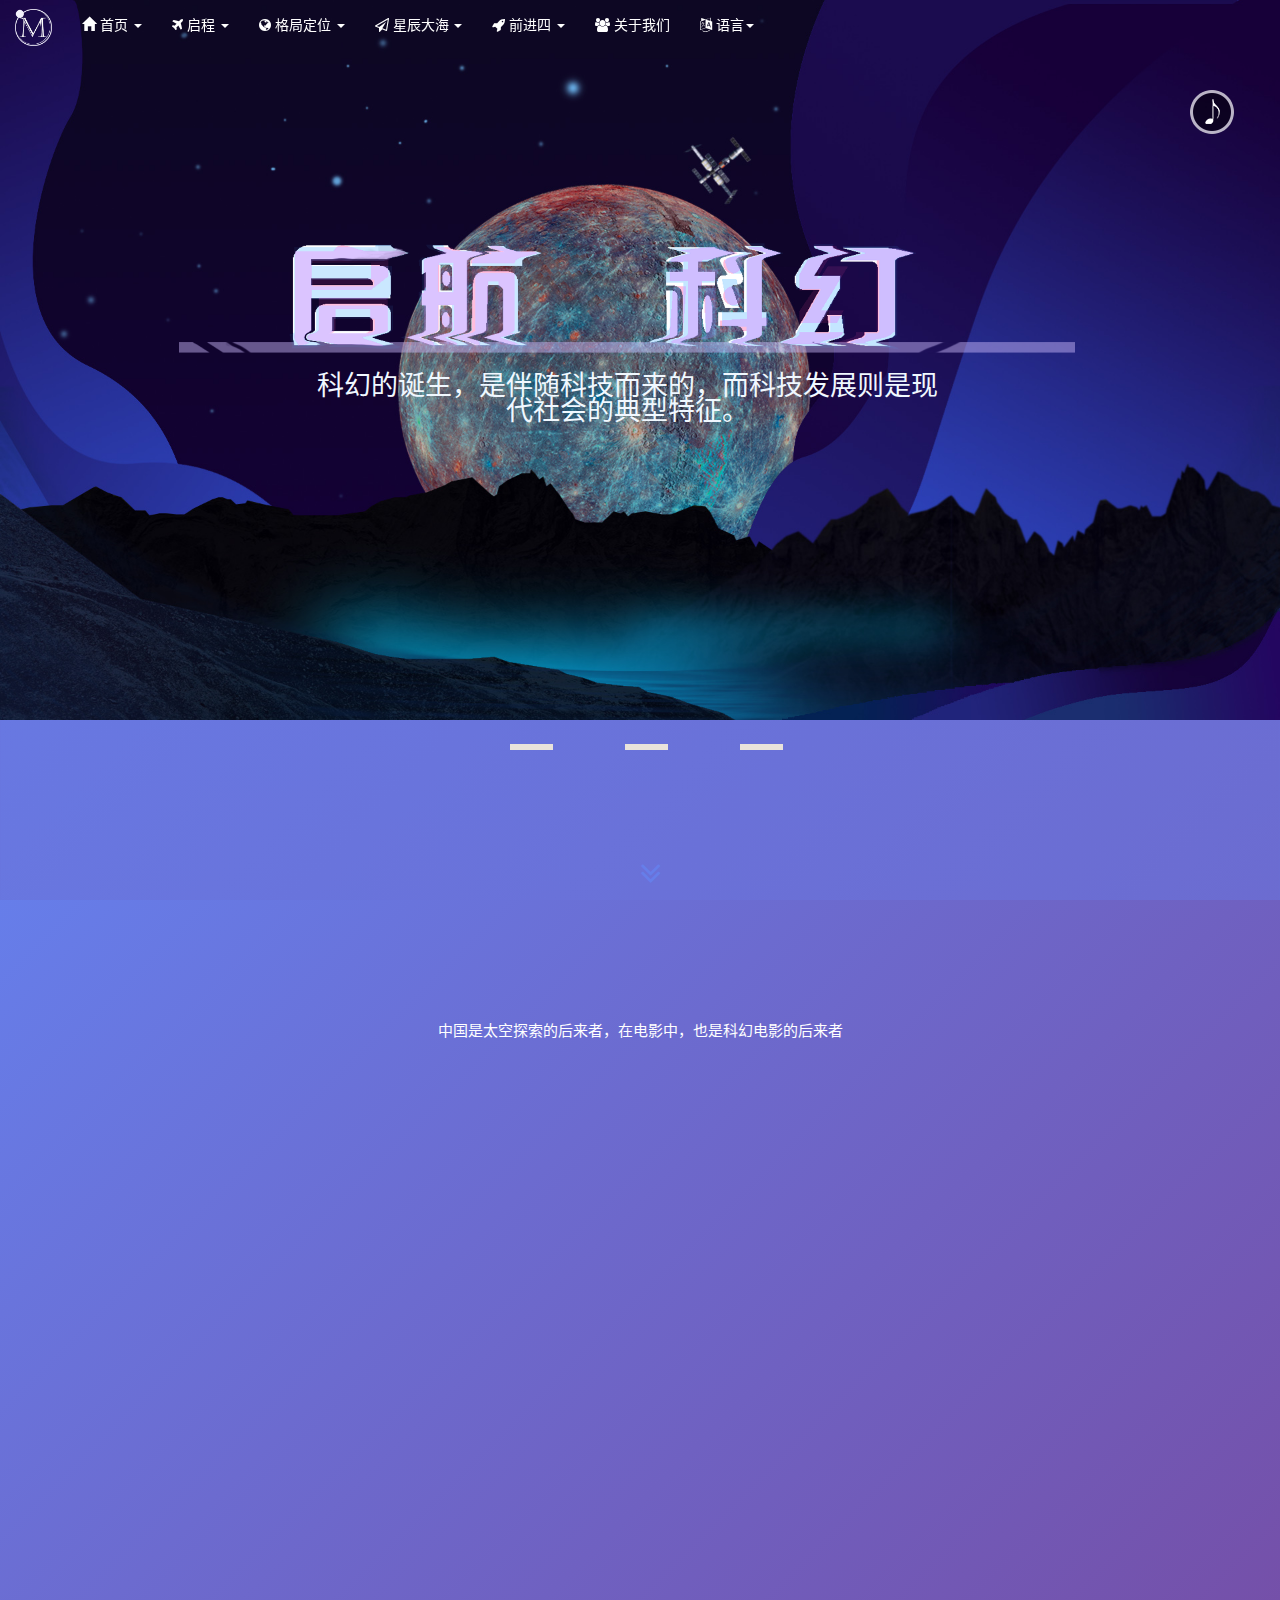
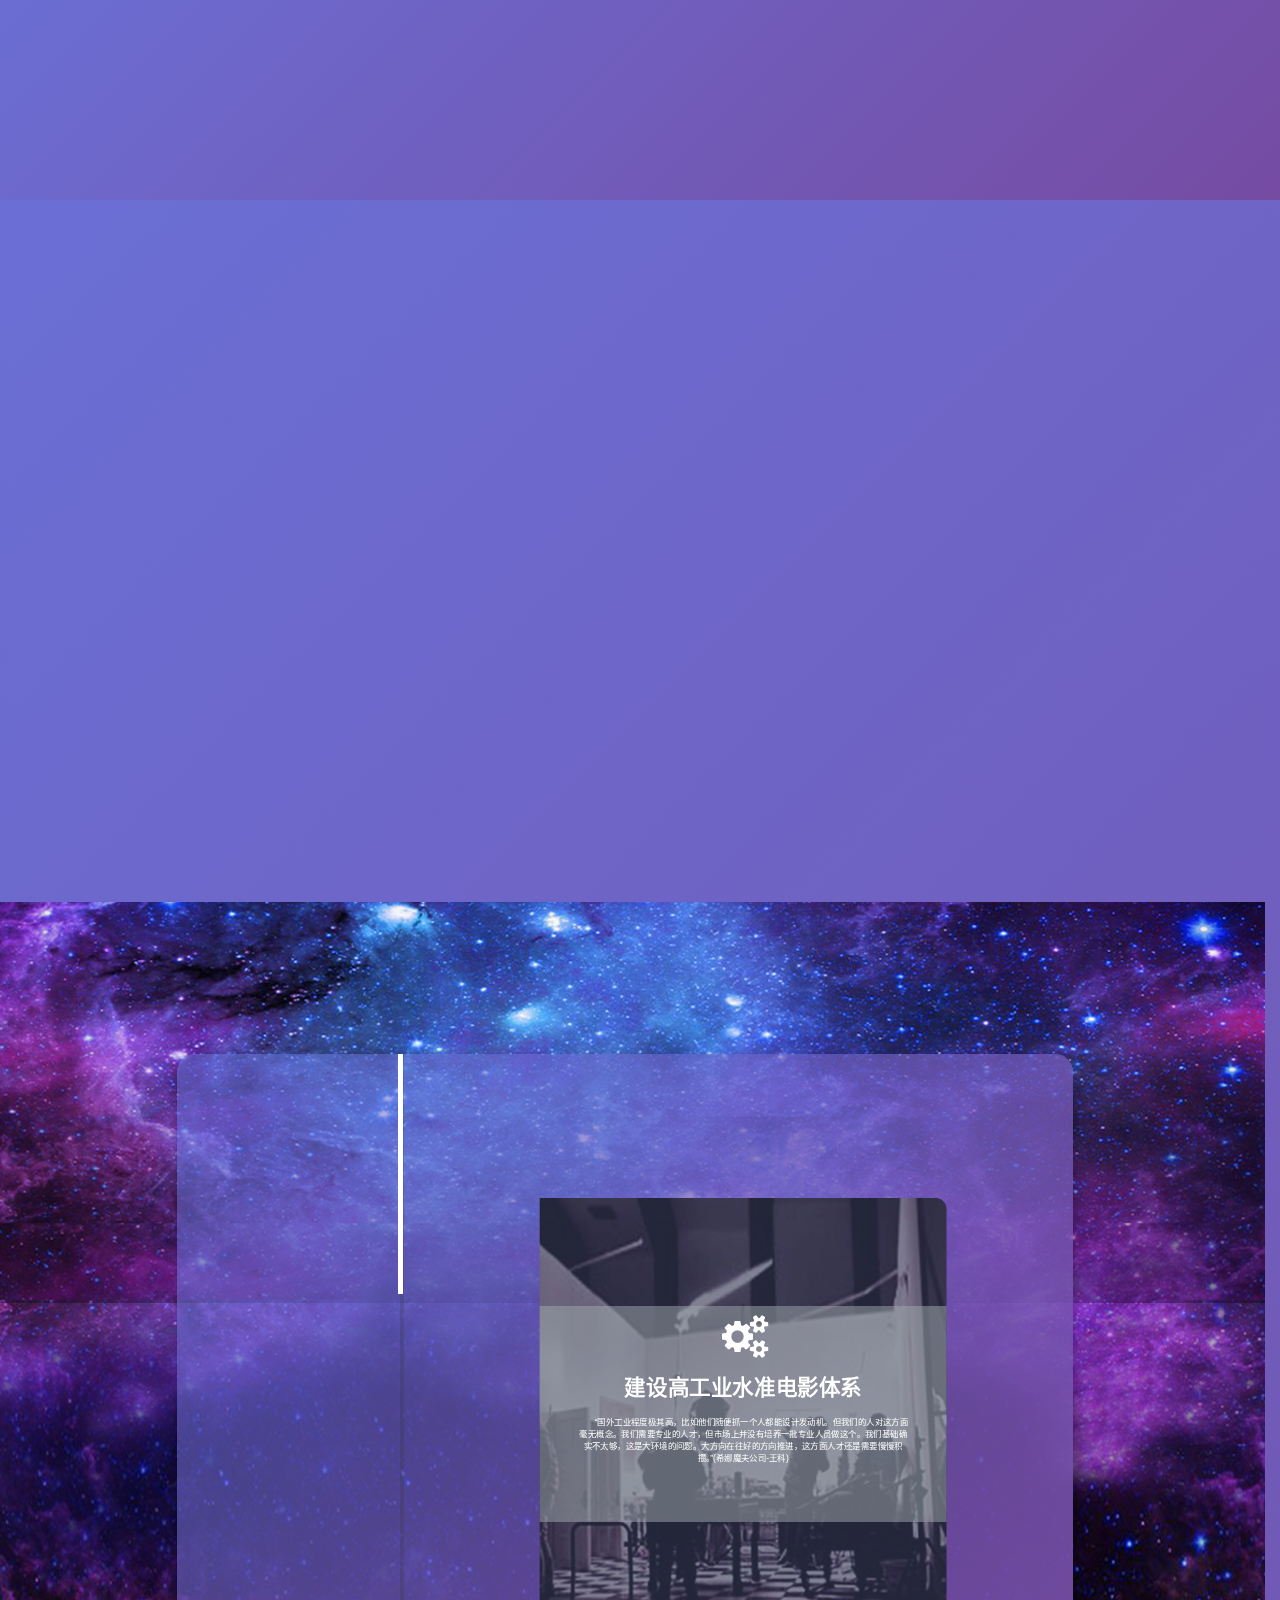
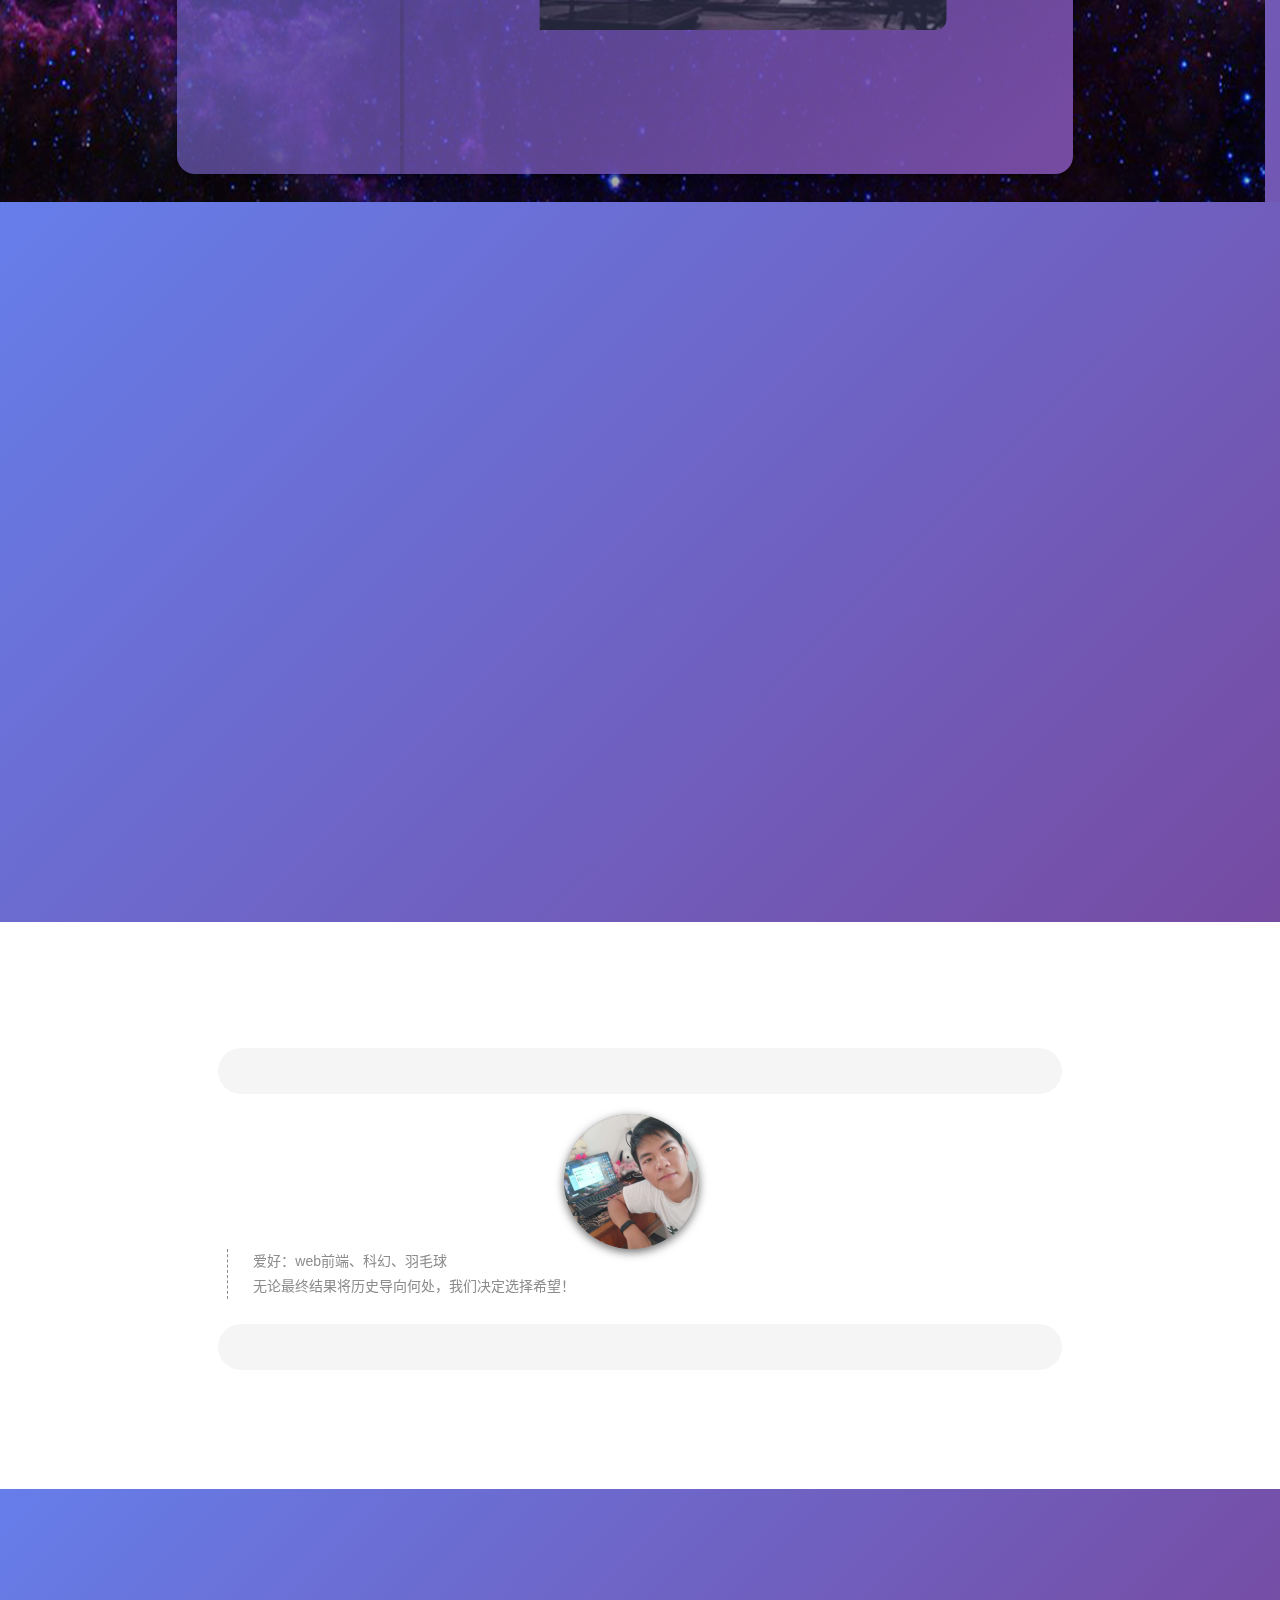
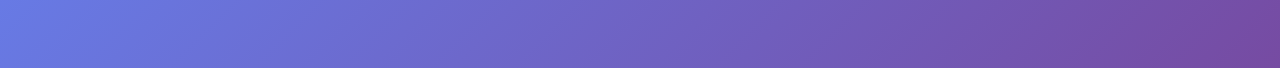
==== index.htm @ 6c192edd "728040572@qq.com" ====
<!DOCTYPE html>
<html lang="zh-cn">
<head>
    <meta charset="UTF-8">
    <meta name="viewport" content="width=device-width, initial-scale=1.0,user-scalable=no">
    <meta http-equiv="X-UA-Compatible" content="ie=edge">
    <title>启航·科幻</title>
    <link rel="stylesheet" href="css/font-awesome.min.css">
    <link rel="stylesheet" href="css/bootstrap.css">
    <link rel="stylesheet" href="css/aos.css">
    <link rel="stylesheet" href="css/index.css">
    <!--[if lt IE 9]>
      <script src="https://cdn.jsdelivr.net/npm/html5shiv@3.7.3/dist/html5shiv.min.js"></script>
      <script src="https://cdn.jsdelivr.net/npm/respond.js@1.4.2/dest/respond.min.js"></script>
    <![endif]-->
</head>
<body> 
    <div class="loading">
        <div class="spinner">
            <div class="rect1"></div>
            <div class="rect2"></div>
            <div class="rect3"></div>
            <div class="rect4"></div>
            <div class="rect5"></div>
        </div>
    </div> 
    
    <!-- 导航栏 -->
        <nav class="navbar navbar-fixed-top ">
                <div class="container-fluid">
                    <!-- Brand and toggle get grouped for better mobile display -->
                    <div class="navbar-header">
                        <button type="button" class="navbar-toggle collapsed" data-toggle="collapse" data-target="#bs-example-navbar-collapse-1" aria-expanded="false">
                            <span class="sr-only">Toggle navigation</span>
                            <span class="icon-bar"></span>
                            <span class="icon-bar"></span>
                            <span class="icon-bar"></span>
                        </button>
                        <a class="navbar-brand" href="#"><img class="img-responsive" src="images/index/logo.png" alt="moss"></i></a>
                    </div>
                      
                    <!-- Collect the nav links, forms, and other content for toggling -->
                    <div class="collapse navbar-collapse" id="bs-example-navbar-collapse-1">
                        <ul class="nav navbar-nav">
                            <li class="dropdown">
                                <a href="#" class="dropdown-toggle" data-toggle="dropdown" role="button" aria-haspopup="true" aria-expanded="false"><i class="glyphicon glyphicon-home"></i>&nbsp;首页  <span class="caret"></span></a>
                                <ul class="dropdown-menu" id="home">
                                    <li><a href="#banner">返回首页</a></li>
                                    <li><a href="#center">启程</a></li>
                                    <li><a href="#position">格局定位</a></li>
                                    <li><a href="#goals">星辰大海</a></li>
                                    <li><a href="#speedup">前进四</a></li>
                                    <li><a href="#aboutus">关于我们</a></li>
                                </ul>
                            </li>
                            <li class="dropdown">
                                    <a href="#" class="dropdown-toggle" data-toggle="dropdown" role="button" aria-haspopup="true" aria-expanded="false"><i class="fa fa-plane" aria-hidden="true">&nbsp;启程</i> <span class="caret"></span></a>
                                    <ul class="dropdown-menu">
                                        <li><a href="sub-pages/public.html#container">航天史</a></li>
                                        <li><a href="sub-pages/public.html#game">科幻电影加入太空竞赛</a></li>
                                        <li><a href="sub-pages/public.html#develop">齐头并进 </a></li>
                                    </ul>
                            </li>
                            <li class="dropdown">
                                <a href="#" class="dropdown-toggle" data-toggle="dropdown" role="button" aria-haspopup="true" aria-expanded="false"><i class="fa fa-globe" aria-hidden="true">&nbsp;格局定位</i> <span class="caret"></span></a>
                                <ul class="dropdown-menu">
                                  <li><a href="sub-pages/position.html#sci-fiton">科幻本土化</a></li>
                                  <li><a href="sub-pages/position.html#based-sci">基础科学研究</a></li>
                                  <li><a href="sub-pages/position.html#space-station">中国“天宫”</a></li>
                                </ul>
                            </li>
                            <li class="dropdown">
                                    <a href="#" class="dropdown-toggle" data-toggle="dropdown" role="button" aria-haspopup="true" aria-expanded="false"><i class="fa fa-paper-plane-o" aria-hidden="true">&nbsp;星辰大海</i> <span class="caret"></span></a>
                                    <ul class="dropdown-menu">
                                      <li><a href="sub-pages/starsea.html">建设高工业水准电影体系</a></li>
                                      <li><a href="sub-pages/starsea.html#based-sci">航天新长征</a></li>
                                      <li><a href="sub-pages/starsea.html#based">私营航天公司崛起</a></li> 
                                    </ul>
                            </li>
                            <li class="dropdown">
                                    <a href="#" class="dropdown-toggle" data-toggle="dropdown" role="button" aria-haspopup="true" aria-expanded="false"><i class="fa fa-rocket" aria-hidden="true">&nbsp;前进四</i> <span class="caret"></span></a>
                                    <ul class="dropdown-menu">
                                        <li><a href="sub-pages/speedup.html#newtrip">航天新长征</a></li>
                                        <li><a href="sub-pages/speedup.html#think">中国思维思考未来</a></li>
                                        <li><a href="sub-pages/speedup.html#stars">仰望星空</a></li>
                                        <li><a href="sub-pages/speedup.html#pub">推进人类命运共同体构建</a></li>
                                    </ul>
                            </li>

                            <li class="dropdown">
                                <a href="#aboutus"><i class="fa fa-users" aria-hidden="true">&nbsp;关于我们</i></a>
                            </li>
                            <li class="dropdown english">
                                <a href="#" class="dropdown-toggle" data-toggle="dropdown" role="button" aria-haspopup="true" aria-expanded="false"> <i class="fa fa-language" aria-hidden="true"></i>&nbsp;语言<span class="caret"></span></a>
                                <ul class="dropdown-menu">
                                    <li><a href="index.htm">中文</a></li>
                                    <li><a href="en-index.htm" id="translate">English</a></li>
                                </ul>
                            </li>
                        </ul>
                        <!-- <form class="navbar-form navbar-right">
                            <div class="form-group">
                                <input type="text" class="form-control" placeholder="Search">
                            </div>
                            <button type="submit" class="btn btn-default">Submit</button>
                        </form> -->
                    </div><!-- /.navbar-collapse -->
                </div><!-- /.container-fluid -->
        </nav>  
    <!-- banner部分 -->
        <div class="banner" id="banner">              
			<ul class="slidepicture">
				<li class="banner-bg">
                    <img src="images/index/banner-bg.jpg">
                    <span class="theme">
                        <img data-src="images/index/theme.png" src="images/loading.gif" alt="启航·科幻"><br>
                        <span>科幻的诞生，是伴随科技而来的，而科技发展则是现代社会的典型特征。</span>
                    </span>
                </li>
				<li class="banner-bg">
                    <img src="images/index/newworld.jpg">
                    <span class="newworld">
                        <img data-src="images/index/newworld.png" src="images/loading.gif" alt="新时代·新长征">
                        <span>中国长征系列运载火箭实现了300次发射的历史性跨越，迎着新时代_新梦想_开启新长征。</span>
                    </span>
                </li>
                <li class="banner-bg">
                    <img src="images/index/pub-body.jpg" class="body-bg">
                    <span class="pub-body">
                        <span>要为推动世界航天事业发展继续努力,为人类和平利用太空、推动构建人类命运共同体贡献更多中国智慧、中国方案、中国力量。——习近平<img src="images/index/pub-body.png" alt="人类命运共同体"></span>
                    </span>
                </li>
            </ul>
            <ul class="circle">
                <li data-aos="zoom-in"><span class="timer"></span></li>
                <li data-aos="zoom-in"><span></span></li>
                <li data-aos="zoom-in"><span></span></li>
            </ul>
            <a class="button-fa" data-to="center"><i class="fa fa-angle-double-down" aria-hidden="true"></i></a>
		</div>	    
           
        <!-- <div class="container"> -->
             <!-- ================启程部分=============================== -->
            <section class="row" id="center">
                <div class="col-md-12">
                    <div class="titler">
                        <span data-aos="zoom-in">启程</span><span class="pub-line"></span>
                        <p>中国是太空探索的后来者，在电影中，也是科幻电影的后来者</p>
                    </div>
                    <div id="slider" data-aos="fade-up" aos-offset="0">
                       <div class="slide">
                            <a href="sub-pages/public.html#background"><img class="diapo" src="images/loading.gif" data-src="images/index/history.jpg" alt=""></a>
                            <div class="text">
                                <span class="title">航天之路</span>
                                这部分展现的是我国目前的航天历程、历史成就、重大事件，从发展史到尖端科技突破，托付起国民探索太空的自信心，为国产科幻片启程奠定了自信基础。
                            </div>
                        </div>
                        <div class="slide">
                            <a href="sub-pages/public.html#game"><img class="diapo" src="images/loading.gif" data-src="images/index/game.jpg" alt=""></a>
                            <div class="text">
                                <span class="title">科幻电影加入太空竞赛</span>
                                像流浪地球一样，中国的科幻电影今天正式启航了。它展现了小说中没有的内涵和深度，把东方文化中对家乡、土地的依恋和感情在太空尺度中表现出来。真正成功的科幻片看起来像历史片，这部电影做到了，它的厚重感、沧桑感、历史感都十分到位。一个强国，走在文化最前锋的就是科幻作品，过去是英国，后来是美国，现在也轮到中国了。——原著作者刘慈欣
                            </div>
                        </div>
                        <div class="slide">
                                <a href="sub-pages/public.html#develop"><img class="diapo" src="images/loading.gif"data-src="images/index/develop.jpg" alt=""></a>
                                <div class="text">
                                    <span class="title">齐头并进</span>
                                    国家航天等科技不断进步，新的发现和新的成就又给予科幻新的思考新的想象，科幻又以流行文化的方式鼓励年青人投身航天事业，两者形成良性互动，因此科幻电影往往又是大众与高精尖科技联系的纽带，可以引导人们热爱科学。
                                </div>
                            </div>
                         
                    </div>
                </div>       
            </section>
        <!-- ========================格局定位============== -->
            <section id="position" class="row">
                <div class="titler">
                    <span data-aos="zoom-in-up">格局定位<span class="pub-line"></span></span>
                    <p data-aos="zoom-in-left">科幻本土化是科幻电影的第一道难题，而基础科学是科幻作品的根基</p>
                </div>    

                <div class="position-box">
                    <div class="pos-cont" data-aos="zoom-in">
                        <a href="sub-pages/position.html#sci-fiton">
                            <i class="fa fa-wpexplorer" aria-hidden="true"></i>
                            <h3>科幻本土化</h3>
                            <span class="text">西方科幻电影占据国内科幻题材的主要市场，导致中国观众对科幻电影的认知深受西方科幻思想影响，在此基础上形成了特有的审美习惯。然而科幻电影在中国发展又不能完全照搬西方，所以对于如何在影片中达到科幻与中国文化的完美融合仍是一大难题，也是科幻片在中国发停滞不前主要原因之一。<br>——陕西科技大学 王萌</span>
                        </a>       
                    </div>
                    <div class="pos-cont" data-aos="zoom-in">
                        <a href="sub-pages/position.html#based-sci">
                            <i class="fa fa-superpowers" aria-hidden="true"></i>
                            <h3>基础科学研究</h3>
                            <span class="text">国家经济发展起来并有一定的基础后，就会发展艺术、音乐、文学以及科学，人们这时就会仰望天空，探索世界是怎么回事、宇宙的根本构成，我们为什么来、将来到什么地方去？这些探索让我们永远有动力追求未知。</span>
                        </a>                 
                    </div>
                    <div class="pos-cont" data-aos="zoom-in">
                        <a href="sub-pages/position.html#based-sci">
                            <i class="fa fa-grav" aria-hidden="true"></i>
                            <h3>中国“天宫”</h3>
                            <span class="text">“星空浩瀚无比，探索永无止境”。未来空间站任务中，中国载人航天将以更加开放的姿态在设备研制、空间应用、航天员培养、联合飞行和航天医学等多个方面，积极开展国际交流与合作，与世界各国特别是发展中国家，分享中国载人航天发展成果。</span>
                        </a>                 
                    </div>
                </div>
                
            </section>
        
            <!-- =======================星辰大海========= -->
            <section id="goals" class="row">
                <div class="titler">
                    <span data-aos="zoom-in-up">星辰大海</span>
                    <span class="pub-line"></span>
                    <p data-aos="zoom-in-left">我们的目标是，星辰大海！</p>
                </div> 
                <div id="wrapper">
                    <div id="left-side">
                      <ul>
                        <li class="choose active" data-aos="zoom-in">
                          <div class="icon active">
                            <i class="fa fa-cogs" aria-hidden="true"></i>
                          </div>
                          <h3>电影工业体系</h3>
                        </li>
                        <li class="pay" data-aos="zoom-in">
                          <div class="icon">
                            <i class="fa fa-ravelry" aria-hidden="true"></i>
                          </div>
                          <h3>航天新长征</h3>
                        </li>
                        <li class="wrap" data-aos="zoom-in">
                          <div class="icon">
                            <i class="fa fa-rocket" aria-hidden="true"></i>
                          </div>
                          <h3>私营航天</h3>
                        </li>
                      </ul>
                    </div>
      
                    <div id="border">
                      <div id="line" class="one"></div>
                    </div>
      
                    <div id="right-side">
                        <div class="first active" data-aos="zoom-in">    
                            <a href="sub-pages/starsea.html#sci-fiton" class="goals-target">
                                <div class="icon big">
                                <!-- 图标 -->
                                    <i class="fa fa-cogs" aria-hidden="true"></i>
                                </div>
                                <h1>建设高工业水准电影体系</h1>
                                <p>“国外工业程度极其高，比如他们随便抓一个人都能设计发动机。但我们的人对这方面毫无概念。我们需要专业的人才，但市场上并没有培养一批专业人员做这个。我们基础确实不太够，这是大环境的问题。大方向在往好的方向推进，这方面人才还是需要慢慢积攒。”(希娜魔夫公司-王科)</p>
                            </a>
                        </div>

                        <div class="second" data-aos="zoom-in">
                            <a href="sub-pages/starsea.html#based-sci" class="goals-target">
                                <div class="icon big">
                                <i class="fa fa-ravelry" aria-hidden="true"></i>
                                </div>
                                <h1>新时代__新梦想__新长征</h1>
                                <p> 太空探索永无止境。从 1970 年 4 月 24 日我国用长征一号运载火箭成功发射东方红一号卫星,到2019年3月10日长征三号乙运载火箭托举中星6C卫星飞向太空,中国长征系列运载火箭实现了300次发射的历史 性跨越。</p>
                            </a>
                        </div>

                        <div class="third" data-aos="zoom-in"> 
                            <a href="sub-pages/starsea.html#based" class="goals-target">
                                 <div class="icon big">
                                <i class="fa fa-rocket" aria-hidden="true"></i>
                                </div>    
                                <h1>私营航天公司崛起</h1>
                                <p>翎客航天于2014年成立，2015年之后，陆续有星际荣耀、星途探索、蓝箭航天、零壹空间、银河航天、九州云箭、灵动飞天、深蓝航天、星河动力成立，民营火箭发展进入快车道。</p>
                            </a>
                        </div>

                    </div>
                 </div>           
            </section>
        

            <!-- ==========前进四============== -->
            <section id="speedup">
                    <div class="titler">
                        <span data-aos="zoom-in-up">前进四</span>
                        <span class="pub-line"></span>
                        <p data-aos="zoom-in-left">借用三体中经典台词，祝愿国产科幻和航天齐头并进，激励各界人士投身科学，为理想奋斗。</p>
                    </div>  
                    <div class="row">
                        <div class="col-md-3 col-sm-6 col-xs-12" data-aos="zoom-in">
                            <div class="contents content-first">
                                <i class="fa fa-space-shuttle" aria-hidden="true"></i>
                                <span><a href="sub-pages/speedup.html#newtrip"><p>航行新长征<span class="text-line"></span></p></a></span>
                                <p class="fade-text">创人类航天文明、铸民族科技丰碑——中国航天科技集团公司</p> 
                                <a href="sub-pages/speedup.html#newtrip" class="wall"></a>
                            </div>
                            
                        </div>
                        <div class="col-md-3 col-sm-6 col-xs-12" data-aos="zoom-in">
                            <div class="contents content-second">
                                    <i class="fa fa-lightbulb-o" aria-hidden="true"></i>
                                <span><a href="sub-pages/speedup.html#think">未来思考<span class="text-line"></span></a></span>
                                <p class="fade-text">中国智慧、中国方案、中国力量</p> 
                                <a href="sub-pages/speedup.html#think" class="wall"></a>
                            </div>
                            
                                
                        </div>
                        <div class="col-md-3 col-sm-6 col-xs-12" data-aos="zoom-in">
                            <div class="contents content-third">
                                    <i class="fa fa-star" aria-hidden="true"></i>
                                <span><a href="sub-pages/speedup.html#stars">仰望星空<span class="text-line"></span></a></span>
                                <p class="fade-text">人类未来命运思考、人类终极思考</p>
                                <a href="sub-pages/speedup.html#stars" class="wall"></a>
                            </div>
 
                        </div>
                        <div class="col-md-3 col-sm-6 col-xs-12" data-aos="zoom-in">
                            <div class="contents content-fourth">
                                <i class="fa fa-life-ring" aria-hidden="true"></i>
                                <span><a href="sub-pages/speedup.html#pub">人类命运共同体<span class="text-line"></span></a></span>
                                <p class="fade-text">推进人类命运共同体构建</p>
                                <a href="sub-pages/speedup.html#pub" class="wall"></a>
                            </div>
                            
                        </div>
                    </div>
            </section>
       
            <!-- 关于我们 -->
            <div class="row" id="aboutus">
                    <div class="col-md-offset-2 col-md-8 col-xs-offset-2 col-xs-8">
                        <div class="panel-group" id="accordion" role="tablist" aria-multiselectable="true">
                            <div class="panel panel-default">
                                <div class="panel-heading" role="tab" id="headingOne">
                                    <h4 class="panel-title" data-aos="zoom-in-left">
                                        <a role="button" data-toggle="collapse" data-parent="#accordion" href="#collapseOne" aria-expanded="true" aria-controls="collapseOne">
                                            主创人员：陈爱炳
                                        </a>
                                    </h4>
                                </div>
                                <div id="collapseOne" class="panel-collapse collapse in" role="tabpanel" aria-labelledby="headingOne">
                                    <div class="panel-body">
                                        <span><img src="images/loading.gif" data-src="images/others/bing.jpg" alt="陈爱炳"></span>
                                        <p>爱好：web前端、科幻、羽毛球<br>无论最终结果将历史导向何处，我们决定选择希望！</p>
                                    </div>
                                </div>
                            </div>
             
                            <div class="panel panel-default">
                                <div class="panel-heading" role="tab" id="headingTwo">
                                    <h4 class="panel-title" data-aos="zoom-in-left">
                                        <a class="collapsed" role="button" data-toggle="collapse" data-parent="#accordion" href="#collapseTwo" aria-expanded="false" aria-controls="collapseTwo">
                                            主创人员：蒋佳圆
                                        </a>
                                    </h4>
                                </div>
                                <div id="collapseTwo" class="panel-collapse collapse" role="tabpanel" aria-labelledby="headingTwo">
                                    <div class="panel-body">
                                        <span><img src="images/loading.gif" data-src="images/others/yuan.jpg" alt="蒋佳圆"></span>
                                        <p>爱好：绘画、设计、旅游、骑游、滑板<br>向死而生 </p>
                                    </div>
                                </div>
                            </div>
                        </div>
                    </div>
            </div>
            <!-- vw,move.js,延迟加载，视觉差页尾 -->

            <div class="modal fade" tabindex="-1" role="dialog" aria-labelledby="gridSystemModalLabel" id="Modal1">
                    <div class="modal-dialog" role="document">
                        <div class="modal-content">
                        <div class="modal-header">
                            <button type="button" class="close" data-dismiss="modal" aria-label="Close"><span aria-hidden="true">&times;</span></button>
                            <h4 class="modal-title" id="gridSystemModalLabel">特别鸣谢文献作者(含部分内容观点来自网络)</h4>
                        </div>
                        <div class="modal-body">
                            <div class="row">
                                <div class="col-sm-9">
                                    <p>
                                            [1]<strong>流浪地球制作手记——朔方</strong><br>
                                            [2]高崇武.关于民营企业发射运载火箭的思考[J].国防科技工业,2019(03):28-32. <br>
                                            [3].贺萌,陆静.中国航天企业国际标准化的实施与发展[J].航天标准化,2019(01):27-33.<br>
                                            [4] 五十载春秋上下求索 三百次发射铸就辉煌[N]. 中国航天报,2019-03-15(002).<br>
                                            [5]. 闫越.我的航天体验之旅[J].军事文摘,2019(06):63.<br>
                                            [6].新时代 新梦想 新长征[N]. 中国航天报,2019-03-11(001).<br>
                                            [7]清华航院研究生“大国起飞”就业实践探索中国航天新征程[J].中国大学生就业,2019(05):32.<br>
                                            [8].贺萌,陆静.中国航天企业国际标准化的实施与发展[J].航天标准化,2019(01):27-33.<br>
                                             [9]五十载春秋上下求索 三百次发射铸就辉煌[N]. 中国航天报,2019-03-15(002).<br>
                                            [10]闫越.我的航天体验之旅[J].军事文摘,2019(06):63.<br>
                                            [11]. 王萌.浅析国产硬核科幻片《流浪地球》的成功因素[J].大众文艺,2019(05):156-157.<br>
                                            [12].新时代 新梦想 新长征[N]. 中国航天报,2019-03-11(001).<br>
                                            [13].《流浪地球》2月票房超44亿元:开启中国科幻电影创作新征程[J].现代电影技术,2019(03):62-63.<br>
                                            [14].清华航院研究生“大国起飞”就业实践探索中国航天新征程[J].中国大学生就业,2019(05):32.<br> 
                                </div>
                            </div>
                        </div>
                        <div class="modal-footer">
                            <button type="button" class="btn btn-default" data-dismiss="modal">关闭</button>
                        </div>
                        </div><!-- /.modal-content -->
                    </div><!-- /.modal-dialog -->
                </div><!-- /.modal -->

                <div class="modal fade" tabindex="-1" role="dialog" aria-labelledby="gridSystemModalLabel" id="Modal2">
                    <div class="modal-dialog" role="document">
                        <div class="modal-content">
                        <div class="modal-header">
                            <button type="button" class="close" data-dismiss="modal" aria-label="Close"><span aria-hidden="true">&times;</span></button>
                            <h4 class="modal-title" id="gridSystemModalLabel">2019年（第12届）中国大学生计算机设计大赛《启航·科幻》主题网站技术说明文档</h4>
                        </div>
                        <div class="modal-body">
                            <div class="row">
                                <div class="col-sm-12">
                                    <p>
                                        前言<br>
                                        科幻的诞生，是伴随科技而来的，而科技发展则是当代中国的典型特征。本网站立足我国航天科技飞速发展，将当下热点以流浪地球为代表的中国科幻电影联系在一起，探究国家科技发展与流行科幻作品的联系，畅想我国航天与科幻互为佳话的未来，以大学生的视角去看待中国未来尖端领域与科学幻想的腾飞，旨在以更现代化的方式，为更多人心中播种科幻的种子，鼓励人们热爱科学、崇尚科学。<br>
                                        <br>
                                        1.	    建站目的及功能定位<br>

                                        1.1 建站目的<br>
                                        在新时代大背景下，科技创新日新月异，尤其是我国航天领域不断取得突破，使我国迈向航天强国。让我们以习近平新时代中国特色社会主义思想引导，关注时下社会焦点，感受国家发展动脉。大学生是受过高等教育的人才，对国家大事有着自我的看法与责任感，作为年轻一代，肩负着祖国未来生态环境建设的重任。中国科幻文艺在过去几年的时间里从到刘慈欣等知名科幻作家先后夺得雨果奖等科幻领域的世界性奖项，我国的科幻文艺开始逐渐走出相对小众的圈层，越来越火，越来越主流化，直到《流浪地球》，已经具备可以引发全民性爆点话题的能量。<br>
                                        1.2 网站功能定位<br>
                                        根据网站的内容和功能，网站定位为宣传性、互动性、学习性的展示平台。<br>
                                        2、    网站内容规划<br>
                                        
                                        2.1 网站名称：《启航·科幻》<br>
                                        2.2 网站主题<br>
                                        本网站主题为“启航·科幻”，其中隐含中国航天和国产科幻两个主体，副标题为“新时代、新征程”，是立足于我国长征系列运载火箭实现了300次发射的历史性跨越，借助这两者的关系，探究未来太空竞争在真实航天领域与中国科幻发展，及其中包含的社会主义价值观念，中华传统理念。<br>
                                        2.3 网站语言<br>
                                        简体中文/English（敬请期待）<br>
                                        
                                        2.4 网站风格<br>
                                        网站的整体风格主要以近年来比较流行的扁平动画风格为主，从而使得网站设计风格能够跟随主流，图片大多以星空的普蓝色系为主调，灵活运用渐变和曲线在空间和视觉上制造科幻感，这种呼应主题的表达方式能够使人更容易理解和接受。
                                        
                                        2.5 网站内容<br>
                                        网站主要以“科幻”为中心进行扩展，首先在首页展示了本站的主题，在分页中分别从其他角度对科幻事业的发展和影响结合一些实际事件和案例进行了解读。探讨了中国航天事业和中国文化背景对中国科幻事业发展的影响。另外还结合了一些外国的成功案例与中国科幻事业的发展做出对比，从而使得读者对中国科幻事业有一个更为全面而科学的认识。在最后的板块开启人们对宇宙的思考和人类未来的思考，从而激发读者对科学，对未来，对宇宙的向往。<br>
                                        2.6 网站思维导图<br>
                                        
                                         
                                        图2-1 网站思维导图<br>
                                                                                                    
                                        3、    网页设计<br>
                                        3.1 首页设计<br>
                                        首页以流行的渐变色和极简风格呈现，以轮播图形式体现主题和副标题，让浏览者能对网站主旨概念有大致的了解。主页的背景主要采用扁平化的星空的背景加上行的曲线渐变和星球山川的结合在视觉营造出宇宙的神秘而魔幻的感觉。横向导航栏模块分别是：首页、启程、格局定位、星辰大海、前进四、关于我们。通过点击展开各模块包含的内容，方便浏览者在各部分内容间随时自由跳转。在不同的图片中融入中国航天事业的元素。其中的文字体现出一种科幻的效果，并在各个页面适当加了一个动画效果，动态与静态的结合，让网站看起来更有活力。底部小块可作为切换按钮，并类似进度条在三秒内变化另一颜色长度为100%。以及上下浮动的双向下箭头，点击可跳转至下一模块所在位置。右上角为音乐播放按钮，设置为默认循环播放，点击可停止/播放背景音乐。<br>
                                         
                                         
                                        图3-1 网站首页banner效果图<br>
                                        3.2 分模块设计<br>
                                        3.2.1 启程<br>
                                        该板块展示的是“中国航天事业与科幻电影的结合”，分为“航天之路”、“科幻电影加入太空竞赛”和“齐头并进”三个模块。这部分将中国航天事业与科幻事业相联系，并且起到一个科普作用，介绍了基本航天知识和中国科幻电影发展的概况。每一个板块都采用了同系列扁平渐变风格的装饰，使得页面统一完整。技术上用水平手风琴效果呈现，鼠标移动至不同图片间可切换显示三个主题，点击进入详细了解。<br>
                                         
                                                                          
                                        3.2.2 格局定位<br>
                                        这板块主要探讨“基础科学与文明对科幻的影响”，分为“科幻本土化”和“基础科学研究”两个板块，旨在探究基础科学与文明对科幻事业起到的地基作用。在基础科学和前沿科学的框架下发展科幻事业，将中国优秀传统文化精神融入科幻事业的发展中，又从科幻作品中体现中国优秀传统精神。多角度解读基础科学、社会文明和科幻间的关系，强调科学力量和文化力量的在格局定位中的重要性。两个板块一左一右，采用极简的渐变背景，大方明了，就如格局定位般需要明确。可在标题点击进入详细页面。<br>
                                         
                                        3.2.3 星辰大海<br>
                                        本版块展示“高水准电影工业新体系和航天事业新发展”，分为“电影工业体系”、“航天新长征”和“私营航天”三个部分。分别介绍了一些国外先进的科幻电影体系模式与其的发展，中国航天事业取得长足的进步和国内一些私营企业也同样致力于航天发展事业。页面以星海为背景，每个模块配有暗色调图片显示出当下科幻电影与航天事业发展就如漆黑宇宙中正在燃起的片片星云，星火燎原，形势一片大好。实现效果为垂直选项卡切换，总体了解各模块内容，点击右栏内容可进入详细页面。<br>
                                         
                                        
                                        3.2.4  前进四<br>
                                        本版块借用《三体》中经典台词命名，主要是引发读者对人类未来和宇宙的思考，分为“航行新长征”、“未来思考”、“仰望星空”和“人类命运共同体”四个部分。展现中国航天技术新发展，以中国式的思维思考中国航天与科幻新未来，开展思维畅想宇宙，在宇宙角度探讨人类社会发展。整体版面以暗色调为主，稳重深沉，创造深度思考氛围。本模块分为四个入口进入具体页面。<br>
                                         
                                        
                                        
                                        3.2.5 关于我们<br>
                                        本模块使用手风琴效果把主创成员基本信息囊括在其中。<br>
                                         
                                       
                                        
                                        
                                        4、技术难点及创新点<br>
                                        4.1 技术难点<br>
                                        1.	我们主要采用静态网页开发，使用bootstrap前端开发框架、jQuery库、以及动效技术，完成布局排版，使之更加美观，体现主题；<br>
                                        2、通过javascript图片懒加载技术加快访问速度，当滚动条滚动到附近区域再加载大图片，减少等待时间；<br>
                                        3、不同模块间使用多种展现方式，减少重复可视化效果。<br>
                                        4.2 创新点<br>
                                        1、 通过视窗单位设置容器宽高，通过精准计算实现响应式；<br>
                                        2、 布局合理，条理清晰，栅格化设计，内容页整洁简约，让浏览者在短时间内能跳转到自己想了解的内容的位置。<br>
                                        3、 通过javascript图片懒加载技术加快访问速度，当滚动条滚动到附近区域再加载大图片，减少等待时间。<br>
                                        
                                        5、网站访问和网页浏览<br>
                                        （1）网站网址：敬请期待<br>
                                        （2）网页分辨率：1920×1080px；  <br>
                                        （3）浏览器：为完美显示网页的可视化效果及兼容视窗单位，建议使用谷歌内核的浏览器。推荐使用谷歌浏览器浏览，其他浏览器推荐使用极速模式或使用IE 11以上版本浏览。<br>
                                        </p>
                                </div>
                            </div>
                        </div>
                        <div class="modal-footer">
                            <button type="button" class="btn btn-default" data-dismiss="modal">关闭</button>
                        </div>
                        </div><!-- /.modal-content -->
                    </div><!-- /.modal-dialog -->
                </div><!-- /.modal -->
            

        </div>

       <!-- 底部版权部分 -->
	<footer>
		<div class="container">
			<div class="row">
				<div class="container">
					<div class="col-md-3 col-md-offset-1 col-sm-6 col-xs-6 " data-aos="zoom-in">
						<div class="container-fluid about-us">
							<a data-toggle="modal" data-target="#Modal2" class="about_us">
                                <i class="fa fa-file-text-o" aria-hidden="true"></i>
								<h4 class="foot-text">在线查看</h4>
							</a>
						</div>
						<div class="container-fluid about-us">
							<a href="readme.docx" data-toggle="tooltip" data-placement="top" title="点击下载查看">
                                <i class="fa fa-file-text-o" aria-hidden="true"></i>
                                <h4 class="foot-text">readme</h4>
							</a>
						</div>
					</div>
					<div class="col-md-4 col-sm-6 col-xs-6" data-aos="zoom-in">
						<h4 class="foot-text">友情链接</h4>
						<a href="http://www.bootcss.com/" class="about_us" data-toggle="tooltip" data-placement="right" title="我们基于bootstrap3" target="_blank">bootstrap中文网</a><br>
						<a href="http://www.kepuchina.cn/" class="about_us" target="_blank">科普中国</a><br>
						<a href="https://cn.vuejs.org/" class="about_us" data-toggle="tooltip" data-placement="right" title="动效技术" target="_blank">move.js</a><br>
						<a href="http://www.htmleaf.com/" class="about_us" data-toggle="tooltip" data-placement="right" title="渐进式JavaScript 框架" target="_blank">vue.js</a><br>
						<a href="http://www.fontawesome.com.cn/" class="about_us" data-toggle="tooltip" data-placement="right" title="来自 fontawesome的字体图标" target="_blank">fontawesome</a><br>
					</div>
					<div class="col-md-3 col-sm-6 col-xs-6" data-aos="zoom-in">
						<div class="container-fluid">
							<h4 class="foot-text">更多</h4>
                        <a href="en-index.htm" class="about_us" data-toggle="tooltip" data-placement="left" title="点击切换">英文版</a><br>
                        <a data-toggle="modal" data-target="#Modal1" class="about_us">参考文献（部分内容来自网络）</a><br>     
                        <p href="" class="about_us" data-toggle="tooltip" data-placement="left" title="作者：Dirk Reichardt">BGM：When The Light Comes<br></p>
                        
						</div>
					</div>
				</div>
			</div>
		</div>
    </footer>
    
    <!-- 返回顶部按钮 -->
    <div class="turnback" data-aos="zoom-in">
        <a href="#"><i class="fa fa-chevron-circle-up" aria-hidden="true"></i></a>
    </div>

    <!-- 背景音乐 -->
	<!--控制播放-->
	<div id="bg_music_btn" data-aos="zoom-in" data-state='1'>
        <img src="images/index/music_note_big.png" id="music_btn" class="Rotation">
        <div id="bg_music"></div>
    </div>
    
    <script src="js/jquery-1.11.0.min.js"></script>
    <script src="js/lazy-load&scrollup.js"></script>
    <script src="js/bootstrap.min.js"></script>
    <script src="js/move.min.js"></script>
    <script src="js/slider.js"></script>
    <script src="js/language.js"></script>
    <script src="js/aos.js"></script>
    <script src="js/index.js"></script>
    <!-- <script src="js/dandelion.js"></script> -->
</body>
</html>
---- css/index.css ----
body,a,div,h1,h2,h3,h4,h5,h6,th,tr,img,table,ul,li,form,button,br,span,i {
    margin: 0;
    padding: 0;
}

a {
    color: #000;
}

a:hover,a:focus{
    text-decoration: none;
    outline: none;
    color: rgb(48, 46, 46);
}

::-webkit-scrollbar              {background-color: #6c6acd;width: 10px; /* 1 */ }
::-webkit-scrollbar-button       { /* 2 */ }
::-webkit-scrollbar-track        { /* 3 */ }
::-webkit-scrollbar-track-piece  { /* 4 */ }
::-webkit-scrollbar-thumb        { background-color: #f3f0f0;border-radius: 2em;/* 5 */ }
::-webkit-scrollbar-corner       { /* 6 */ }
::-webkit-resizer                {}

ul, li {
    margin: 0;
    padding: 0;
    list-style: none;
  }

  img {
    object-fit: cover;
  }

body {
    overflow-x: hidden;
    background-image: linear-gradient(135deg, #667eea 0%, #764ba2 100%);
    /* background-image: linear-gradient(120deg, #a1c4fd 0%, #c2e9fb 100%); */
    /* font-family: 'Franklin Gothic Medium', 'Arial Narrow', Arial, sans-serif; */
    /* background-image: linear-gradient(to top, #48c6ef 0%, #6f86d6 100%); */
}

nav,#banner,#position,#goals,#speedup,#aboutus {
    display: none;
}

.loading {
    width: 100vmin;
    height: 100vmin;

}

@media (max-width:425px){
    .loading {width: 100vw;height: 100vh;}
    .spinner {left: 8%!important;}
}

  .spinner {
    margin: 100px auto;
    width: 60px;
    height: 60px;
    text-align: center;
    font-size: 10px;
    position: relative;
    top: 45%;
    left: 50%;
  }
  
  .spinner > div {
    background-color: #333;
    height: 100%;
    width: 6px;
    display: inline-block;
    
    -webkit-animation: sk-stretchdelay 1.2s infinite ease-in-out;
    animation: sk-stretchdelay 1.2s infinite ease-in-out;
  }
  
  .spinner .rect2 {
    -webkit-animation-delay: -1.1s;
    animation-delay: -1.1s;
  }
  
  .spinner .rect3 {
    -webkit-animation-delay: -1.0s;
    animation-delay: -1.0s;
  }
  
  .spinner .rect4 {
    -webkit-animation-delay: -0.9s;
    animation-delay: -0.9s;
  }
  
  .spinner .rect5 {
    -webkit-animation-delay: -0.8s;
    animation-delay: -0.8s;
  }
  
  @-webkit-keyframes sk-stretchdelay {
    0%, 40%, 100% { -webkit-transform: scaleY(0.4) }  
    20% { -webkit-transform: scaleY(1.0) }
  }
  
  @keyframes sk-stretchdelay {
    0%, 40%, 100% { 
      transform: scaleY(0.4);
      -webkit-transform: scaleY(0.4);
    }  20% { 
      transform: scaleY(1.0);
      -webkit-transform: scaleY(1.0);
    }
  }


/* ========================================导航栏开始========================================== */

.english  {
    /* width: 35px;
    height: 35px; */
    display: block;
    display: flex;
    justify-content: center;
    align-items: center;
    /* margin-top: 0!important; */
}

.navbar-default {
    height: 6vh;
    background-image: linear-gradient(135deg, #667eea 0%, #764ba2 100%);
    transition: all .3s linear;-moz-transition: all .3s linear;-o-transition: all .3s linear;-webkit-transition: all .3s linear;
    border-radius: 0;
}

.navbar-fixed-top {
    background-image: #667eea00;
    transition: all .3s linear;-moz-transition: all .3s linear;-o-transition: all .3s linear;-webkit-transition: all .3s linear;
}

.navbar {
    margin-bottom: 0px!important;
}

.navbar-nav .active> a,
.dropdown-menu {
    background-color: #667eea !important;
}

.navbar-fixed-top .navbar-nav > .open > a,
.navbar-fixed-top .navbar-nav > .open > a:hover,
.navbar-fixed-top .navbar-nav > .open > a:focus{
    background-color:  #764ba2;
}

.navbar-nav > li a {
    color: #fff!important;
}

.dropdown-menu > li > a:hover {
    background-color: #6c6acd;
}

/* .dropdown-menu li,
.dropdown-menu li:hover,
.dropdown-menu li:focus
  */

.nav > li > a:hover, .nav > li > a:focus {
    background-color: #6c6acd;
}

.navbar {
    border: 0;
}

.navbar-brand {
    padding-top: 9px!important;
    width: 67px;
}

.navbar-nav >li {
    /* width: 10vw; */
    text-align: center;
}

.navbar-brand i {
    font-size: 30px;
    color:#c471f5;
}

.container-fluid {
    max-width: 100%;
}

.nav .open {
    background-image: linear-gradient(to top, #a3bded 0%, #6991c7 100%);
}

.icon-bar {
    background-color: #fff;
}

@media (max-width:425px) {
    .navbar-nav >li {
        width: 100%;
        text-align: center;
        z-index: 9;
        background-color: #6c6acd;
    }
}
/* ===================================导航栏结束========================================== */


/* ========================================banner部分========================================= */
#banner {
    position: relative;
    width: 100vw;
    height: 100vmin;
    overflow: hidden;
}


#banner .slidepicture>li  {
    position: absolute;
    width: 100vw;
    /* height: 100vmin; */
    display: none;
    background-color: #8c8c8c;
    overflow: hidden;
    /* background-image: linear-gradient(to top, #48c6ef 0%, #6f86d6 100%); */
}

#banner .slidepicture>li:first-child {
    display:block;
    /* background-image: linear-gradient(to top, #37ecba 0%, #72afd3 100%); */
}

/* #banner .slidepicture>li:last-child {
    display: block;
    background-image: linear-gradient(to top, #37ecba 0%, #72afd3 100%);
} */

.banner-bg {
    position: relative;
    width: 100vw;
    height: auto;
}

/* 第一张幻灯片主题 */
#banner .theme{
    position: absolute;
    width: 50vw;
    height: 35vh;
    z-index: 2;
    top: 36%;
    left: 24%;
    font-size: 30px;
    color: #ee7051;
    text-align: center;
    line-height: 0.800571!important;
}

#banner .theme>span {
    font-size: 15px;
    color: aliceblue;
    text-align: left;
    /* font-weight: 700; */
    font-size: 3vmin;
}

.theme>img {
    width: 50vw;
    height: auto;
    margin-bottom: 4vmin;
    transform: scale(1.4)!important;-o-transform: scale(1.4)!important;-moz-transform: scale(1.4)!important;-webkit-transform: scale(1.4)!important;
}
/* 第二张幻灯片主题 */
.newworld {
    position: absolute;
    width: 50vw;
    height: 35vh;
    z-index: 2;
    /* font-size: 30px;
    color: #ee7051; */
    text-align: center;
    line-height: 0.800571!important;
    top:3vmin;
    left: 3vmin;
}
.newworld>span {
    font-size: 15px;
    color: aliceblue;
    text-align: left;
    /* font-weight: 600; */
    font-size: 3vmin;
    line-height: 4vh;
    margin-left: 12vmin;
}
.newworld>img {
    width: 50vw;
    height: auto;
    transform: scale(0.8);-webkit-transform: scale(0.8);-o-transform: scale(0.8);-moz-transform: scale(0.8);
}

/* =============第三张主题================================== */
/* .body-bg {
    transform: scale(.9);-o-transform: scale(.9);-moz-transform: scale(.9);-webkit-transform: scale(.9);
} */
.pub-body {
    width: 50vw;
    height: 100%;
    z-index: 2;
    text-align: center;
    line-height: 0.800571!important;
    left: 26%;
    display: flex;
    align-items: center;
}

.pub-body>span>img {
    position: absolute;
    width: 34vw;
    height: auto;
    top: 28%;
    left: 27%;
    /* transform:translateY(50%); */
}

.pub-body>span {
    width: 70vw;
    height: 100%;
    position: absolute;
    font-size: 3vmin;
    color: #9fa9d8;
    top: 8%;
    left: 14%;
    line-height: 4vh;
}

#banner .slidepicture>li>img {
    position: relative;
    width: 100%;
    object-fit: cover;
    /* height: 100%; */
}

#banner .circle {
    position: absolute;
    width: 27vw;
    height: 2vh;
    display: flex;
    justify-content: space-around;
    align-items: center;
    bottom: 16%;
    left: 37%;
    /* transform: translateX(35vw); */
}

#banner .circle li {
    display: flex;
    width: 43px;
    height: 6px;
    /* border-radius: 10%; */
    background-color: rgb(233, 227, 219);
   cursor: pointer;
}



#banner .circle li span {
    width: 0;
    height: 100%;
    background-color: rgb(199, 192, 183);
}

#banner i {
    position: absolute;
    display: block;
    bottom: 1%;
    left: 50%;
    font-size: 34px;
    color: #667eea; 
    animation: floatupdown 1s infinite;
    cursor: pointer;
}
@media screen and (max-width:1024px){
    #banner {
        position: relative;
        width: 100vw;
        height:56vmin;
    }

    .banner-bg>span>span {
        font-size: 2vmin!important;
    }

    .newworld>span,
    .pub-body>span  {
        line-height: 3vmin!important;
    }

    .pub-body>span {top: 2%!important;}
}

@media screen and (max-width:425px) {
    #banner i{display: none;}
    #banner .circle li {width: 22px!important; height: 3px!important;}
}
@keyframes floatupdown {
    0%{
        bottom: 1%;opacity: 0.5;
    }
    50%{
        bottom: 4%;opacity: 1;
    }
    100%{
        bottom: 1%;opacity: 0.5;
    }
}

.timer {
     animation: timer 3.0s linear infinite;
}

@keyframes timer {  
        0%   {width: 0;background:#667eea}
        100% {width:100%;background:#667eea}
}

/* ====================================启程部分=================================== */
/* .container {
    width: 100vw;
    height: 100vh;
} */

#center .col-md-12 {
    padding-right: 0;
    padding-left: 0;
}

.pub-line {
    display: block;
    width: 6vmax;
    border-bottom: #667eea solid 4px;
    padding: 0vmin 0 0vmin 0!important;
    margin: 0 auto;
    transform: rotateY(90deg);-webkit-transform: rotateY(90deg);-o-transform: rotateY(90deg);-moz-transform: rotateY(90deg);
    transition: transform ease-in-out 0.3s;
    
}

#center {
    /* position: relative; */
    height: 100vh;
    left: -15px;
    top:  10vh;
    background-image: linear-gradient(135deg, #667eea 0%, #764ba2 100%);
  }
  #slider {
    position: absolute;
    width:99%;
    height: 80vh;
    overflow: hidden;
    /* background: rgb(179, 179, 179); */
  }

  @media screen and (max-width:1024px){
      #center {
          height: 60vh;
      }
    #slider {
        height: 40vh;
    }
  }

  @media screen and (max-width: 425px){
      #slider {height: 34vh;}
  }

  
  .titler {
    text-align: center;
  }

  .titler>span {
      font-size: 31px;
      font-weight: bold;
      display: block;
      padding: 5vmin 0 3vmin 0;
      color: #fff;
  }

  @media (max-width:425px){
    .titler span {
        font-size: 21px;
    }
    .titler p {
        font-size: 15px;
        text-align: center;
        margin-left: 5vmin;
    }
    #position .pos-cont {
        width: 100vw!important;
        margin-left: 12vmin!important;
        height: 18vh!important;

    }
    .turnback {
        display: none!important;
    }
    .row {
        margin-right: 0;
        margin-left: 0;
    }
    #bg_music_btn {
        right: 20vmin!important;
        transform: scale(0.8);-o-transform: scale(0.8);-moz-transform: scale(0.8);-webkit-transform: scale(0.8);
    }
  }


  .titler:hover {
    transform: rotateY(0deg);-webkit-transform: rotateY(0deg);-o-transform: rotateY(0deg);-moz-transform: rotateY(0deg);
  }

  .titler p {
    font-size: 15px;
    color: #fff!important;
  }

  @media (max-width:425px){
    #position .titler p {
        font-size: 15px;
        color: #fff!important;
        text-align: center;
        margin-left: 20px;
    }
  }

  #slider .slide {
    position: absolute;
    top: 0px;
    height: 100%;
    width: 60%;
    overflow: hidden;
    cursor: default;
  }
  #slider .title   {
    color: #fff;
    font-weight: bold;
    font-size: 1.2em;
    margin-right: 1.5em;
    text-decoration: none;
  }
  #slider .backgroundText {
    position: absolute;
    width: 100%;
    height: 25%;
    top: 100%;
    background: rgb(0, 0, 0);
    filter: alpha(opacity=40);
    opacity: 0.4;
  }
  #slider .text {
    position: absolute;
    /* top: 1%;
    top: 100%; */
    color: #a9a9ad;
    font-family: "weiruanyahei";
    font-size: 0.9em;
    text-align: justify;
    width: 85%;
    left: 3vmin;
  }
  #slider .diapo {
    position: absolute;
    filter: alpha(opacity=100);
    opacity: 1;
    visibility: hidden;
    max-width: 100%;
    /* height: 100vh; */
  }                


  /* ===============二、格局定位=============================================== */
#position {
    position: relative;
    width: 100vw;
    height: 80vh;
    padding-top: 2vh;
    margin-top: -2vh;

    text-align: center;
    color: #fff;
    line-height: 30px;
}

.position-box {
    display: flex;
    align-items: flex-start;
    justify-content: space-around;
    flex-wrap: wrap;
    margin: 3vmin;
}

#position a { 
    color: #FFF;
    text-decoration: none;
}

#position i {
    font-size: 80px;
    display: block;
    
}

#position .pos-cont {
    width: 30vw;
    min-width: 30vw;
    height: 54vh;
    margin-left: 2vmin;
    border-radius: 3vmin;
    transition: all .2s;
}

#position .pos-cont h3 {
    font-weight:400;
    margin: 2vh 0 2vh 0;
}

@media (max-width:1024px){
    #position {height: 72vh;}
    #position .pos-cont {height: 30vh;}
}

@media screen and (max-width: 425px){
    #position .text {
        display: none;
    }
}


/* ================关于我们====================== */


#aboutus {
    height: 63vh!important;
    background-color: #fff;
}

#accordion {
    position: relative;
    top: 14vh;
}

#accordion .panel{
    border: none;
    box-shadow: none;
    border-radius: 30px;
}
#accordion .panel-heading{
    padding: 0;
    border-radius: 30px;
}
#accordion .panel-title a{
    display: block;
    padding: 12px 20px 12px 50px;
    background-image: linear-gradient(135deg, #667eea 0%, #764ba2 100%);
    font-size: 18px;
    font-weight: 600;
    color: #fff;
    border: 1px solid transparent;
    border-radius: 30px;
    position: relative;
    transition: all 0.3s ease 0s;
}
#accordion .panel-title a.collapsed{
    background: #fff;
    color: #0d345d;
    border: 1px solid #ddd;
}
#accordion .panel-title a:after,
#accordion .panel-title a.collapsed:after{
    content: "\f107";
    font-family: fontawesome;
    width: 55px;
    height: 55px;
    line-height: 55px;
    border-radius: 50%;
    background-image: linear-gradient(135deg, #667eea 0%, #764ba2 100%);
    font-size: 25px;
    color: #fff;
    text-align: center;
    border: 1px solid transparent;
    box-shadow: 0 3px 10px rgba(0, 0, 0, 0.58);
    position: absolute;
    top: -5px;
    left: -20px;
    transition: all 0.3s ease 0s;
}
#accordion .panel-title a.collapsed:after{
    content: "\f105";
    background: #fff;
    color: #0d345d;
    border: 1px solid #ddd;
    box-shadow: none;
}
#accordion .panel-body{
    padding: 20px 25px 10px 9px;
    background: transparent;
    font-size: 14px;
    color: #8c8c8c;
    line-height: 25px;
    border-top: none;
    position: relative;
}
#accordion .panel-body p{
    padding-left: 25px;
    border-left: 1px dashed #8c8c8c;
}

#accordion .panel-body span {
    display: block;
    width:15vmin;
    height:15vmin;
    border-radius: 50%;
    background-color: #8c8c8c;
    margin: 0 auto;
}

#accordion .panel-body img {
    width: 100%;
    height: 100%;
    border-radius: 50%;
    object-fit: cover;
    box-shadow: 0 3px 10px rgba(0, 0, 0, 0.58);
}



/* =============================================星辰大海========================== */
#goals {
    position: relative;
    width: 100vw;
    height: 100vh;
    /* padding-top: 5vh; */
    background: url(../images/others/starsea.jpg) no-repeat center center;
    color: #fff;
}

.icon {
    position: relative;
    width: 32px;
    height: 32px;
    display: block;
    fill: rgba(51, 51, 51, 0.5);
    margin-right: 20px;
    -webkit-transition: all .2s ease-out;
            transition: all .2s ease-out;
    font-size: 5vmin;
    z-index: 5;
  }

  .icon.active {
    fill: #E74C3C;
  }

  .icon.big {
    width: 8vmin;
    height: 8vmin;
    fill: rgba(51, 51, 51, 0.5);
    font-size: 8vmin;
    z-index: 5;
    color: #fff;
    margin: 0 auto;
  }

  #wrapper {
    width: 70vw;
    height: 80vh;
    top: 0;
    bottom: 0;
    left: 0;
    right: 0;
    margin: auto;
    background-image: linear-gradient(135deg, #667eea75 0%, #764ba2 100%);
    box-shadow: 0 1px 1px 0px rgba(0, 0, 0, 0.12), 2px 3px 9px 1px rgba(0, 0, 0, 0.24);
    display: -webkit-box;
    display: -webkit-flex;
    display: -ms-flexbox;
    display: flex;
    -webkit-box-align: center;
    -webkit-align-items: center;
        -ms-flex-align: center;
            align-items: center;
    -webkit-box-pack: left;
    -webkit-justify-content: left;
        -ms-flex-pack: left;
            justify-content: left;
    overflow: hidden;
    border-radius: 2vmin;
  }

  #left-side {
    height:80vh;
    width: 25%;
    display: -webkit-box;
    display: -webkit-flex;
    display: -ms-flexbox;
    display: flex;
    -webkit-box-align: center;
    -webkit-align-items: center;
        -ms-flex-align: center;
            align-items: center;
    -webkit-box-pack: center;
    -webkit-justify-content: center;
        -ms-flex-pack: center;
            justify-content: center;
    align-content: space-around;
  }
/* 
  #left-side ul {
    display: flex;
    display: -webkit-box;
    display: -webkit-flex;
    display: -ms-flexbox;
    -webkit-align-content: stretch;
        -ms-align-content: stretch;
        -o-align-content: stretch;
  } */

  #left-side ul li {
    padding-top: 10px;
    padding-bottom: 10px;
    margin-bottom: 12vh;
    margin-top: 12vh;
    display: -webkit-box;
    display: -webkit-flex;
    display: -ms-flexbox;
    display: flex;
    align-items: baseline;
    line-height: 34px;
    color: rgba(51, 51, 51, 0.5);
    font-weight: 500;
    cursor: pointer;
    -webkit-transition: all .2s ease-out;
            transition: all .2s ease-out;
    
  }
  #left-side ul li:hover {
    color: #fff;
    -webkit-transition: all .2s ease-out;
            transition: all .2s ease-out;
  }
  #left-side ul li:hover > .icon {
    fill: rgb(107, 103, 103);
  }
  #left-side ul li.active {
    color: #fff;
  }
  #left-side ul li.active:hover > .icon {
    fill: #E74C3C;
  }

  #border {
    height: 100%;
    width: 4px;
    background-color: rgba(51, 51, 51, 0.2);
  }
  #border #line.one {
    width: 5px;
    height: 33.33%;
    background-color: #fff;
    margin-left: -2px;
    margin-top: 0;
    -webkit-transition: all .4s ease-in-out;
            transition: all .4s ease-in-out;
  }
  #border #line.two {
    width: 5px;
    height: 33.33%;
    background-color: #fff;
    margin-left: -2px;
    margin-top: 28vh;
    -webkit-transition: all .4s ease-in-out;
            transition: all .4s ease-in-out;
  }
  #border #line.three {
    width: 5px;
    height: 33.33%;
    background-color: #fff;
    margin-left: -2px;
    margin-top: 54vh;
    -webkit-transition: all .4s ease-in-out;
            transition: all .4s ease-in-out;
  }
  #border #line.four {
    width: 5px;
    height: 33.33%;
    background-color: #E74C3C;
    margin-left: -2px;
    margin-top: 197px;
    -webkit-transition: all .4s ease-in-out;
            transition: all .4s ease-in-out;
  }

  #right-side {
    height: 100%;
    width: 75%;
    overflow: hidden;
  }
  #right-side .first, #right-side .second, #right-side .third, #right-side .fourth {
    position: absolute;
    height: 80%;
    width: 53%;
    border-radius: 0 2vmin 2vmin 0;
    -webkit-transition: all .6s ease-in-out;
            transition: all .6s ease-in-out;
    margin-top: -350px;
    opacity: 0;
    display: -webkit-box;
    display: -webkit-flex;
    display: -ms-flexbox;
    display: flex;
    -webkit-box-align: center;
    -webkit-align-items: center;
        -ms-flex-align: center;
            align-items: center;
    -webkit-box-pack: center;
    -webkit-justify-content: center;
        -ms-flex-pack: center;
            justify-content: center;
    -webkit-box-orient: vertical;
    -webkit-box-direction: normal;
    -webkit-flex-direction: column;
        -ms-flex-direction: column;
            flex-direction: column;
  }

  .first {
    background: url(../images/others/movie-industry.png) no-repeat center center;
  }

  .second {
    background: url(../images/others/space-station.png) no-repeat center center;
  }

  .third {
    background: url(../images/others/private.png) no-repeat center center;
  }

  #right-side .first h1, #right-side .second h1, #right-side .third h1, #right-side .fourth h1 {
    font-weight: 800;
    color: #333;
    margin-bottom: 3vh;
    margin-top: 5vh;
    z-index: 5;
    color: #fff;
  }

  #right-side .first p, #right-side .second p, #right-side .third p, #right-side .fourth p {
    text-indent: 5%;
    z-index: 5;
    color: #fff;
  }

  
  #right-side .first p, #right-side .second p, #right-side .third p, #right-side .fourth p {
    color: #fff;
    font-weight: 500;
    padding-left: 5vw;
    padding-right: 5vw;
  }
  #right-side .first.active, #right-side .second.active, #right-side .third.active, #right-side .fourth.active {
    margin-top: 0px;
    opacity: 1;
    -webkit-transition: all .6s ease-in-out;
            transition: all .6s ease-in-out;
    z-index: 99;
  }

  .goals-target {
    text-align: center;
	position: absolute;
	left: 0;
	right: 0;
	width: 100%;
	height: 50%;
    content: '';
    /* border-radius: 0 2vmin 2vmin 0; */
	background-color: #9da6aa85;
	transition: all 0.2s;
	cursor: pointer;
	/* opacity: 0; */
  }

  
  @media screen and (max-width:1024px){
    #wrapper {width: 82vw;}
    #right-side .first, #right-side .second, #right-side .third, #right-side .fourth { width: 61%;}
  }

  
  @media screen and (max-width:425px){
      #goals {height: 80vh;}
    #wrapper {width: 90vw;height: 60vh;display: block;margin-left: 7%;}
    #border{display: none}
    #left-side>ul{display: -webkit-flex;display: flex;}
    #left-side ul li {padding-top: 0;padding-bottom: 0;margin-bottom: 4vh;margin-top: 4vh;}
    #left-side {width: 100%;height: auto;}
    #right-side {width: 100%;height: 100vh;margin-left: 7px;}
    #right-side .first h1, #right-side .second h1, #right-side .third h1, #right-side .fourth h1 {font-size: 5vmin}
    #right-side .first, #right-side .second, #right-side .third, #right-side .fourth {width: 86%;height: auto; margin: 0 auto;}
  }

 /* =============================================== 星辰大海结束====================================================================== */



/* ==============================================前进四===================================================== */
#speedup {
    /* position: relative; */
    width: 100%;
    height: 80vmin;
    background-image: linear-gradient(120deg, #a1c4fd 0%, #c2e9fb 100%);
    top:12vh;
    background-image: linear-gradient(135deg, #667eea 0%, #764ba2 100%);
}


#speedup .title {
    margin-top: 5vh;
    margin-bottom: 3vh; 
}

#speedup .contents {
    width: 80%;
    height: 50vh;
    background-color: #bbbbbbe1;
    overflow: hidden;
}

@media (min-width:924px) and (max-width:1024px){
    
    #speedup .col-md-3 {
        width: 50%;
    }
}

#speedup .col-md-3 {
    display: flex;
    display: -moz-box;
    display: -ms-flexbox;
    display: -webkit-flex;
    justify-content: center;
    margin-top: 3vh;
}

.content-first {
    background: url(../images/others/spaceflight-future.png) no-repeat center center;
    object-fit: cover;
}

.content-second {
    background: url(../images/others/thinking-future.png) no-repeat center center;
    object-fit: cover;
}

.content-third {
    background: url(../images/others/whatchstars.png) no-repeat center center;
    object-fit: cover;
}

.content-fourth {
    background: url(../images/others/pub-body.jpg) no-repeat center center;
    object-fit: cover;
}

.contents>span,.contents i {
    display: block;
    text-align: center;
    position: relative;
    top: 5vh;
    font-size: 3vmin; 
    z-index: 5;
    margin: 2vh 0 2vh 0;
    transition: all ease-in-out .3s;-webkit-transition: all ease-in-out .3s;-o-transition: all ease-in-out .3s;-moz-transition: all ease-in-out .3s;
}

.contents i {
    font-size: 4vmin;
    transition: all ease-in-out .4s;
}

.contents .fade-text {
    position: relative;
    top: 7vh;
    text-align: center;
    font-size: 2vmin; 
    z-index: 5;
    transition: all ease-in-out .2s;
    display: none;
    max-width: 90%;
    margin:0 auto;
}

#speedup .contents>a {
    text-align: center;
	position: absolute;
	top: 0;
	left: 13%;
	bottom: 0;
	right: 0;
	width: 74%;
	height: 100%;
	content: '';
	transition: all 0.2s;
	cursor: pointer;
    opacity: 0.7;
    z-index: 2;
    background-color: #7e739b;
}


#speedup .contents:hover {
    color: #fff;
    background-color: #dbf3ffd1;
}

.contents a {color: #fff;}
/* 
#speedup .contents>a:hover .contents p{
    transform: scale(1.1);-o-transform: scale(1.1);-moz-transform: scale(1.1);-webkit-transform: scale(1.1);

} */

#speedup .contents span:hover,
#speedup .contents a:hover,
#speedup .contents p:hover {
    color: #fff;
}


.text-line {
    width: 104px;
    height: 2px;
    display: block;
    border-bottom: #fff solid 4px;
    margin: 0 auto;
    transform: rotateY(90deg);-webkit-transform: rotateY(90deg);-o-transform: rotateY(90deg);-moz-transform: rotateY(90deg);
    transition: transform ease-in-out 0.3s;
}

.contents:hover .text-line  {
    transform: rotateY(0deg);-webkit-transform: rotateY(0deg);-o-transform: rotateY(0deg);-moz-transform: rotateY(0deg);
}

.contents:hover .fa {
    top: 0vh;
    opacity: 0;
    margin: 0;
}

.contents:hover .fade-text {
    display: block;
    z-index: 5;
}

@media (max-width:1024px) {
    #speedup {
        height: 160vmin;
    }

    #speedup .contents>a {
        left: 12%;
        width: 76%;
    }
}

@media (max-width: 525px){
    #speedup {height: 233vh;}
    .contents i {font-size: 8vmax;}
    .contents p,.contents span {font-size: 4vmax;}
    .contents .text-line {transform: rotateY(0deg)}
    .contents .fade-text {display: block;font-size: 2vmax}
}


/* ======================返回顶部======================== */

.turnback {
    position: fixed;
    display: none;
    z-index: 5;
    bottom: 10vh;
    right: 10vh;
    text-align: center;
    font-size: 3vw;
    color:#4946f291;
    transition: all linear 0.2s;
}

.turnback i {
    display: block;
    width: 3vw;
    height: 3vw;
    border-radius: 50%;
    transform: translateY(-17%);-moz-transform: translateY(-17%);-o-transform: translateY(-17%);-ms-transform: translateY(-17%);
    /* box-shadow:0px 2px 13px 0px #5191e1;  */
   
}

.turnback:hover {
    transform: scale(1.2);-webkit-transform: scale(1.2);-o-transform: scale(1.2);-moz-transform: scale(1.2);
}

/* ===============底部版权=================== */
footer {
    padding-top: 3vh;
    padding-bottom: 3vh;
	color: #FFFFFF;
	background-image: linear-gradient(135deg, #667eea 0%, #764ba2 100%);
}

.foot-text {
	color: #FFFFFFFF;
	font-family: "weiruanyahei";
}

.about_us {
  color:#FFFFFF;
  font-family: "楷体";
}

.about-us {
	color:#FFFFFF;
	font-family: "楷体";
	display: flex;
	align-items:center;
	margin-top: 8%;
}

.about-us h4 {
	padding-right: 0;
    padding-left: 0;display: inline-block;
}

.about-us i {
    font-size: 2vmax;
    display: inline-block;
    color: #fff;
}

@media(max-width:425px){
    #aboutus {
        height: 50vh!important;
    }
    #accordion .panel-title a {
        font-size: 13px;
    }
    #accordion .panel-body {
        font-size: 12px;
    }
}

/* ======================背景音乐============= */
#bg_music_btn {
    position: fixed;
    right: 7vw;
    top: 10vh;
    z-index: 50;
    visibility: visible;
}

#music_btn {
	position: fixed;
	z-index: 50;
}

@keyframes rotation{
    from {-webkit-transform: rotate(0deg);}
    to {-webkit-transform: rotate(360deg);}
}

.Rotation {
     -webkit-transform: rotate(360deg);
     animation: rotation 3s linear infinite;
     -moz-animation: rotation 3s linear infinite;
     -webkit-animation: rotation 3s linear infinite;
     -o-animation: rotation 3s linear infinite;
}
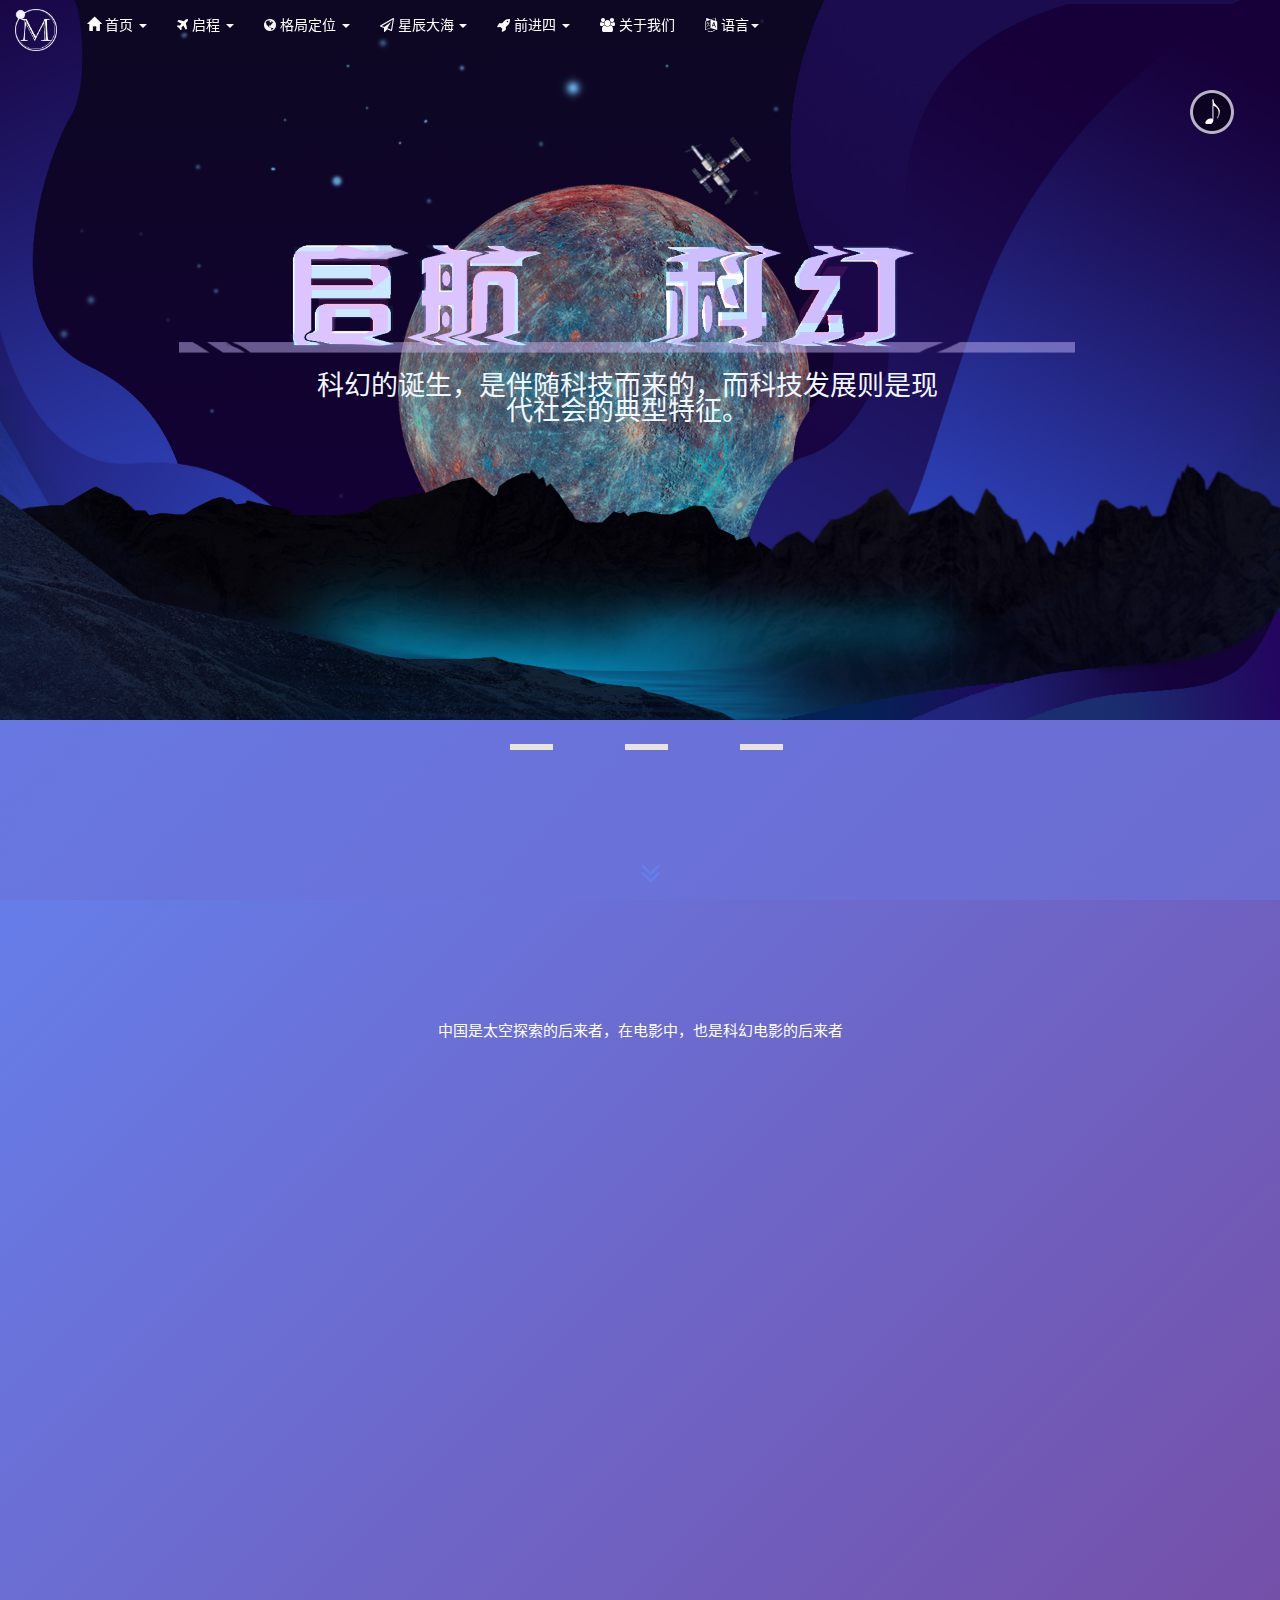
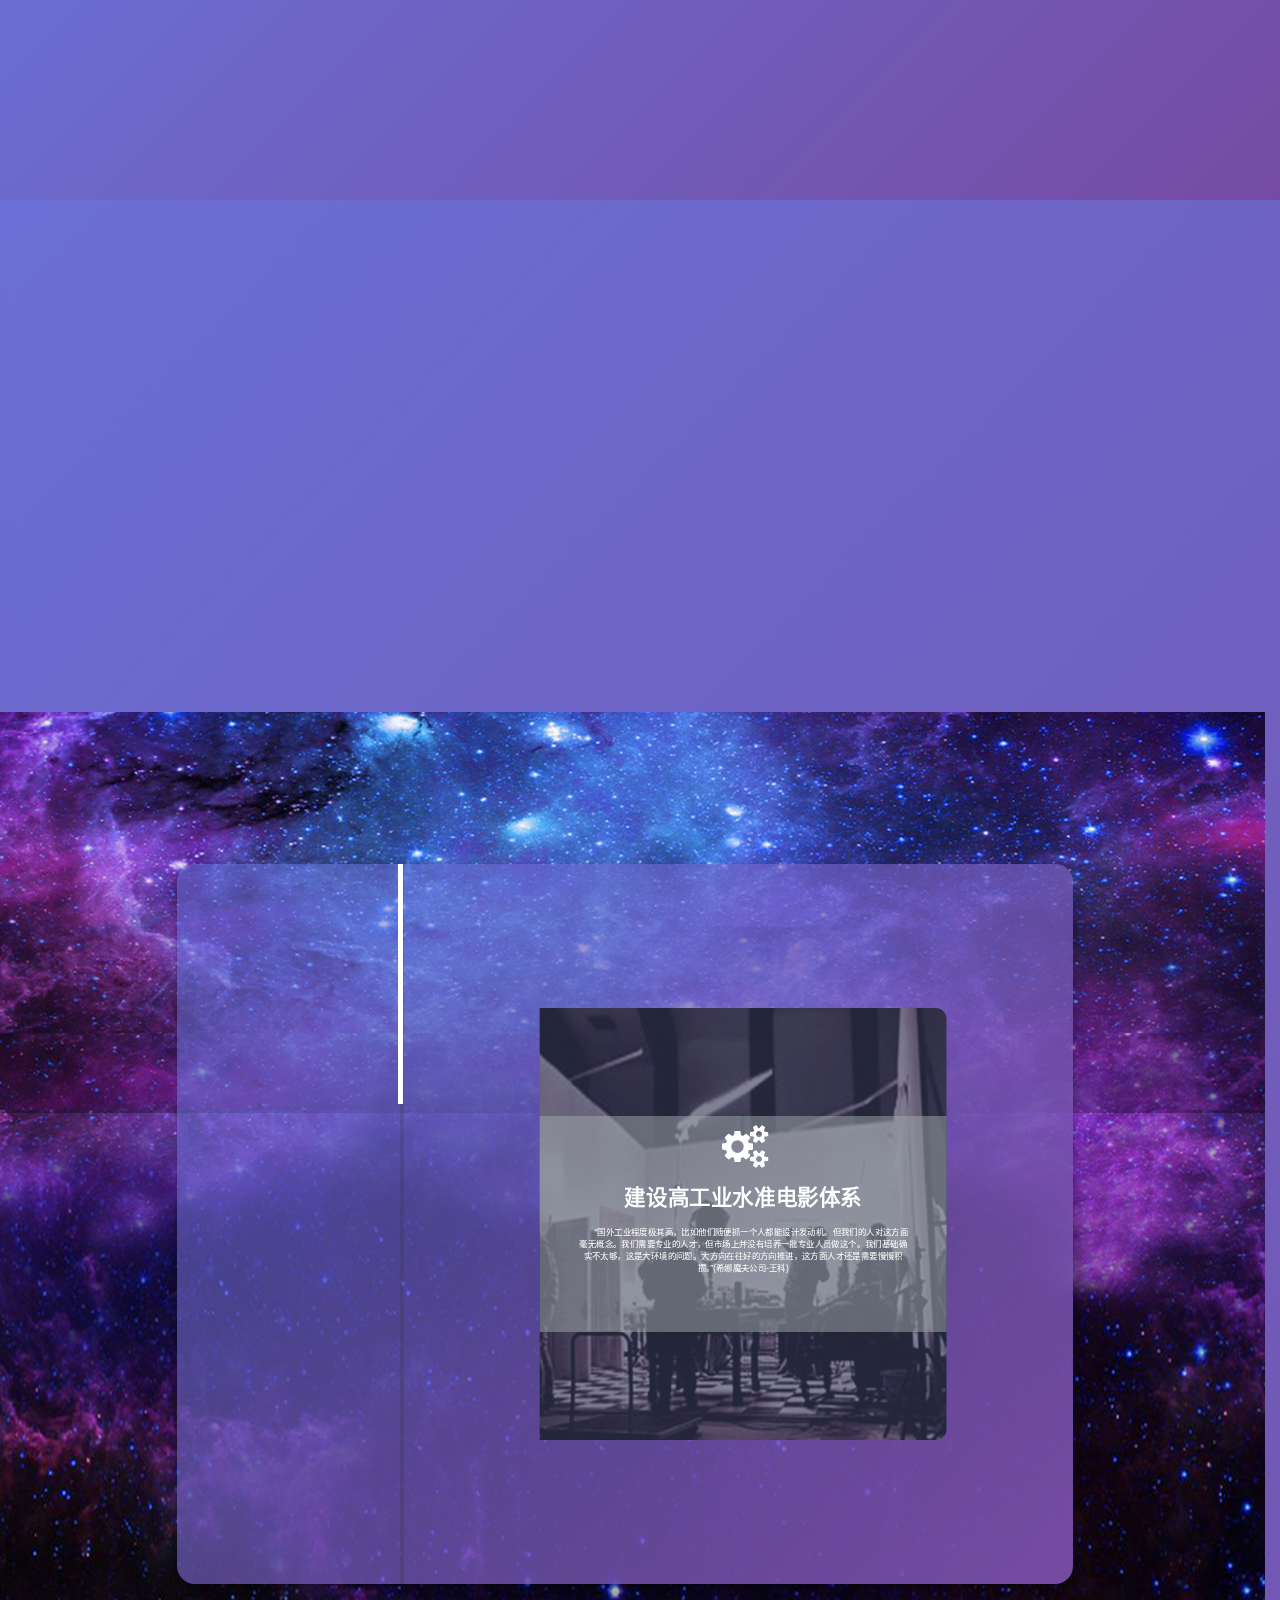
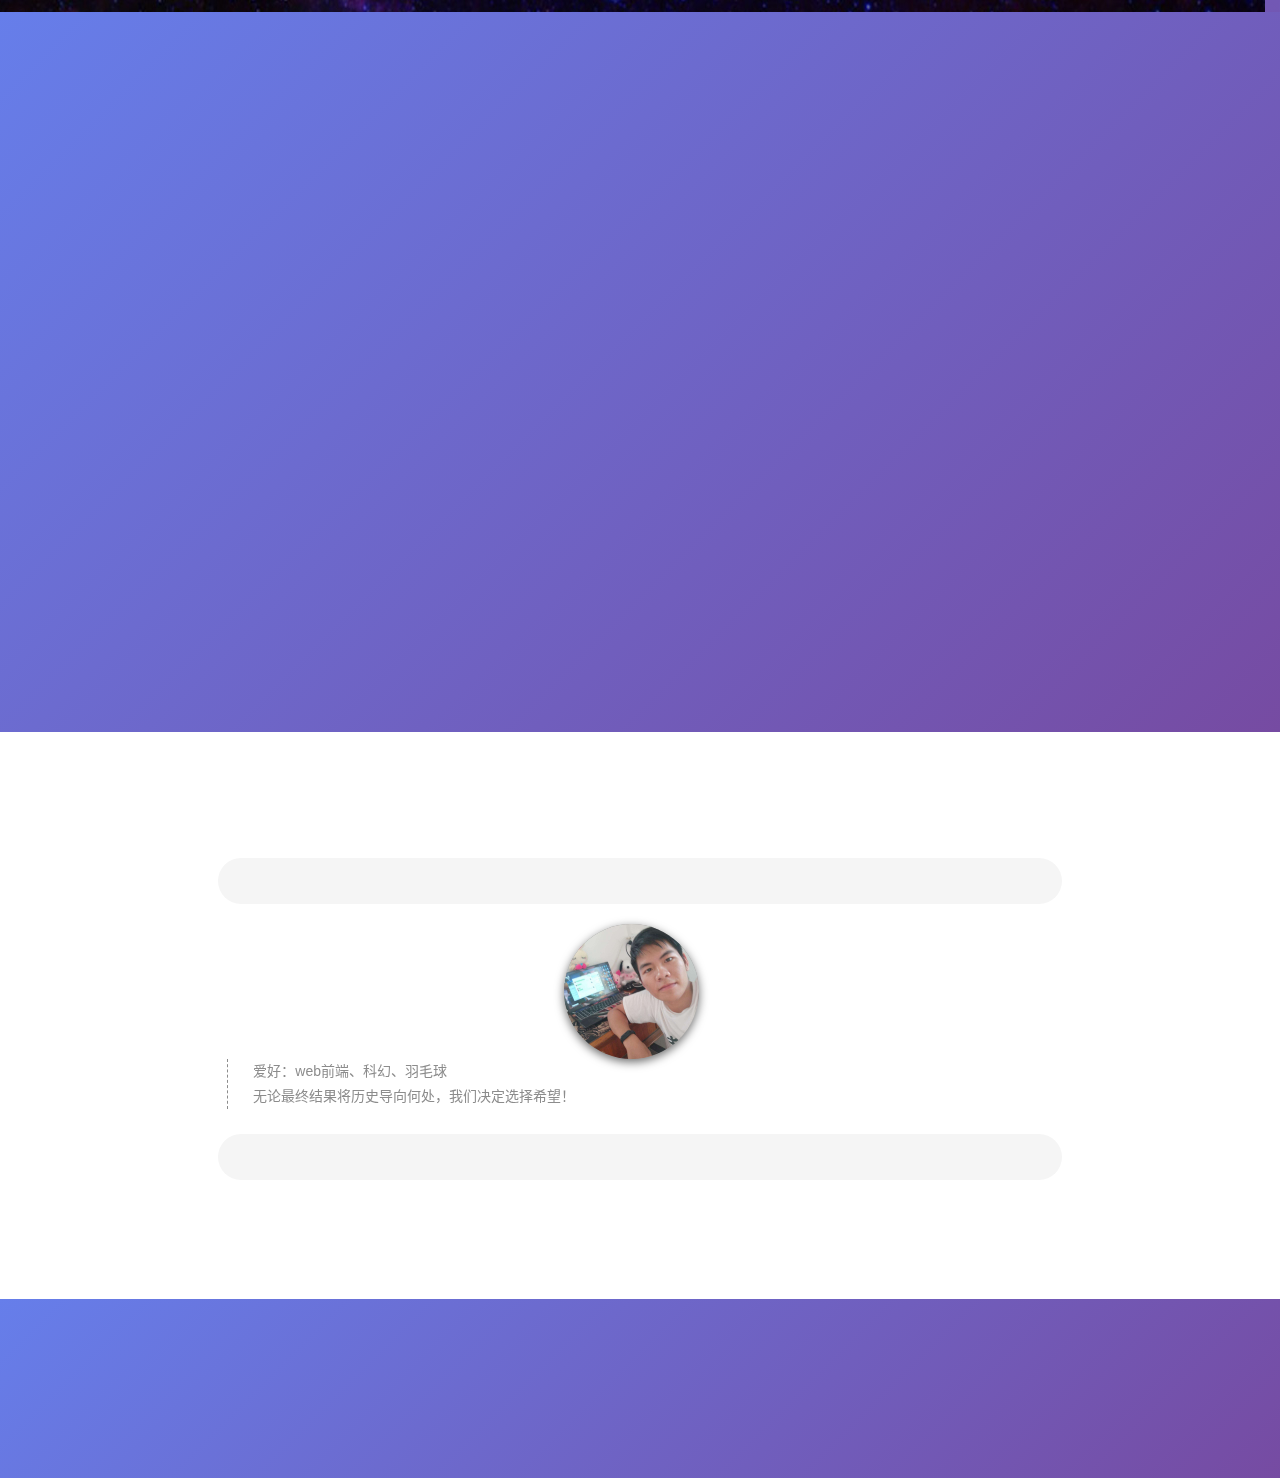
==== commit 93ce7c23: "Update index.htm" ====
--- a/index.htm
+++ b/index.htm
@@ -2,7 +2,7 @@
 <html lang="zh-cn">
 <head>
     <meta charset="UTF-8">
-    <meta name="viewport" content="width=device-width, initial-scale=1.0,user-scalable=no">
+    <meta name="viewport" content="width=device-width, initial-scale=1.0, user-scalable=no">
     <meta http-equiv="X-UA-Compatible" content="ie=edge">
     <title>启航·科幻</title>
     <link rel="stylesheet" href="css/font-awesome.min.css">
@@ -559,4 +559,4 @@
     <script src="js/index.js"></script>
     <!-- <script src="js/dandelion.js"></script> -->
 </body>
-</html>+</html>
--- a/css/index.css
+++ b/css/index.css
@@ -1,1289 +1,1288 @@
-body,a,div,h1,h2,h3,h4,h5,h6,th,tr,img,table,ul,li,form,button,br,span,i {
-    margin: 0;
-    padding: 0;
-}
-
-a {
-    color: #000;
-}
-
-a:hover,a:focus{
-    text-decoration: none;
-    outline: none;
-    color: rgb(48, 46, 46);
-}
-
-::-webkit-scrollbar              {background-color: #6c6acd;width: 10px; /* 1 */ }
-::-webkit-scrollbar-button       { /* 2 */ }
-::-webkit-scrollbar-track        { /* 3 */ }
-::-webkit-scrollbar-track-piece  { /* 4 */ }
-::-webkit-scrollbar-thumb        { background-color: #f3f0f0;border-radius: 2em;/* 5 */ }
-::-webkit-scrollbar-corner       { /* 6 */ }
-::-webkit-resizer                {}
-
-ul, li {
-    margin: 0;
-    padding: 0;
-    list-style: none;
-  }
-
-  img {
-    object-fit: cover;
-  }
-
-body {
-    overflow-x: hidden;
-    background-image: linear-gradient(135deg, #667eea 0%, #764ba2 100%);
-    /* background-image: linear-gradient(120deg, #a1c4fd 0%, #c2e9fb 100%); */
-    /* font-family: 'Franklin Gothic Medium', 'Arial Narrow', Arial, sans-serif; */
-    /* background-image: linear-gradient(to top, #48c6ef 0%, #6f86d6 100%); */
-}
-
-nav,#banner,#position,#goals,#speedup,#aboutus {
-    display: none;
-}
-
-.loading {
-    width: 100vmin;
-    height: 100vmin;
-
-}
-
-@media (max-width:425px){
-    .loading {width: 100vw;height: 100vh;}
-    .spinner {left: 8%!important;}
-}
-
-  .spinner {
-    margin: 100px auto;
-    width: 60px;
-    height: 60px;
-    text-align: center;
-    font-size: 10px;
-    position: relative;
-    top: 45%;
-    left: 50%;
-  }
-  
-  .spinner > div {
-    background-color: #333;
-    height: 100%;
-    width: 6px;
-    display: inline-block;
-    
-    -webkit-animation: sk-stretchdelay 1.2s infinite ease-in-out;
-    animation: sk-stretchdelay 1.2s infinite ease-in-out;
-  }
-  
-  .spinner .rect2 {
-    -webkit-animation-delay: -1.1s;
-    animation-delay: -1.1s;
-  }
-  
-  .spinner .rect3 {
-    -webkit-animation-delay: -1.0s;
-    animation-delay: -1.0s;
-  }
-  
-  .spinner .rect4 {
-    -webkit-animation-delay: -0.9s;
-    animation-delay: -0.9s;
-  }
-  
-  .spinner .rect5 {
-    -webkit-animation-delay: -0.8s;
-    animation-delay: -0.8s;
-  }
-  
-  @-webkit-keyframes sk-stretchdelay {
-    0%, 40%, 100% { -webkit-transform: scaleY(0.4) }  
-    20% { -webkit-transform: scaleY(1.0) }
-  }
-  
-  @keyframes sk-stretchdelay {
-    0%, 40%, 100% { 
-      transform: scaleY(0.4);
-      -webkit-transform: scaleY(0.4);
-    }  20% { 
-      transform: scaleY(1.0);
-      -webkit-transform: scaleY(1.0);
-    }
-  }
-
-
-/* ========================================导航栏开始========================================== */
-
-.english  {
-    /* width: 35px;
-    height: 35px; */
-    display: block;
-    display: flex;
-    justify-content: center;
-    align-items: center;
-    /* margin-top: 0!important; */
-}
-
-.navbar-default {
-    height: 6vh;
-    background-image: linear-gradient(135deg, #667eea 0%, #764ba2 100%);
-    transition: all .3s linear;-moz-transition: all .3s linear;-o-transition: all .3s linear;-webkit-transition: all .3s linear;
-    border-radius: 0;
-}
-
-.navbar-fixed-top {
-    background-image: #667eea00;
-    transition: all .3s linear;-moz-transition: all .3s linear;-o-transition: all .3s linear;-webkit-transition: all .3s linear;
-}
-
-.navbar {
-    margin-bottom: 0px!important;
-}
-
-.navbar-nav .active> a,
-.dropdown-menu {
-    background-color: #667eea !important;
-}
-
-.navbar-fixed-top .navbar-nav > .open > a,
-.navbar-fixed-top .navbar-nav > .open > a:hover,
-.navbar-fixed-top .navbar-nav > .open > a:focus{
-    background-color:  #764ba2;
-}
-
-.navbar-nav > li a {
-    color: #fff!important;
-}
-
-.dropdown-menu > li > a:hover {
-    background-color: #6c6acd;
-}
-
-/* .dropdown-menu li,
-.dropdown-menu li:hover,
-.dropdown-menu li:focus
-  */
-
-.nav > li > a:hover, .nav > li > a:focus {
-    background-color: #6c6acd;
-}
-
-.navbar {
-    border: 0;
-}
-
-.navbar-brand {
-    padding-top: 9px!important;
-    width: 67px;
-}
-
-.navbar-nav >li {
-    /* width: 10vw; */
-    text-align: center;
-}
-
-.navbar-brand i {
-    font-size: 30px;
-    color:#c471f5;
-}
-
-.container-fluid {
-    max-width: 100%;
-}
-
-.nav .open {
-    background-image: linear-gradient(to top, #a3bded 0%, #6991c7 100%);
-}
-
-.icon-bar {
-    background-color: #fff;
-}
-
-@media (max-width:425px) {
-    .navbar-nav >li {
-        width: 100%;
-        text-align: center;
-        z-index: 9;
-        background-color: #6c6acd;
-    }
-}
-/* ===================================导航栏结束========================================== */
-
-
-/* ========================================banner部分========================================= */
-#banner {
-    position: relative;
-    width: 100vw;
-    height: 100vmin;
-    overflow: hidden;
-}
-
-
-#banner .slidepicture>li  {
-    position: absolute;
-    width: 100vw;
-    /* height: 100vmin; */
-    display: none;
-    background-color: #8c8c8c;
-    overflow: hidden;
-    /* background-image: linear-gradient(to top, #48c6ef 0%, #6f86d6 100%); */
-}
-
-#banner .slidepicture>li:first-child {
-    display:block;
-    /* background-image: linear-gradient(to top, #37ecba 0%, #72afd3 100%); */
-}
-
-/* #banner .slidepicture>li:last-child {
-    display: block;
-    background-image: linear-gradient(to top, #37ecba 0%, #72afd3 100%);
-} */
-
-.banner-bg {
-    position: relative;
-    width: 100vw;
-    height: auto;
-}
-
-/* 第一张幻灯片主题 */
-#banner .theme{
-    position: absolute;
-    width: 50vw;
-    height: 35vh;
-    z-index: 2;
-    top: 36%;
-    left: 24%;
-    font-size: 30px;
-    color: #ee7051;
-    text-align: center;
-    line-height: 0.800571!important;
-}
-
-#banner .theme>span {
-    font-size: 15px;
-    color: aliceblue;
-    text-align: left;
-    /* font-weight: 700; */
-    font-size: 3vmin;
-}
-
-.theme>img {
-    width: 50vw;
-    height: auto;
-    margin-bottom: 4vmin;
-    transform: scale(1.4)!important;-o-transform: scale(1.4)!important;-moz-transform: scale(1.4)!important;-webkit-transform: scale(1.4)!important;
-}
-/* 第二张幻灯片主题 */
-.newworld {
-    position: absolute;
-    width: 50vw;
-    height: 35vh;
-    z-index: 2;
-    /* font-size: 30px;
-    color: #ee7051; */
-    text-align: center;
-    line-height: 0.800571!important;
-    top:3vmin;
-    left: 3vmin;
-}
-.newworld>span {
-    font-size: 15px;
-    color: aliceblue;
-    text-align: left;
-    /* font-weight: 600; */
-    font-size: 3vmin;
-    line-height: 4vh;
-    margin-left: 12vmin;
-}
-.newworld>img {
-    width: 50vw;
-    height: auto;
-    transform: scale(0.8);-webkit-transform: scale(0.8);-o-transform: scale(0.8);-moz-transform: scale(0.8);
-}
-
-/* =============第三张主题================================== */
-/* .body-bg {
-    transform: scale(.9);-o-transform: scale(.9);-moz-transform: scale(.9);-webkit-transform: scale(.9);
-} */
-.pub-body {
-    width: 50vw;
-    height: 100%;
-    z-index: 2;
-    text-align: center;
-    line-height: 0.800571!important;
-    left: 26%;
-    display: flex;
-    align-items: center;
-}
-
-.pub-body>span>img {
-    position: absolute;
-    width: 34vw;
-    height: auto;
-    top: 28%;
-    left: 27%;
-    /* transform:translateY(50%); */
-}
-
-.pub-body>span {
-    width: 70vw;
-    height: 100%;
-    position: absolute;
-    font-size: 3vmin;
-    color: #9fa9d8;
-    top: 8%;
-    left: 14%;
-    line-height: 4vh;
-}
-
-#banner .slidepicture>li>img {
-    position: relative;
-    width: 100%;
-    object-fit: cover;
-    /* height: 100%; */
-}
-
-#banner .circle {
-    position: absolute;
-    width: 27vw;
-    height: 2vh;
-    display: flex;
-    justify-content: space-around;
-    align-items: center;
-    bottom: 16%;
-    left: 37%;
-    /* transform: translateX(35vw); */
-}
-
-#banner .circle li {
-    display: flex;
-    width: 43px;
-    height: 6px;
-    /* border-radius: 10%; */
-    background-color: rgb(233, 227, 219);
-   cursor: pointer;
-}
-
-
-
-#banner .circle li span {
-    width: 0;
-    height: 100%;
-    background-color: rgb(199, 192, 183);
-}
-
-#banner i {
-    position: absolute;
-    display: block;
-    bottom: 1%;
-    left: 50%;
-    font-size: 34px;
-    color: #667eea; 
-    animation: floatupdown 1s infinite;
-    cursor: pointer;
-}
-@media screen and (max-width:1024px){
-    #banner {
-        position: relative;
-        width: 100vw;
-        height:56vmin;
-    }
-
-    .banner-bg>span>span {
-        font-size: 2vmin!important;
-    }
-
-    .newworld>span,
-    .pub-body>span  {
-        line-height: 3vmin!important;
-    }
-
-    .pub-body>span {top: 2%!important;}
-}
-
-@media screen and (max-width:425px) {
-    #banner i{display: none;}
-    #banner .circle li {width: 22px!important; height: 3px!important;}
-}
-@keyframes floatupdown {
-    0%{
-        bottom: 1%;opacity: 0.5;
-    }
-    50%{
-        bottom: 4%;opacity: 1;
-    }
-    100%{
-        bottom: 1%;opacity: 0.5;
-    }
-}
-
-.timer {
-     animation: timer 3.0s linear infinite;
-}
-
-@keyframes timer {  
-        0%   {width: 0;background:#667eea}
-        100% {width:100%;background:#667eea}
-}
-
-/* ====================================启程部分=================================== */
-/* .container {
-    width: 100vw;
-    height: 100vh;
-} */
-
-#center .col-md-12 {
-    padding-right: 0;
-    padding-left: 0;
-}
-
-.pub-line {
-    display: block;
-    width: 6vmax;
-    border-bottom: #667eea solid 4px;
-    padding: 0vmin 0 0vmin 0!important;
-    margin: 0 auto;
-    transform: rotateY(90deg);-webkit-transform: rotateY(90deg);-o-transform: rotateY(90deg);-moz-transform: rotateY(90deg);
-    transition: transform ease-in-out 0.3s;
-    
-}
-
-#center {
-    /* position: relative; */
-    height: 100vh;
-    left: -15px;
-    top:  10vh;
-    background-image: linear-gradient(135deg, #667eea 0%, #764ba2 100%);
-  }
-  #slider {
-    position: absolute;
-    width:99%;
-    height: 80vh;
-    overflow: hidden;
-    /* background: rgb(179, 179, 179); */
-  }
-
-  @media screen and (max-width:1024px){
-      #center {
-          height: 60vh;
-      }
-    #slider {
-        height: 40vh;
-    }
-  }
-
-  @media screen and (max-width: 425px){
-      #slider {height: 34vh;}
-  }
-
-  
-  .titler {
-    text-align: center;
-  }
-
-  .titler>span {
-      font-size: 31px;
-      font-weight: bold;
-      display: block;
-      padding: 5vmin 0 3vmin 0;
-      color: #fff;
-  }
-
-  @media (max-width:425px){
-    .titler span {
-        font-size: 21px;
-    }
-    .titler p {
-        font-size: 15px;
-        text-align: center;
-        margin-left: 5vmin;
-    }
-    #position .pos-cont {
-        width: 100vw!important;
-        margin-left: 12vmin!important;
-        height: 18vh!important;
-
-    }
-    .turnback {
-        display: none!important;
-    }
-    .row {
-        margin-right: 0;
-        margin-left: 0;
-    }
-    #bg_music_btn {
-        right: 20vmin!important;
-        transform: scale(0.8);-o-transform: scale(0.8);-moz-transform: scale(0.8);-webkit-transform: scale(0.8);
-    }
-  }
-
-
-  .titler:hover {
-    transform: rotateY(0deg);-webkit-transform: rotateY(0deg);-o-transform: rotateY(0deg);-moz-transform: rotateY(0deg);
-  }
-
-  .titler p {
-    font-size: 15px;
-    color: #fff!important;
-  }
-
-  @media (max-width:425px){
-    #position .titler p {
-        font-size: 15px;
-        color: #fff!important;
-        text-align: center;
-        margin-left: 20px;
-    }
-  }
-
-  #slider .slide {
-    position: absolute;
-    top: 0px;
-    height: 100%;
-    width: 60%;
-    overflow: hidden;
-    cursor: default;
-  }
-  #slider .title   {
-    color: #fff;
-    font-weight: bold;
-    font-size: 1.2em;
-    margin-right: 1.5em;
-    text-decoration: none;
-  }
-  #slider .backgroundText {
-    position: absolute;
-    width: 100%;
-    height: 25%;
-    top: 100%;
-    background: rgb(0, 0, 0);
-    filter: alpha(opacity=40);
-    opacity: 0.4;
-  }
-  #slider .text {
-    position: absolute;
-    /* top: 1%;
-    top: 100%; */
-    color: #a9a9ad;
-    font-family: "weiruanyahei";
-    font-size: 0.9em;
-    text-align: justify;
-    width: 85%;
-    left: 3vmin;
-  }
-  #slider .diapo {
-    position: absolute;
-    filter: alpha(opacity=100);
-    opacity: 1;
-    visibility: hidden;
-    max-width: 100%;
-    /* height: 100vh; */
-  }                
-
-
-  /* ===============二、格局定位=============================================== */
-#position {
-    position: relative;
-    width: 100vw;
-    height: 80vh;
-    padding-top: 2vh;
-    margin-top: -2vh;
-
-    text-align: center;
-    color: #fff;
-    line-height: 30px;
-}
-
-.position-box {
-    display: flex;
-    align-items: flex-start;
-    justify-content: space-around;
-    flex-wrap: wrap;
-    margin: 3vmin;
-}
-
-#position a { 
-    color: #FFF;
-    text-decoration: none;
-}
-
-#position i {
-    font-size: 80px;
-    display: block;
-    
-}
-
-#position .pos-cont {
-    width: 30vw;
-    min-width: 30vw;
-    height: 54vh;
-    margin-left: 2vmin;
-    border-radius: 3vmin;
-    transition: all .2s;
-}
-
-#position .pos-cont h3 {
-    font-weight:400;
-    margin: 2vh 0 2vh 0;
-}
-
-@media (max-width:1024px){
-    #position {height: 72vh;}
-    #position .pos-cont {height: 30vh;}
-}
-
-@media screen and (max-width: 425px){
-    #position .text {
-        display: none;
-    }
-}
-
-
-/* ================关于我们====================== */
-
-
-#aboutus {
-    height: 63vh!important;
-    background-color: #fff;
-}
-
-#accordion {
-    position: relative;
-    top: 14vh;
-}
-
-#accordion .panel{
-    border: none;
-    box-shadow: none;
-    border-radius: 30px;
-}
-#accordion .panel-heading{
-    padding: 0;
-    border-radius: 30px;
-}
-#accordion .panel-title a{
-    display: block;
-    padding: 12px 20px 12px 50px;
-    background-image: linear-gradient(135deg, #667eea 0%, #764ba2 100%);
-    font-size: 18px;
-    font-weight: 600;
-    color: #fff;
-    border: 1px solid transparent;
-    border-radius: 30px;
-    position: relative;
-    transition: all 0.3s ease 0s;
-}
-#accordion .panel-title a.collapsed{
-    background: #fff;
-    color: #0d345d;
-    border: 1px solid #ddd;
-}
-#accordion .panel-title a:after,
-#accordion .panel-title a.collapsed:after{
-    content: "\f107";
-    font-family: fontawesome;
-    width: 55px;
-    height: 55px;
-    line-height: 55px;
-    border-radius: 50%;
-    background-image: linear-gradient(135deg, #667eea 0%, #764ba2 100%);
-    font-size: 25px;
-    color: #fff;
-    text-align: center;
-    border: 1px solid transparent;
-    box-shadow: 0 3px 10px rgba(0, 0, 0, 0.58);
-    position: absolute;
-    top: -5px;
-    left: -20px;
-    transition: all 0.3s ease 0s;
-}
-#accordion .panel-title a.collapsed:after{
-    content: "\f105";
-    background: #fff;
-    color: #0d345d;
-    border: 1px solid #ddd;
-    box-shadow: none;
-}
-#accordion .panel-body{
-    padding: 20px 25px 10px 9px;
-    background: transparent;
-    font-size: 14px;
-    color: #8c8c8c;
-    line-height: 25px;
-    border-top: none;
-    position: relative;
-}
-#accordion .panel-body p{
-    padding-left: 25px;
-    border-left: 1px dashed #8c8c8c;
-}
-
-#accordion .panel-body span {
-    display: block;
-    width:15vmin;
-    height:15vmin;
-    border-radius: 50%;
-    background-color: #8c8c8c;
-    margin: 0 auto;
-}
-
-#accordion .panel-body img {
-    width: 100%;
-    height: 100%;
-    border-radius: 50%;
-    object-fit: cover;
-    box-shadow: 0 3px 10px rgba(0, 0, 0, 0.58);
-}
-
-
-
-/* =============================================星辰大海========================== */
-#goals {
-    position: relative;
-    width: 100vw;
-    height: 100vh;
-    /* padding-top: 5vh; */
-    background: url(../images/others/starsea.jpg) no-repeat center center;
-    color: #fff;
-}
-
-.icon {
-    position: relative;
-    width: 32px;
-    height: 32px;
-    display: block;
-    fill: rgba(51, 51, 51, 0.5);
-    margin-right: 20px;
-    -webkit-transition: all .2s ease-out;
-            transition: all .2s ease-out;
-    font-size: 5vmin;
-    z-index: 5;
-  }
-
-  .icon.active {
-    fill: #E74C3C;
-  }
-
-  .icon.big {
-    width: 8vmin;
-    height: 8vmin;
-    fill: rgba(51, 51, 51, 0.5);
-    font-size: 8vmin;
-    z-index: 5;
-    color: #fff;
-    margin: 0 auto;
-  }
-
-  #wrapper {
-    width: 70vw;
-    height: 80vh;
-    top: 0;
-    bottom: 0;
-    left: 0;
-    right: 0;
-    margin: auto;
-    background-image: linear-gradient(135deg, #667eea75 0%, #764ba2 100%);
-    box-shadow: 0 1px 1px 0px rgba(0, 0, 0, 0.12), 2px 3px 9px 1px rgba(0, 0, 0, 0.24);
-    display: -webkit-box;
-    display: -webkit-flex;
-    display: -ms-flexbox;
-    display: flex;
-    -webkit-box-align: center;
-    -webkit-align-items: center;
-        -ms-flex-align: center;
-            align-items: center;
-    -webkit-box-pack: left;
-    -webkit-justify-content: left;
-        -ms-flex-pack: left;
-            justify-content: left;
-    overflow: hidden;
-    border-radius: 2vmin;
-  }
-
-  #left-side {
-    height:80vh;
-    width: 25%;
-    display: -webkit-box;
-    display: -webkit-flex;
-    display: -ms-flexbox;
-    display: flex;
-    -webkit-box-align: center;
-    -webkit-align-items: center;
-        -ms-flex-align: center;
-            align-items: center;
-    -webkit-box-pack: center;
-    -webkit-justify-content: center;
-        -ms-flex-pack: center;
-            justify-content: center;
-    align-content: space-around;
-  }
-/* 
-  #left-side ul {
-    display: flex;
-    display: -webkit-box;
-    display: -webkit-flex;
-    display: -ms-flexbox;
-    -webkit-align-content: stretch;
-        -ms-align-content: stretch;
-        -o-align-content: stretch;
-  } */
-
-  #left-side ul li {
-    padding-top: 10px;
-    padding-bottom: 10px;
-    margin-bottom: 12vh;
-    margin-top: 12vh;
-    display: -webkit-box;
-    display: -webkit-flex;
-    display: -ms-flexbox;
-    display: flex;
-    align-items: baseline;
-    line-height: 34px;
-    color: rgba(51, 51, 51, 0.5);
-    font-weight: 500;
-    cursor: pointer;
-    -webkit-transition: all .2s ease-out;
-            transition: all .2s ease-out;
-    
-  }
-  #left-side ul li:hover {
-    color: #fff;
-    -webkit-transition: all .2s ease-out;
-            transition: all .2s ease-out;
-  }
-  #left-side ul li:hover > .icon {
-    fill: rgb(107, 103, 103);
-  }
-  #left-side ul li.active {
-    color: #fff;
-  }
-  #left-side ul li.active:hover > .icon {
-    fill: #E74C3C;
-  }
-
-  #border {
-    height: 100%;
-    width: 4px;
-    background-color: rgba(51, 51, 51, 0.2);
-  }
-  #border #line.one {
-    width: 5px;
-    height: 33.33%;
-    background-color: #fff;
-    margin-left: -2px;
-    margin-top: 0;
-    -webkit-transition: all .4s ease-in-out;
-            transition: all .4s ease-in-out;
-  }
-  #border #line.two {
-    width: 5px;
-    height: 33.33%;
-    background-color: #fff;
-    margin-left: -2px;
-    margin-top: 28vh;
-    -webkit-transition: all .4s ease-in-out;
-            transition: all .4s ease-in-out;
-  }
-  #border #line.three {
-    width: 5px;
-    height: 33.33%;
-    background-color: #fff;
-    margin-left: -2px;
-    margin-top: 54vh;
-    -webkit-transition: all .4s ease-in-out;
-            transition: all .4s ease-in-out;
-  }
-  #border #line.four {
-    width: 5px;
-    height: 33.33%;
-    background-color: #E74C3C;
-    margin-left: -2px;
-    margin-top: 197px;
-    -webkit-transition: all .4s ease-in-out;
-            transition: all .4s ease-in-out;
-  }
-
-  #right-side {
-    height: 100%;
-    width: 75%;
-    overflow: hidden;
-  }
-  #right-side .first, #right-side .second, #right-side .third, #right-side .fourth {
-    position: absolute;
-    height: 80%;
-    width: 53%;
-    border-radius: 0 2vmin 2vmin 0;
-    -webkit-transition: all .6s ease-in-out;
-            transition: all .6s ease-in-out;
-    margin-top: -350px;
-    opacity: 0;
-    display: -webkit-box;
-    display: -webkit-flex;
-    display: -ms-flexbox;
-    display: flex;
-    -webkit-box-align: center;
-    -webkit-align-items: center;
-        -ms-flex-align: center;
-            align-items: center;
-    -webkit-box-pack: center;
-    -webkit-justify-content: center;
-        -ms-flex-pack: center;
-            justify-content: center;
-    -webkit-box-orient: vertical;
-    -webkit-box-direction: normal;
-    -webkit-flex-direction: column;
-        -ms-flex-direction: column;
-            flex-direction: column;
-  }
-
-  .first {
-    background: url(../images/others/movie-industry.png) no-repeat center center;
-  }
-
-  .second {
-    background: url(../images/others/space-station.png) no-repeat center center;
-  }
-
-  .third {
-    background: url(../images/others/private.png) no-repeat center center;
-  }
-
-  #right-side .first h1, #right-side .second h1, #right-side .third h1, #right-side .fourth h1 {
-    font-weight: 800;
-    color: #333;
-    margin-bottom: 3vh;
-    margin-top: 5vh;
-    z-index: 5;
-    color: #fff;
-  }
-
-  #right-side .first p, #right-side .second p, #right-side .third p, #right-side .fourth p {
-    text-indent: 5%;
-    z-index: 5;
-    color: #fff;
-  }
-
-  
-  #right-side .first p, #right-side .second p, #right-side .third p, #right-side .fourth p {
-    color: #fff;
-    font-weight: 500;
-    padding-left: 5vw;
-    padding-right: 5vw;
-  }
-  #right-side .first.active, #right-side .second.active, #right-side .third.active, #right-side .fourth.active {
-    margin-top: 0px;
-    opacity: 1;
-    -webkit-transition: all .6s ease-in-out;
-            transition: all .6s ease-in-out;
-    z-index: 99;
-  }
-
-  .goals-target {
-    text-align: center;
-	position: absolute;
-	left: 0;
-	right: 0;
-	width: 100%;
-	height: 50%;
-    content: '';
-    /* border-radius: 0 2vmin 2vmin 0; */
-	background-color: #9da6aa85;
-	transition: all 0.2s;
-	cursor: pointer;
-	/* opacity: 0; */
-  }
-
-  
-  @media screen and (max-width:1024px){
-    #wrapper {width: 82vw;}
-    #right-side .first, #right-side .second, #right-side .third, #right-side .fourth { width: 61%;}
-  }
-
-  
-  @media screen and (max-width:425px){
-      #goals {height: 80vh;}
-    #wrapper {width: 90vw;height: 60vh;display: block;margin-left: 7%;}
-    #border{display: none}
-    #left-side>ul{display: -webkit-flex;display: flex;}
-    #left-side ul li {padding-top: 0;padding-bottom: 0;margin-bottom: 4vh;margin-top: 4vh;}
-    #left-side {width: 100%;height: auto;}
-    #right-side {width: 100%;height: 100vh;margin-left: 7px;}
-    #right-side .first h1, #right-side .second h1, #right-side .third h1, #right-side .fourth h1 {font-size: 5vmin}
-    #right-side .first, #right-side .second, #right-side .third, #right-side .fourth {width: 86%;height: auto; margin: 0 auto;}
-  }
-
- /* =============================================== 星辰大海结束====================================================================== */
-
-
-
-/* ==============================================前进四===================================================== */
-#speedup {
-    /* position: relative; */
-    width: 100%;
-    height: 80vmin;
-    background-image: linear-gradient(120deg, #a1c4fd 0%, #c2e9fb 100%);
-    top:12vh;
-    background-image: linear-gradient(135deg, #667eea 0%, #764ba2 100%);
-}
-
-
-#speedup .title {
-    margin-top: 5vh;
-    margin-bottom: 3vh; 
-}
-
-#speedup .contents {
-    width: 80%;
-    height: 50vh;
-    background-color: #bbbbbbe1;
-    overflow: hidden;
-}
-
-@media (min-width:924px) and (max-width:1024px){
-    
-    #speedup .col-md-3 {
-        width: 50%;
-    }
-}
-
-#speedup .col-md-3 {
-    display: flex;
-    display: -moz-box;
-    display: -ms-flexbox;
-    display: -webkit-flex;
-    justify-content: center;
-    margin-top: 3vh;
-}
-
-.content-first {
-    background: url(../images/others/spaceflight-future.png) no-repeat center center;
-    object-fit: cover;
-}
-
-.content-second {
-    background: url(../images/others/thinking-future.png) no-repeat center center;
-    object-fit: cover;
-}
-
-.content-third {
-    background: url(../images/others/whatchstars.png) no-repeat center center;
-    object-fit: cover;
-}
-
-.content-fourth {
-    background: url(../images/others/pub-body.jpg) no-repeat center center;
-    object-fit: cover;
-}
-
-.contents>span,.contents i {
-    display: block;
-    text-align: center;
-    position: relative;
-    top: 5vh;
-    font-size: 3vmin; 
-    z-index: 5;
-    margin: 2vh 0 2vh 0;
-    transition: all ease-in-out .3s;-webkit-transition: all ease-in-out .3s;-o-transition: all ease-in-out .3s;-moz-transition: all ease-in-out .3s;
-}
-
-.contents i {
-    font-size: 4vmin;
-    transition: all ease-in-out .4s;
-}
-
-.contents .fade-text {
-    position: relative;
-    top: 7vh;
-    text-align: center;
-    font-size: 2vmin; 
-    z-index: 5;
-    transition: all ease-in-out .2s;
-    display: none;
-    max-width: 90%;
-    margin:0 auto;
-}
-
-#speedup .contents>a {
-    text-align: center;
-	position: absolute;
-	top: 0;
-	left: 13%;
-	bottom: 0;
-	right: 0;
-	width: 74%;
-	height: 100%;
-	content: '';
-	transition: all 0.2s;
-	cursor: pointer;
-    opacity: 0.7;
-    z-index: 2;
-    background-color: #7e739b;
-}
-
-
-#speedup .contents:hover {
-    color: #fff;
-    background-color: #dbf3ffd1;
-}
-
-.contents a {color: #fff;}
-/* 
-#speedup .contents>a:hover .contents p{
-    transform: scale(1.1);-o-transform: scale(1.1);-moz-transform: scale(1.1);-webkit-transform: scale(1.1);
-
-} */
-
-#speedup .contents span:hover,
-#speedup .contents a:hover,
-#speedup .contents p:hover {
-    color: #fff;
-}
-
-
-.text-line {
-    width: 104px;
-    height: 2px;
-    display: block;
-    border-bottom: #fff solid 4px;
-    margin: 0 auto;
-    transform: rotateY(90deg);-webkit-transform: rotateY(90deg);-o-transform: rotateY(90deg);-moz-transform: rotateY(90deg);
-    transition: transform ease-in-out 0.3s;
-}
-
-.contents:hover .text-line  {
-    transform: rotateY(0deg);-webkit-transform: rotateY(0deg);-o-transform: rotateY(0deg);-moz-transform: rotateY(0deg);
-}
-
-.contents:hover .fa {
-    top: 0vh;
-    opacity: 0;
-    margin: 0;
-}
-
-.contents:hover .fade-text {
-    display: block;
-    z-index: 5;
-}
-
-@media (max-width:1024px) {
-    #speedup {
-        height: 160vmin;
-    }
-
-    #speedup .contents>a {
-        left: 12%;
-        width: 76%;
-    }
-}
-
-@media (max-width: 525px){
-    #speedup {height: 233vh;}
-    .contents i {font-size: 8vmax;}
-    .contents p,.contents span {font-size: 4vmax;}
-    .contents .text-line {transform: rotateY(0deg)}
-    .contents .fade-text {display: block;font-size: 2vmax}
-}
-
-
-/* ======================返回顶部======================== */
-
-.turnback {
-    position: fixed;
-    display: none;
-    z-index: 5;
-    bottom: 10vh;
-    right: 10vh;
-    text-align: center;
-    font-size: 3vw;
-    color:#4946f291;
-    transition: all linear 0.2s;
-}
-
-.turnback i {
-    display: block;
-    width: 3vw;
-    height: 3vw;
-    border-radius: 50%;
-    transform: translateY(-17%);-moz-transform: translateY(-17%);-o-transform: translateY(-17%);-ms-transform: translateY(-17%);
-    /* box-shadow:0px 2px 13px 0px #5191e1;  */
-   
-}
-
-.turnback:hover {
-    transform: scale(1.2);-webkit-transform: scale(1.2);-o-transform: scale(1.2);-moz-transform: scale(1.2);
-}
-
-/* ===============底部版权=================== */
-footer {
-    padding-top: 3vh;
-    padding-bottom: 3vh;
-	color: #FFFFFF;
-	background-image: linear-gradient(135deg, #667eea 0%, #764ba2 100%);
-}
-
-.foot-text {
-	color: #FFFFFFFF;
-	font-family: "weiruanyahei";
-}
-
-.about_us {
-  color:#FFFFFF;
-  font-family: "楷体";
-}
-
-.about-us {
-	color:#FFFFFF;
-	font-family: "楷体";
-	display: flex;
-	align-items:center;
-	margin-top: 8%;
-}
-
-.about-us h4 {
-	padding-right: 0;
-    padding-left: 0;display: inline-block;
-}
-
-.about-us i {
-    font-size: 2vmax;
-    display: inline-block;
-    color: #fff;
-}
-
-@media(max-width:425px){
-    #aboutus {
-        height: 50vh!important;
-    }
-    #accordion .panel-title a {
-        font-size: 13px;
-    }
-    #accordion .panel-body {
-        font-size: 12px;
-    }
-}
-
-/* ======================背景音乐============= */
-#bg_music_btn {
-    position: fixed;
-    right: 7vw;
-    top: 10vh;
-    z-index: 50;
-    visibility: visible;
-}
-
-#music_btn {
-	position: fixed;
-	z-index: 50;
-}
-
-@keyframes rotation{
-    from {-webkit-transform: rotate(0deg);}
-    to {-webkit-transform: rotate(360deg);}
-}
-
-.Rotation {
-     -webkit-transform: rotate(360deg);
-     animation: rotation 3s linear infinite;
-     -moz-animation: rotation 3s linear infinite;
-     -webkit-animation: rotation 3s linear infinite;
-     -o-animation: rotation 3s linear infinite;
+body,a,div,h1,h2,h3,h4,h5,h6,th,tr,img,table,ul,li,form,button,br,span,i {
+    margin: 0;
+    padding: 0;
+}
+
+a {
+    color: #000;
+}
+
+a:hover,a:focus{
+    text-decoration: none;
+    outline: none;
+    color: rgb(48, 46, 46);
+}
+
+::-webkit-scrollbar              {background-color: #6c6acd;width: 10px; /* 1 */ }
+::-webkit-scrollbar-button       { /* 2 */ }
+::-webkit-scrollbar-track        { /* 3 */ }
+::-webkit-scrollbar-track-piece  { /* 4 */ }
+::-webkit-scrollbar-thumb        { background-color: #f3f0f0;border-radius: 2em;/* 5 */ }
+::-webkit-scrollbar-corner       { /* 6 */ }
+::-webkit-resizer                {}
+
+ul, li {
+    margin: 0;
+    padding: 0;
+    list-style: none;
+  }
+
+  img {
+    object-fit: cover;
+  }
+
+body {
+    overflow-x: hidden;
+    background-image: linear-gradient(135deg, #667eea 0%, #764ba2 100%);
+    /* background-image: linear-gradient(120deg, #a1c4fd 0%, #c2e9fb 100%); */
+    /* font-family: 'Franklin Gothic Medium', 'Arial Narrow', Arial, sans-serif; */
+    /* background-image: linear-gradient(to top, #48c6ef 0%, #6f86d6 100%); */
+}
+
+nav,#banner,#position,#goals,#speedup,#aboutus {
+    display: none;
+}
+
+.loading {
+    width: 100vmin;
+    height: 100vmin;
+
+}
+
+@media (max-width:425px){
+    .loading {width: 100vw;height: 100vh;}
+    .spinner {left: 8%!important;}
+}
+
+  .spinner {
+    margin: 100px auto;
+    width: 60px;
+    height: 60px;
+    text-align: center;
+    font-size: 10px;
+    position: relative;
+    top: 45%;
+    left: 50%;
+  }
+  
+  .spinner > div {
+    background-color: #333;
+    height: 100%;
+    width: 6px;
+    display: inline-block;
+    
+    -webkit-animation: sk-stretchdelay 1.2s infinite ease-in-out;
+    animation: sk-stretchdelay 1.2s infinite ease-in-out;
+  }
+  
+  .spinner .rect2 {
+    -webkit-animation-delay: -1.1s;
+    animation-delay: -1.1s;
+  }
+  
+  .spinner .rect3 {
+    -webkit-animation-delay: -1.0s;
+    animation-delay: -1.0s;
+  }
+  
+  .spinner .rect4 {
+    -webkit-animation-delay: -0.9s;
+    animation-delay: -0.9s;
+  }
+  
+  .spinner .rect5 {
+    -webkit-animation-delay: -0.8s;
+    animation-delay: -0.8s;
+  }
+  
+  @-webkit-keyframes sk-stretchdelay {
+    0%, 40%, 100% { -webkit-transform: scaleY(0.4) }  
+    20% { -webkit-transform: scaleY(1.0) }
+  }
+  
+  @keyframes sk-stretchdelay {
+    0%, 40%, 100% { 
+      transform: scaleY(0.4);
+      -webkit-transform: scaleY(0.4);
+    }  20% { 
+      transform: scaleY(1.0);
+      -webkit-transform: scaleY(1.0);
+    }
+  }
+
+
+/* ========================================导航栏开始========================================== */
+
+.english  {
+    /* width: 35px;
+    height: 35px; */
+    display: block;
+    display: flex;
+    justify-content: center;
+    align-items: center;
+    /* margin-top: 0!important; */
+}
+
+.navbar-default {
+    height: 6vh;
+    background-image: linear-gradient(135deg, #667eea 0%, #764ba2 100%);
+    transition: all .3s linear;-moz-transition: all .3s linear;-o-transition: all .3s linear;-webkit-transition: all .3s linear;
+    border-radius: 0;
+}
+
+.navbar-fixed-top {
+    background-image: #667eea00;
+    transition: all .3s linear;-moz-transition: all .3s linear;-o-transition: all .3s linear;-webkit-transition: all .3s linear;
+}
+
+.navbar {
+    margin-bottom: 0px!important;
+}
+
+.navbar-nav .active> a,
+.dropdown-menu {
+    background-color: #667eea !important;
+}
+
+.navbar-fixed-top .navbar-nav > .open > a,
+.navbar-fixed-top .navbar-nav > .open > a:hover,
+.navbar-fixed-top .navbar-nav > .open > a:focus{
+    background-color:  #764ba2;
+}
+
+.navbar-nav > li a {
+    color: #fff!important;
+}
+
+.dropdown-menu > li > a:hover {
+    background-color: #6c6acd;
+}
+
+/* .dropdown-menu li,
+.dropdown-menu li:hover,
+.dropdown-menu li:focus
+  */
+
+.nav > li > a:hover, .nav > li > a:focus {
+    background-color: #6c6acd;
+}
+
+.navbar {
+    border: 0;
+}
+
+.navbar-brand {
+    padding-top: 9px!important;
+    width: 8vmin;
+}
+
+@media (max-width:425px){
+    .navbar-brand {width: 14vmin;}
+}
+
+.navbar-nav >li {
+    /* width: 10vw; */
+    text-align: center;
+}
+
+.navbar-brand i {
+    font-size: 30px;
+    color:#c471f5;
+}
+
+.container-fluid {
+    max-width: 100%;
+}
+
+.nav .open {
+    background-image: linear-gradient(to top, #a3bded 0%, #6991c7 100%);
+}
+
+.icon-bar {
+    background-color: #fff;
+}
+
+@media (max-width:425px) {
+    .navbar-nav >li {
+        width: 100%;
+        text-align: center;
+        z-index: 9;
+        background-color: #6c6acd;
+    }
+}
+/* ===================================导航栏结束========================================== */
+
+
+/* ========================================banner部分========================================= */
+#banner {
+    position: relative;
+    width: 100vw;
+    height: 100vmin;
+    overflow: hidden;
+}
+
+
+#banner .slidepicture>li  {
+    position: absolute;
+    width: 100vw;
+    /* height: 100vmin; */
+    display: none;
+    background-color: #8c8c8c;
+    overflow: hidden;
+    /* background-image: linear-gradient(to top, #48c6ef 0%, #6f86d6 100%); */
+}
+
+#banner .slidepicture>li:first-child {
+    display:block;
+    /* background-image: linear-gradient(to top, #37ecba 0%, #72afd3 100%); */
+}
+
+/* #banner .slidepicture>li:last-child {
+    display: block;
+    background-image: linear-gradient(to top, #37ecba 0%, #72afd3 100%);
+} */
+
+.banner-bg {
+    position: relative;
+    width: 100vw;
+    height: auto;
+}
+
+/* 第一张幻灯片主题 */
+#banner .theme{
+    position: absolute;
+    width: 50vw;
+    height: 35vh;
+    z-index: 2;
+    top: 36%;
+    left: 24%;
+    font-size: 30px;
+    color: #ee7051;
+    text-align: center;
+    line-height: 0.800571!important;
+}
+
+#banner .theme>span {
+    font-size: 15px;
+    color: aliceblue;
+    text-align: left;
+    /* font-weight: 700; */
+    font-size: 3vmin;
+}
+
+.theme>img {
+    width: 50vw;
+    height: auto;
+    margin-bottom: 4vmin;
+    transform: scale(1.4)!important;-o-transform: scale(1.4)!important;-moz-transform: scale(1.4)!important;-webkit-transform: scale(1.4)!important;
+}
+/* 第二张幻灯片主题 */
+.newworld {
+    position: absolute;
+    width: 50vw;
+    height: 35vh;
+    z-index: 2;
+    /* font-size: 30px;
+    color: #ee7051; */
+    text-align: center;
+    line-height: 0.800571!important;
+    top:3vmin;
+    left: 3vmin;
+}
+.newworld>span {
+    font-size: 15px;
+    color: aliceblue;
+    text-align: left;
+    /* font-weight: 600; */
+    font-size: 3vmin;
+    line-height: 4vh;
+    margin-left: 12vmin;
+}
+.newworld>img {
+    width: 50vw;
+    height: auto;
+    transform: scale(0.8);-webkit-transform: scale(0.8);-o-transform: scale(0.8);-moz-transform: scale(0.8);
+}
+
+/* =============第三张主题================================== */
+/* .body-bg {
+    transform: scale(.9);-o-transform: scale(.9);-moz-transform: scale(.9);-webkit-transform: scale(.9);
+} */
+.pub-body {
+    width: 50vw;
+    height: 100%;
+    z-index: 2;
+    text-align: center;
+    line-height: 0.800571!important;
+    left: 26%;
+    display: flex;
+    align-items: center;
+}
+
+.pub-body>span>img {
+    position: absolute;
+    width: 34vw;
+    height: auto;
+    top: 28%;
+    left: 27%;
+    /* transform:translateY(50%); */
+}
+
+.pub-body>span {
+    width: 70vw;
+    height: 100%;
+    position: absolute;
+    font-size: 3vmin;
+    color: #9fa9d8;
+    top: 8%;
+    left: 14%;
+    line-height: 4vh;
+}
+
+#banner .slidepicture>li>img {
+    position: relative;
+    width: 100%;
+    object-fit: cover;
+    /* height: 100%; */
+}
+
+#banner .circle {
+    position: absolute;
+    width: 27vw;
+    height: 2vh;
+    display: flex;
+    justify-content: space-around;
+    align-items: center;
+    bottom: 16%;
+    left: 37%;
+    /* transform: translateX(35vw); */
+}
+
+#banner .circle li {
+    display: flex;
+    width: 43px;
+    height: 6px;
+    /* border-radius: 10%; */
+    background-color: rgb(233, 227, 219);
+   cursor: pointer;
+}
+
+
+
+#banner .circle li span {
+    width: 0;
+    height: 100%;
+    background-color: rgb(199, 192, 183);
+}
+
+#banner i {
+    position: absolute;
+    display: block;
+    bottom: 1%;
+    left: 50%;
+    font-size: 34px;
+    color: #667eea; 
+    animation: floatupdown 1s infinite;
+    cursor: pointer;
+}
+@media screen and (max-width:1024px){
+    #banner {
+        position: relative;
+        width: 100vw;
+        height:56vmin;
+    }
+
+    .banner-bg>span>span {
+        font-size: 2vmin!important;
+    }
+
+    .newworld>span,
+    .pub-body>span  {
+        line-height: 3vmin!important;
+    }
+
+    .pub-body>span {top: 2%!important;}
+}
+
+@media screen and (max-width:425px) {
+    #banner i{display: none;}
+    #banner .circle li {width: 22px!important; height: 3px!important;}
+}
+@keyframes floatupdown {
+    0%{
+        bottom: 1%;opacity: 0.5;
+    }
+    50%{
+        bottom: 4%;opacity: 1;
+    }
+    100%{
+        bottom: 1%;opacity: 0.5;
+    }
+}
+
+.timer {
+     animation: timer 3.0s linear infinite;
+}
+
+@keyframes timer {  
+        0%   {width: 0;background:#667eea}
+        100% {width:100%;background:#667eea}
+}
+
+/* ====================================启程部分=================================== */
+/* .container {
+    width: 100vw;
+    height: 100vh;
+} */
+
+#center .col-md-12 {
+    padding-right: 0;
+    padding-left: 0;
+}
+
+.pub-line {
+    display: block;
+    width: 6vmax;
+    border-bottom: #667eea solid 4px;
+    padding: 0vmin 0 0vmin 0!important;
+    margin: 0 auto;
+    transform: rotateY(90deg);-webkit-transform: rotateY(90deg);-o-transform: rotateY(90deg);-moz-transform: rotateY(90deg);
+    transition: transform ease-in-out 0.3s;
+    
+}
+
+#center {
+    /* position: relative; */
+    height: 100vh;
+    left: -15px;
+    top:  10vh;
+    background-image: linear-gradient(135deg, #667eea 0%, #764ba2 100%);
+  }
+  #slider {
+    position: absolute;
+    width:99%;
+    height: 80vh;
+    overflow: hidden;
+    /* background: rgb(179, 179, 179); */
+  }
+
+  @media screen and (max-width:1024px){
+      #center {
+          height: 60vh;
+      }
+    #slider {
+        height: 40vh;
+    }
+  }
+
+  @media screen and (max-width: 425px){
+      #slider {height: 34vh;}
+  }
+
+  
+  .titler {
+    text-align: center;
+  }
+
+  .titler>span {
+      font-size: 31px;
+      font-weight: bold;
+      display: block;
+      padding: 5vmin 0 3vmin 0;
+      color: #fff;
+  }
+
+  @media (max-width:425px){
+    .titler span {
+        font-size: 21px;
+    }
+    .titler p {
+        font-size: 15px;
+        text-align: center;
+        margin-left: 5vmin;
+    }
+    #position .pos-cont {
+        width: 100vw!important;
+        /* margin-left: 12vmin!important; */
+        height: 18vh!important;
+
+    }
+    .turnback {
+        display: none!important;
+    }
+    .row {
+        margin-right: 0;
+        margin-left: 0;
+    }
+    #bg_music_btn {
+        right: 20vmin!important;
+        transform: scale(0.8);-o-transform: scale(0.8);-moz-transform: scale(0.8);-webkit-transform: scale(0.8);
+    }
+  }
+
+
+  .titler:hover {
+    transform: rotateY(0deg);-webkit-transform: rotateY(0deg);-o-transform: rotateY(0deg);-moz-transform: rotateY(0deg);
+  }
+
+  .titler p {
+    font-size: 15px;
+    color: #fff!important;
+  }
+
+  @media (max-width:425px){
+    #position .titler p {
+        font-size: 15px;
+        color: #fff!important;
+        text-align: center;
+        margin-left: 20px;
+    }
+  }
+
+  #slider .slide {
+    position: absolute;
+    top: 0px;
+    height: 100%;
+    width: 60%;
+    overflow: hidden;
+    cursor: default;
+  }
+  #slider .title   {
+    color: #fff;
+    font-weight: bold;
+    font-size: 1.2em;
+    margin-right: 1.5em;
+    text-decoration: none;
+  }
+  #slider .backgroundText {
+    position: absolute;
+    width: 100%;
+    height: 25%;
+    top: 100%;
+    background: rgb(0, 0, 0);
+    filter: alpha(opacity=40);
+    opacity: 0.4;
+  }
+  #slider .text {
+    position: absolute;
+    /* top: 1%;
+    top: 100%; */
+    color: #a9a9ad;
+    font-family: "weiruanyahei";
+    font-size: 0.9em;
+    text-align: justify;
+    width: 85%;
+    left: 3vmin;
+  }
+  #slider .diapo {
+    position: absolute;
+    filter: alpha(opacity=100);
+    opacity: 1;
+    visibility: hidden;
+    max-width: 100%;
+    /* height: 100vh; */
+  }                
+
+
+  /* ===============二、格局定位=============================================== */
+#position {
+    position: relative;
+    width: 100vw;
+    /* height: 80vh; */
+    padding-top: 2vh;
+    margin-top: -2vh;
+
+    text-align: center;
+    color: #fff;
+    line-height: 30px;
+}
+
+.position-box {
+    display: flex;
+    align-items: flex-start;
+    justify-content: space-around;
+    flex-wrap: wrap;
+    margin: 3vmin;
+}
+
+#position a { 
+    color: #FFF;
+    text-decoration: none;
+}
+
+#position i {
+    font-size: 80px;
+    display: block;
+    
+}
+
+#position .pos-cont {
+    width: 30vw;
+    min-width: 30vw;
+    /* height: 54vh; */
+    margin-left: 2vmin;
+    border-radius: 3vmin;
+    transition: all .2s;
+}
+
+#position .pos-cont h3 {
+    font-weight:400;
+    margin: 2vh 0 2vh 0;
+}
+
+@media screen and (max-width: 425px){
+    #position .text {
+        display: none;
+    }
+}
+
+
+/* ================关于我们====================== */
+
+
+#aboutus {
+    height: 63vh!important;
+    background-color: #fff;
+}
+
+#accordion {
+    position: relative;
+    top: 14vh;
+}
+
+#accordion .panel{
+    border: none;
+    box-shadow: none;
+    border-radius: 30px;
+}
+#accordion .panel-heading{
+    padding: 0;
+    border-radius: 30px;
+}
+#accordion .panel-title a{
+    display: block;
+    padding: 12px 20px 12px 50px;
+    background-image: linear-gradient(135deg, #667eea 0%, #764ba2 100%);
+    font-size: 18px;
+    font-weight: 600;
+    color: #fff;
+    border: 1px solid transparent;
+    border-radius: 30px;
+    position: relative;
+    transition: all 0.3s ease 0s;
+}
+#accordion .panel-title a.collapsed{
+    background: #fff;
+    color: #0d345d;
+    border: 1px solid #ddd;
+}
+#accordion .panel-title a:after,
+#accordion .panel-title a.collapsed:after{
+    content: "\f107";
+    font-family: fontawesome;
+    width: 55px;
+    height: 55px;
+    line-height: 55px;
+    border-radius: 50%;
+    background-image: linear-gradient(135deg, #667eea 0%, #764ba2 100%);
+    font-size: 25px;
+    color: #fff;
+    text-align: center;
+    border: 1px solid transparent;
+    box-shadow: 0 3px 10px rgba(0, 0, 0, 0.58);
+    position: absolute;
+    top: -5px;
+    left: -20px;
+    transition: all 0.3s ease 0s;
+}
+#accordion .panel-title a.collapsed:after{
+    content: "\f105";
+    background: #fff;
+    color: #0d345d;
+    border: 1px solid #ddd;
+    box-shadow: none;
+}
+#accordion .panel-body{
+    padding: 20px 25px 10px 9px;
+    background: transparent;
+    font-size: 14px;
+    color: #8c8c8c;
+    line-height: 25px;
+    border-top: none;
+    position: relative;
+}
+#accordion .panel-body p{
+    padding-left: 25px;
+    border-left: 1px dashed #8c8c8c;
+}
+
+#accordion .panel-body span {
+    display: block;
+    width:15vmin;
+    height:15vmin;
+    border-radius: 50%;
+    background-color: #8c8c8c;
+    margin: 0 auto;
+}
+
+#accordion .panel-body img {
+    width: 100%;
+    height: 100%;
+    border-radius: 50%;
+    object-fit: cover;
+    box-shadow: 0 3px 10px rgba(0, 0, 0, 0.58);
+}
+
+
+
+/* =============================================星辰大海========================== */
+#goals {
+    position: relative;
+    width: 100vw;
+    height: 100vh;
+    /* padding-top: 5vh; */
+    background: url(../images/others/starsea.jpg) no-repeat center center;
+    color: #fff;
+}
+
+.icon {
+    position: relative;
+    width: 32px;
+    height: 32px;
+    display: block;
+    fill: rgba(51, 51, 51, 0.5);
+    margin-right: 20px;
+    -webkit-transition: all .2s ease-out;
+            transition: all .2s ease-out;
+    font-size: 5vmin;
+    z-index: 5;
+  }
+
+  .icon.active {
+    fill: #E74C3C;
+  }
+
+  .icon.big {
+    width: 8vmin;
+    height: 8vmin;
+    fill: rgba(51, 51, 51, 0.5);
+    font-size: 8vmin;
+    z-index: 5;
+    color: #fff;
+    margin: 0 auto;
+  }
+
+  #wrapper {
+    width: 70vw;
+    height: 80vh;
+    top: 0;
+    bottom: 0;
+    left: 0;
+    right: 0;
+    margin: auto;
+    background-image: linear-gradient(135deg, #667eea75 0%, #764ba2 100%);
+    box-shadow: 0 1px 1px 0px rgba(0, 0, 0, 0.12), 2px 3px 9px 1px rgba(0, 0, 0, 0.24);
+    display: -webkit-box;
+    display: -webkit-flex;
+    display: -ms-flexbox;
+    display: flex;
+    -webkit-box-align: center;
+    -webkit-align-items: center;
+        -ms-flex-align: center;
+            align-items: center;
+    -webkit-box-pack: left;
+    -webkit-justify-content: left;
+        -ms-flex-pack: left;
+            justify-content: left;
+    overflow: hidden;
+    border-radius: 2vmin;
+  }
+
+  #left-side {
+    height:80vh;
+    width: 25%;
+    display: -webkit-box;
+    display: -webkit-flex;
+    display: -ms-flexbox;
+    display: flex;
+    -webkit-box-align: center;
+    -webkit-align-items: center;
+        -ms-flex-align: center;
+            align-items: center;
+    -webkit-box-pack: center;
+    -webkit-justify-content: center;
+        -ms-flex-pack: center;
+            justify-content: center;
+    align-content: space-around;
+  }
+/* 
+  #left-side ul {
+    display: flex;
+    display: -webkit-box;
+    display: -webkit-flex;
+    display: -ms-flexbox;
+    -webkit-align-content: stretch;
+        -ms-align-content: stretch;
+        -o-align-content: stretch;
+  } */
+
+  #left-side ul li {
+    padding-top: 10px;
+    padding-bottom: 10px;
+    margin-bottom: 12vh;
+    margin-top: 12vh;
+    display: -webkit-box;
+    display: -webkit-flex;
+    display: -ms-flexbox;
+    display: flex;
+    align-items: baseline;
+    line-height: 34px;
+    color: rgba(51, 51, 51, 0.5);
+    font-weight: 500;
+    cursor: pointer;
+    -webkit-transition: all .2s ease-out;
+            transition: all .2s ease-out;
+    
+  }
+  #left-side ul li:hover {
+    color: #fff;
+    -webkit-transition: all .2s ease-out;
+            transition: all .2s ease-out;
+  }
+  #left-side ul li:hover > .icon {
+    fill: rgb(107, 103, 103);
+  }
+  #left-side ul li.active {
+    color: #fff;
+  }
+  #left-side ul li.active:hover > .icon {
+    fill: #E74C3C;
+  }
+
+  #border {
+    height: 100%;
+    width: 4px;
+    background-color: rgba(51, 51, 51, 0.2);
+  }
+  #border #line.one {
+    width: 5px;
+    height: 33.33%;
+    background-color: #fff;
+    margin-left: -2px;
+    margin-top: 0;
+    -webkit-transition: all .4s ease-in-out;
+            transition: all .4s ease-in-out;
+  }
+  #border #line.two {
+    width: 5px;
+    height: 33.33%;
+    background-color: #fff;
+    margin-left: -2px;
+    margin-top: 28vh;
+    -webkit-transition: all .4s ease-in-out;
+            transition: all .4s ease-in-out;
+  }
+  #border #line.three {
+    width: 5px;
+    height: 33.33%;
+    background-color: #fff;
+    margin-left: -2px;
+    margin-top: 54vh;
+    -webkit-transition: all .4s ease-in-out;
+            transition: all .4s ease-in-out;
+  }
+  #border #line.four {
+    width: 5px;
+    height: 33.33%;
+    background-color: #E74C3C;
+    margin-left: -2px;
+    margin-top: 197px;
+    -webkit-transition: all .4s ease-in-out;
+            transition: all .4s ease-in-out;
+  }
+
+  #right-side {
+    height: 100%;
+    width: 75%;
+    overflow: hidden;
+  }
+  #right-side .first, #right-side .second, #right-side .third, #right-side .fourth {
+    position: absolute;
+    height: 80%;
+    width: 53%;
+    border-radius: 0 2vmin 2vmin 0;
+    -webkit-transition: all .6s ease-in-out;
+            transition: all .6s ease-in-out;
+    margin-top: -350px;
+    opacity: 0;
+    display: -webkit-box;
+    display: -webkit-flex;
+    display: -ms-flexbox;
+    display: flex;
+    -webkit-box-align: center;
+    -webkit-align-items: center;
+        -ms-flex-align: center;
+            align-items: center;
+    -webkit-box-pack: center;
+    -webkit-justify-content: center;
+        -ms-flex-pack: center;
+            justify-content: center;
+    -webkit-box-orient: vertical;
+    -webkit-box-direction: normal;
+    -webkit-flex-direction: column;
+        -ms-flex-direction: column;
+            flex-direction: column;
+  }
+
+  .first {
+    background: url(../images/others/movie-industry.png) no-repeat center center;
+  }
+
+  .second {
+    background: url(../images/others/space-station.png) no-repeat center center;
+  }
+
+  .third {
+    background: url(../images/others/private.png) no-repeat center center;
+  }
+
+  #right-side .first h1, #right-side .second h1, #right-side .third h1, #right-side .fourth h1 {
+    font-weight: 800;
+    color: #333;
+    margin-bottom: 3vh;
+    margin-top: 5vh;
+    z-index: 5;
+    color: #fff;
+  }
+
+  #right-side .first p, #right-side .second p, #right-side .third p, #right-side .fourth p {
+    text-indent: 5%;
+    z-index: 5;
+    color: #fff;
+  }
+
+  
+  #right-side .first p, #right-side .second p, #right-side .third p, #right-side .fourth p {
+    color: #fff;
+    font-weight: 500;
+    padding-left: 5vw;
+    padding-right: 5vw;
+  }
+  #right-side .first.active, #right-side .second.active, #right-side .third.active, #right-side .fourth.active {
+    margin-top: 0px;
+    opacity: 1;
+    -webkit-transition: all .6s ease-in-out;
+            transition: all .6s ease-in-out;
+    z-index: 99;
+  }
+
+  .goals-target {
+    text-align: center;
+	position: absolute;
+	left: 0;
+	right: 0;
+	width: 100%;
+	height: 50%;
+    content: '';
+    /* border-radius: 0 2vmin 2vmin 0; */
+	background-color: #9da6aa85;
+	transition: all 0.2s;
+	cursor: pointer;
+	/* opacity: 0; */
+  }
+
+  
+  @media screen and (max-width:1024px){
+    #wrapper {width: 82vw;}
+    #right-side .first, #right-side .second, #right-side .third, #right-side .fourth { width: 61%;}
+  }
+
+  
+  @media screen and (max-width:425px){
+      #goals {height: 80vh;}
+    #wrapper {width: 90vw;height: 60vh;display: block;margin-left: 7%;}
+    #border{display: none}
+    #left-side>ul{display: -webkit-flex;display: flex;}
+    #left-side ul li {padding-top: 0;padding-bottom: 0;margin-bottom: 4vh;margin-top: 4vh;}
+    #left-side {width: 100%;height: auto;}
+    #right-side {width: 100%;height: 100vh;margin-left: 7px;}
+    #right-side .first h1, #right-side .second h1, #right-side .third h1, #right-side .fourth h1 {font-size: 5vmin}
+    #right-side .first, #right-side .second, #right-side .third, #right-side .fourth {width: 86%;height: auto; margin: 0 auto;}
+  }
+
+ /* =============================================== 星辰大海结束====================================================================== */
+
+
+
+/* ==============================================前进四===================================================== */
+#speedup {
+    /* position: relative; */
+    width: 100%;
+    height: 80vmin;
+    background-image: linear-gradient(120deg, #a1c4fd 0%, #c2e9fb 100%);
+    top:12vh;
+    background-image: linear-gradient(135deg, #667eea 0%, #764ba2 100%);
+}
+
+
+#speedup .title {
+    margin-top: 5vh;
+    margin-bottom: 3vh; 
+}
+
+#speedup .contents {
+    width: 80%;
+    height: 50vh;
+    background-color: #bbbbbbe1;
+    overflow: hidden;
+}
+
+@media (min-width:924px) and (max-width:1024px){
+    
+    #speedup .col-md-3 {
+        width: 50%;
+    }
+}
+
+#speedup .col-md-3 {
+    display: flex;
+    display: -moz-box;
+    display: -ms-flexbox;
+    display: -webkit-flex;
+    justify-content: center;
+    margin-top: 3vh;
+}
+
+.content-first {
+    background: url(../images/others/spaceflight-future.png) no-repeat center center;
+    object-fit: cover;
+}
+
+.content-second {
+    background: url(../images/others/thinking-future.png) no-repeat center center;
+    object-fit: cover;
+}
+
+.content-third {
+    background: url(../images/others/whatchstars.png) no-repeat center center;
+    object-fit: cover;
+}
+
+.content-fourth {
+    background: url(../images/others/pub-body.jpg) no-repeat center center;
+    object-fit: cover;
+}
+
+.contents>span,.contents i {
+    display: block;
+    text-align: center;
+    position: relative;
+    top: 5vh;
+    font-size: 3vmin; 
+    z-index: 5;
+    margin: 2vh 0 2vh 0;
+    transition: all ease-in-out .3s;-webkit-transition: all ease-in-out .3s;-o-transition: all ease-in-out .3s;-moz-transition: all ease-in-out .3s;
+}
+
+.contents i {
+    font-size: 4vmin;
+    transition: all ease-in-out .4s;
+}
+
+.contents .fade-text {
+    position: relative;
+    top: 7vh;
+    text-align: center;
+    font-size: 2vmin; 
+    z-index: 5;
+    transition: all ease-in-out .2s;
+    display: none;
+    max-width: 90%;
+    margin:0 auto;
+}
+
+#speedup .contents>a {
+    text-align: center;
+	position: absolute;
+	top: 0;
+	left: 13%;
+	bottom: 0;
+	right: 0;
+	width: 74%;
+	height: 100%;
+	content: '';
+	transition: all 0.2s;
+	cursor: pointer;
+    opacity: 0.7;
+    z-index: 2;
+    background-color: #7e739b;
+}
+
+
+#speedup .contents:hover {
+    color: #fff;
+    background-color: #dbf3ffd1;
+}
+
+.contents a {color: #fff;}
+/* 
+#speedup .contents>a:hover .contents p{
+    transform: scale(1.1);-o-transform: scale(1.1);-moz-transform: scale(1.1);-webkit-transform: scale(1.1);
+
+} */
+
+#speedup .contents span:hover,
+#speedup .contents a:hover,
+#speedup .contents p:hover {
+    color: #fff;
+}
+
+
+.text-line {
+    width: 104px;
+    height: 2px;
+    display: block;
+    border-bottom: #fff solid 4px;
+    margin: 0 auto;
+    transform: rotateY(90deg);-webkit-transform: rotateY(90deg);-o-transform: rotateY(90deg);-moz-transform: rotateY(90deg);
+    transition: transform ease-in-out 0.3s;
+}
+
+.contents:hover .text-line  {
+    transform: rotateY(0deg);-webkit-transform: rotateY(0deg);-o-transform: rotateY(0deg);-moz-transform: rotateY(0deg);
+}
+
+.contents:hover .fa {
+    top: 0vh;
+    opacity: 0;
+    margin: 0;
+}
+
+.contents:hover .fade-text {
+    display: block;
+    z-index: 5;
+}
+
+@media (max-width:1024px) {
+    #speedup {
+        height: 160vmin;
+    }
+
+    #speedup .contents>a {
+        left: 12%;
+        width: 76%;
+    }
+}
+
+@media (max-width: 525px){
+    #speedup {height: 233vh;}
+    .contents i {font-size: 8vmax;}
+    .contents p,.contents span {font-size: 4vmax;}
+    .contents .text-line {transform: rotateY(0deg)}
+    .contents .fade-text {display: block;font-size: 2vmax}
+}
+
+
+/* ======================返回顶部======================== */
+
+.turnback {
+    position: fixed;
+    display: none;
+    z-index: 5;
+    bottom: 10vh;
+    right: 10vh;
+    text-align: center;
+    font-size: 3vw;
+    color:#4946f291;
+    transition: all linear 0.2s;
+}
+
+.turnback i {
+    display: block;
+    width: 3vw;
+    height: 3vw;
+    border-radius: 50%;
+    transform: translateY(-17%);-moz-transform: translateY(-17%);-o-transform: translateY(-17%);-ms-transform: translateY(-17%);
+    /* box-shadow:0px 2px 13px 0px #5191e1;  */
+   
+}
+
+.turnback:hover {
+    transform: scale(1.2);-webkit-transform: scale(1.2);-o-transform: scale(1.2);-moz-transform: scale(1.2);
+}
+
+/* ===============底部版权=================== */
+footer {
+    padding-top: 3vh;
+    padding-bottom: 3vh;
+	color: #FFFFFF;
+	background-image: linear-gradient(135deg, #667eea 0%, #764ba2 100%);
+}
+
+.foot-text {
+	color: #FFFFFFFF;
+	font-family: "weiruanyahei";
+}
+
+.about_us {
+  color:#FFFFFF;
+  font-family: "楷体";
+}
+
+.about-us {
+	color:#FFFFFF;
+	font-family: "楷体";
+	display: flex;
+	align-items:center;
+	margin-top: 8%;
+}
+
+.about-us h4 {
+	padding-right: 0;
+    padding-left: 0;display: inline-block;
+}
+
+.about-us i {
+    font-size: 2vmax;
+    display: inline-block;
+    color: #fff;
+}
+
+@media(max-width:425px){
+    /* #aboutus {
+        height: 50vh!important;
+    } */
+    #accordion .panel-title a {
+        font-size: 13px;
+    }
+    #accordion .panel-body {
+        font-size: 12px;
+    }
+}
+
+/* ======================背景音乐============= */
+#bg_music_btn {
+    position: fixed;
+    right: 7vw;
+    top: 10vh;
+    z-index: 50;
+    visibility: visible;
+}
+
+#music_btn {
+	position: fixed;
+	z-index: 50;
+}
+
+@keyframes rotation{
+    from {-webkit-transform: rotate(0deg);}
+    to {-webkit-transform: rotate(360deg);}
+}
+
+.Rotation {
+     -webkit-transform: rotate(360deg);
+     animation: rotation 3s linear infinite;
+     -moz-animation: rotation 3s linear infinite;
+     -webkit-animation: rotation 3s linear infinite;
+     -o-animation: rotation 3s linear infinite;
 }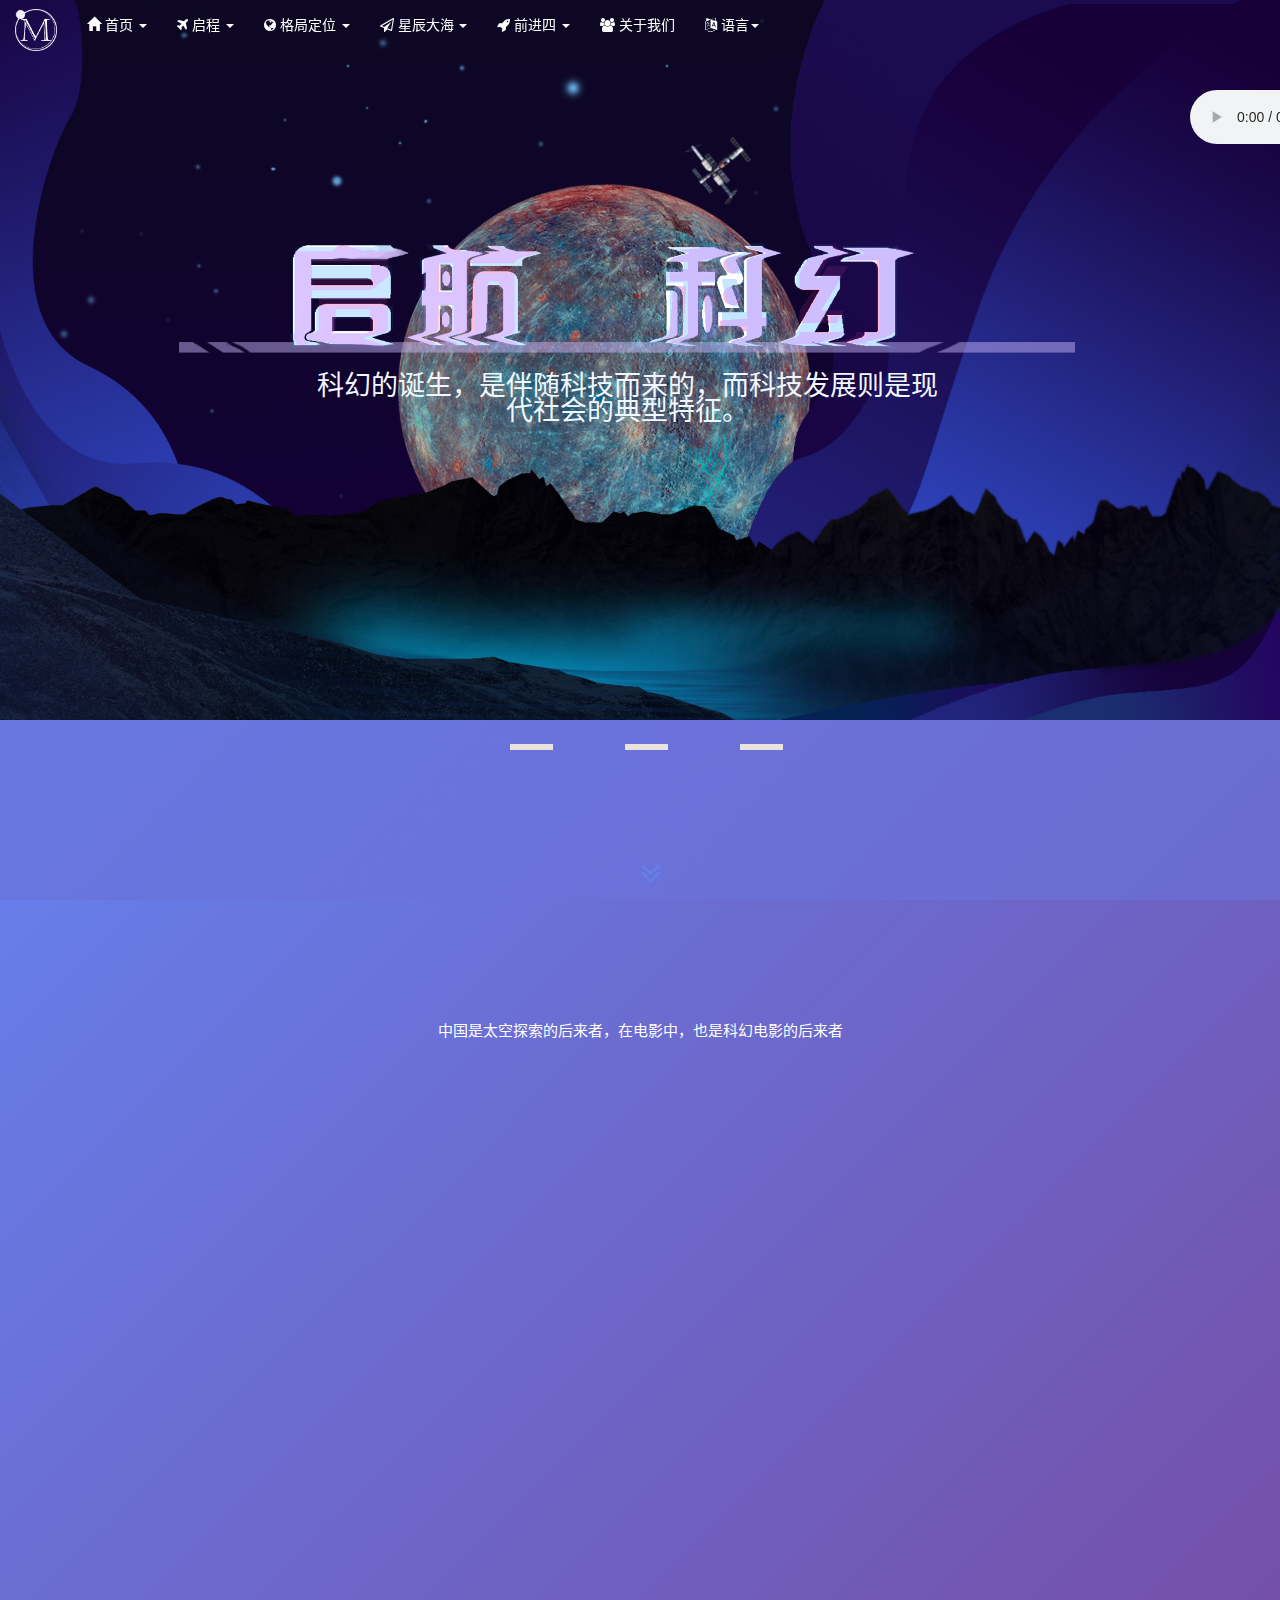
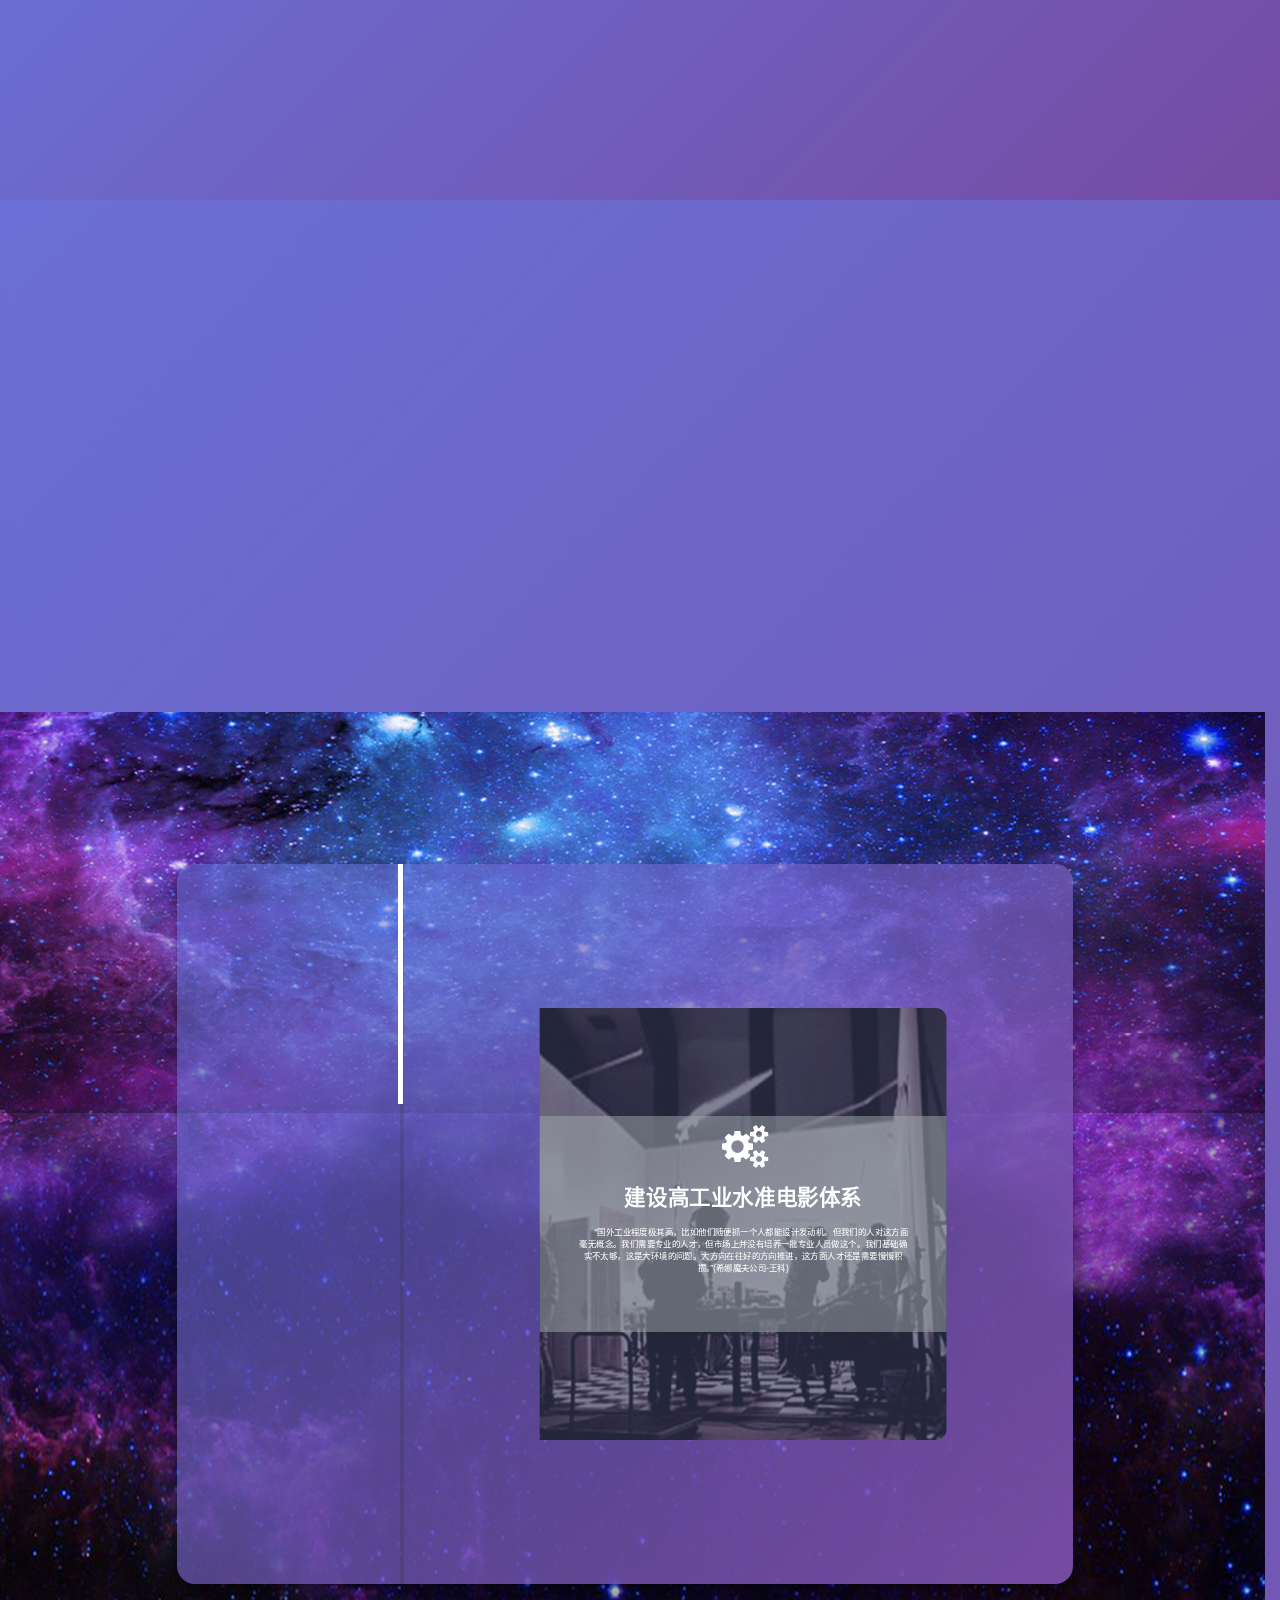
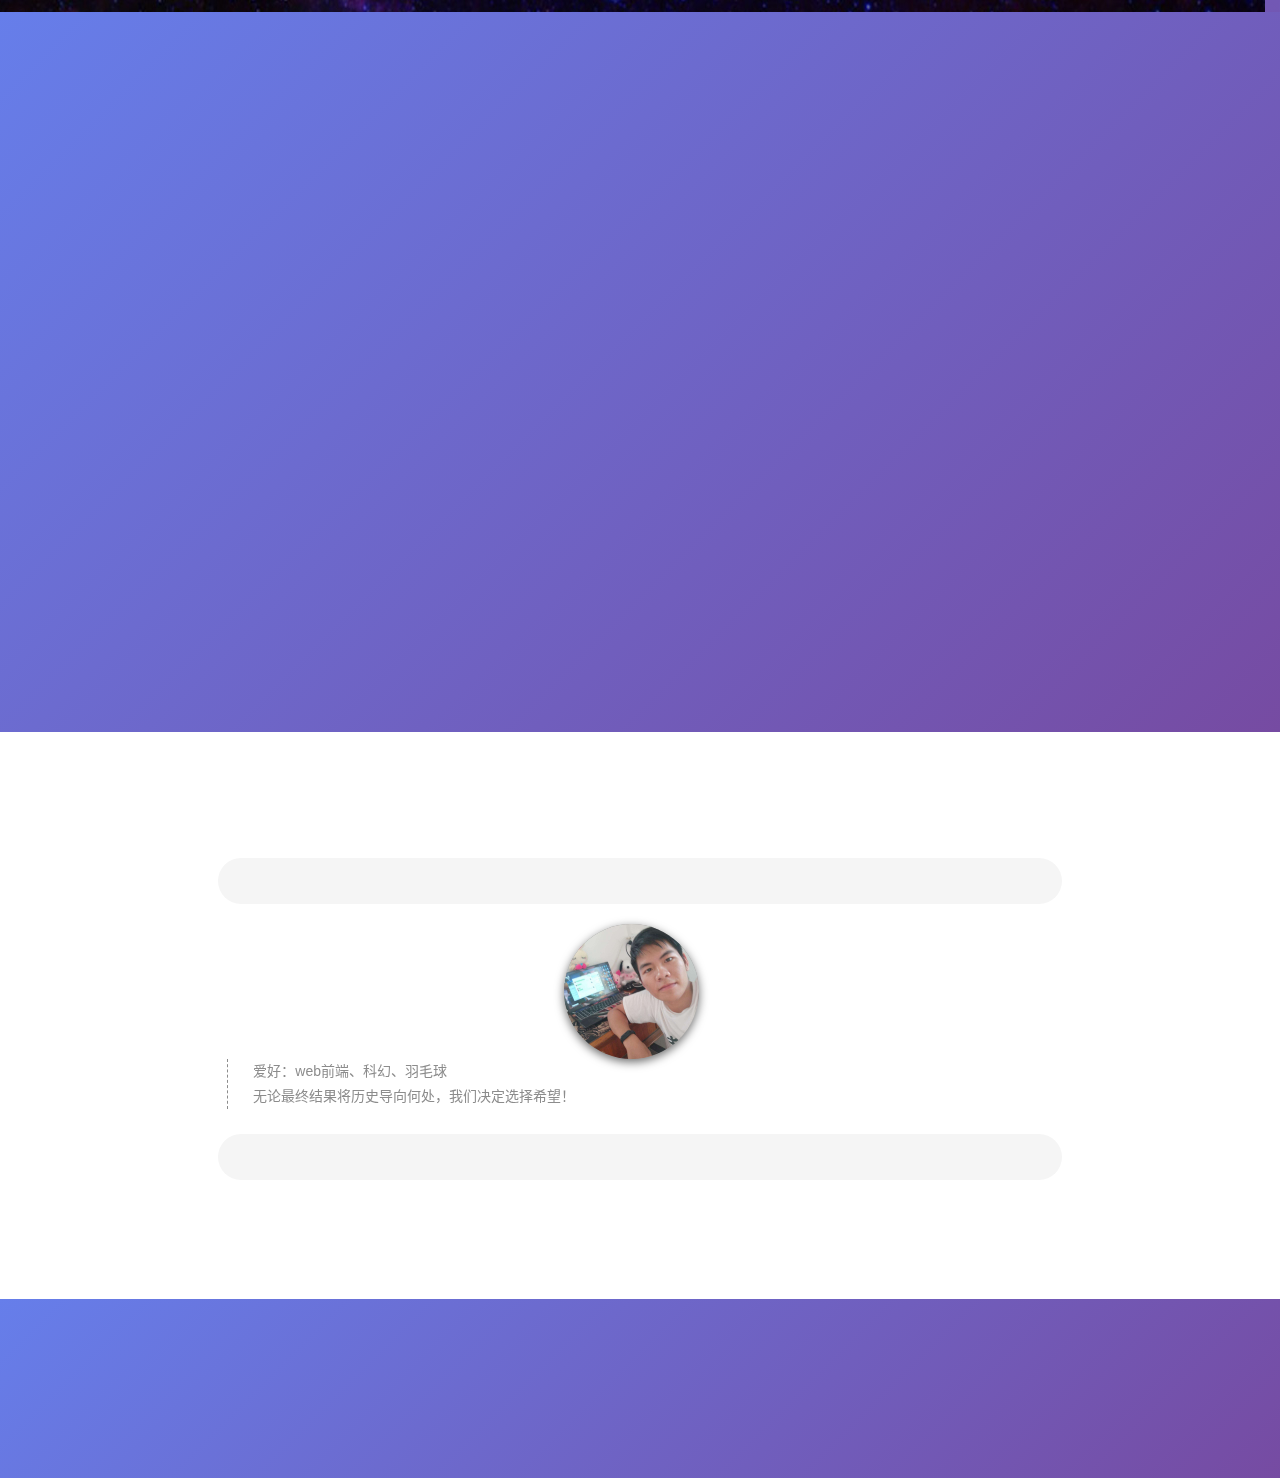
==== commit 749397e7: "Update index.htm" ====
--- a/index.htm
+++ b/index.htm
@@ -544,10 +544,11 @@
 
     <!-- 背景音乐 -->
 	<!--控制播放-->
-	<div id="bg_music_btn" data-aos="zoom-in" data-state='1'>
-        <img src="images/index/music_note_big.png" id="music_btn" class="Rotation">
-        <div id="bg_music"></div>
-    </div>
+	<div id="bg_music_btn" data-aos="zoom-in" onclick="playMusic()" data-toggle="tooltip" data-placement="left" title="背景音乐">
+		<audio id="music_btn"autoplay=" autoplay="autoplay" controls="controls" loop="true">
+		    <source src="bgm/When-The-Light-Comes.mp3"/>
+		 </audio>
+    	</div>
     
     <script src="js/jquery-1.11.0.min.js"></script>
     <script src="js/lazy-load&scrollup.js"></script>
--- a/css/index.css
+++ b/css/index.css
@@ -504,8 +504,8 @@
     #position .pos-cont {
         width: 100vw!important;
         /* margin-left: 12vmin!important; */
-        height: 18vh!important;
-
+/*         height: 18vh!important;
+ */
     }
     .turnback {
         display: none!important;
@@ -1285,4 +1285,4 @@
      -moz-animation: rotation 3s linear infinite;
      -webkit-animation: rotation 3s linear infinite;
      -o-animation: rotation 3s linear infinite;
-}+}
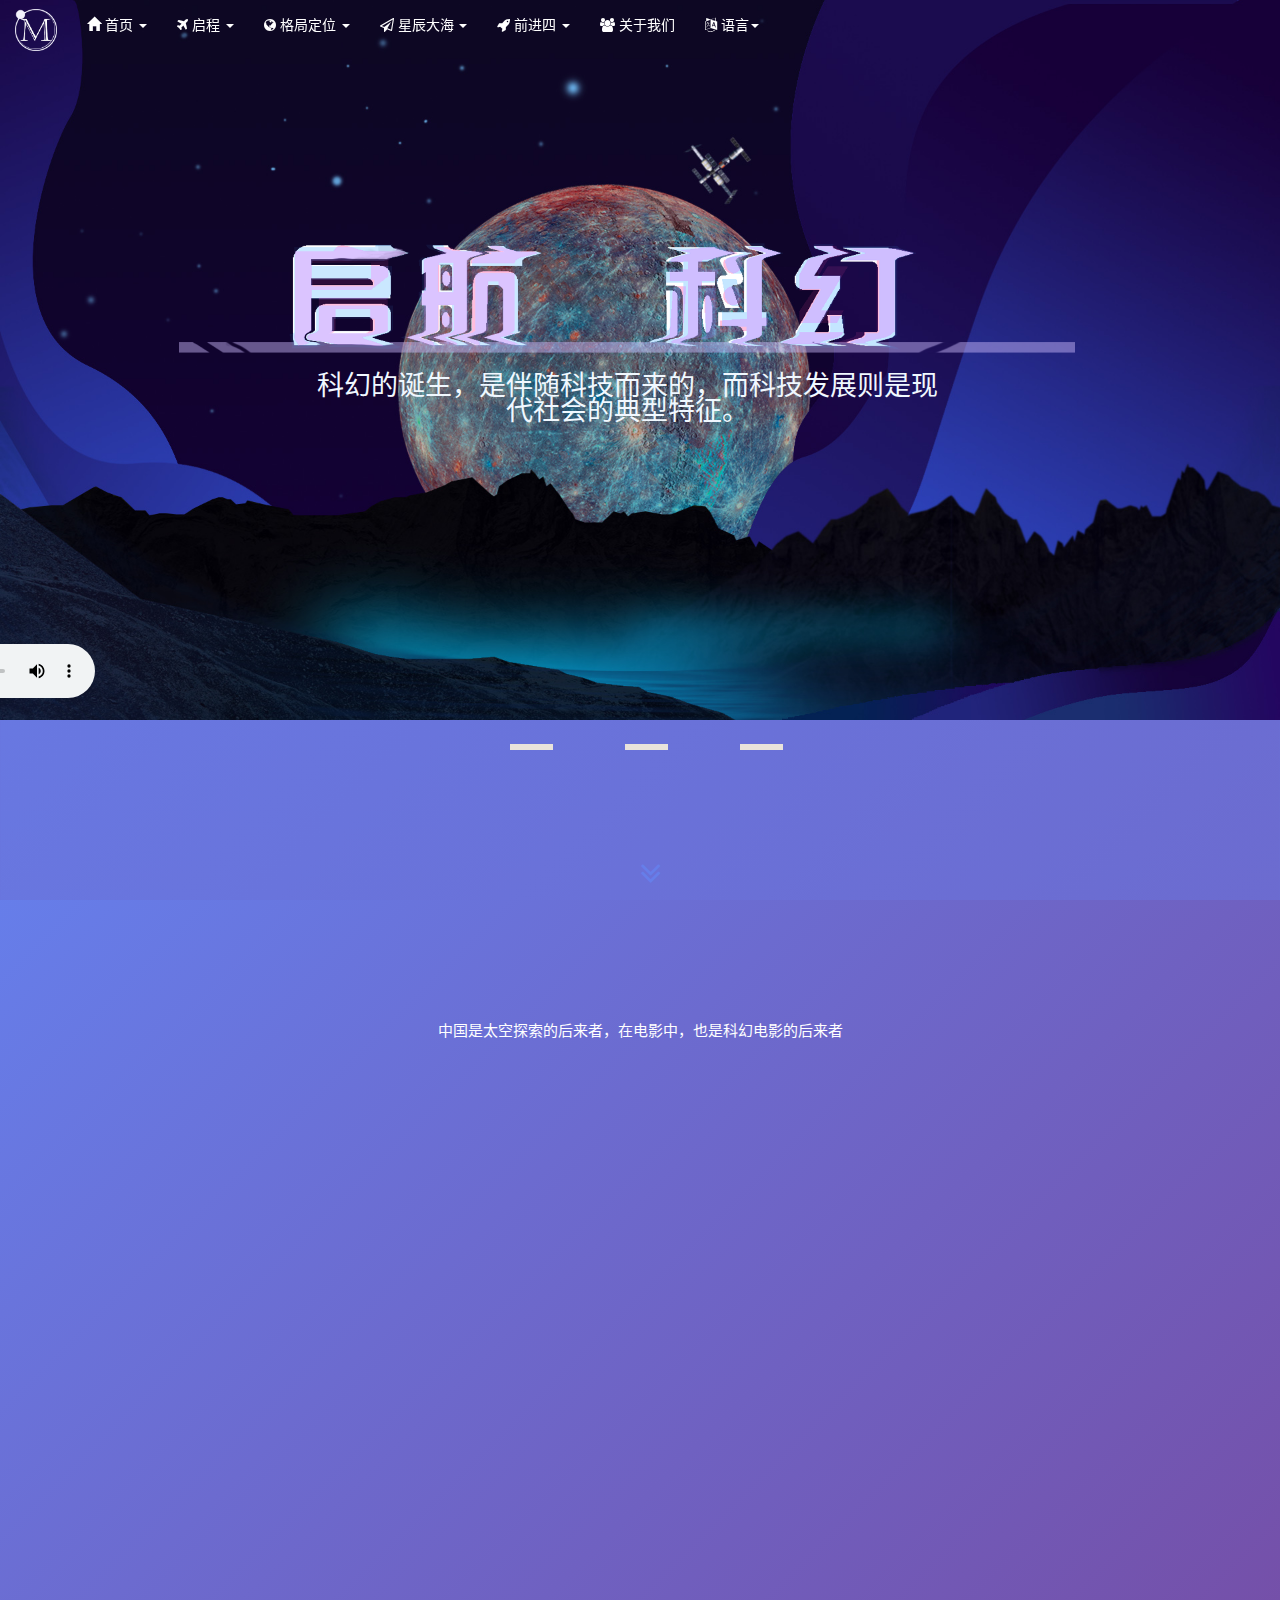
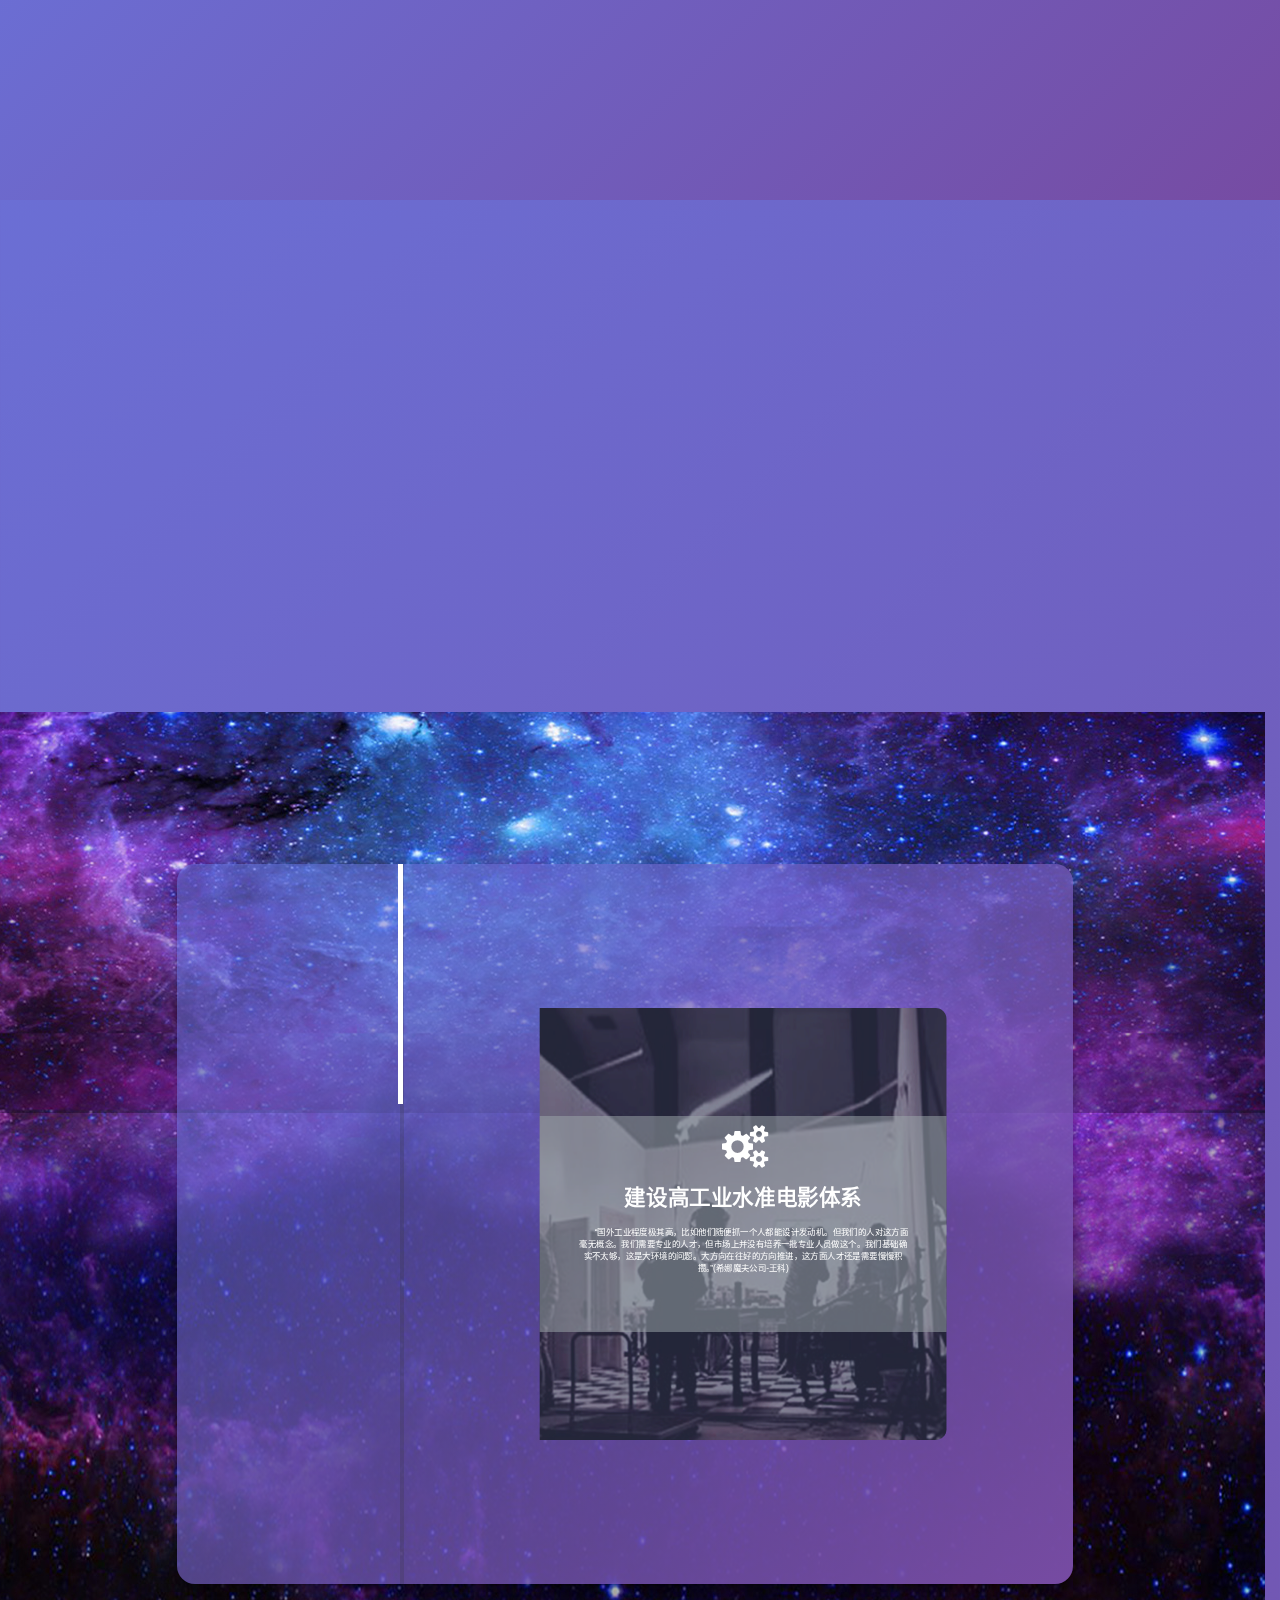
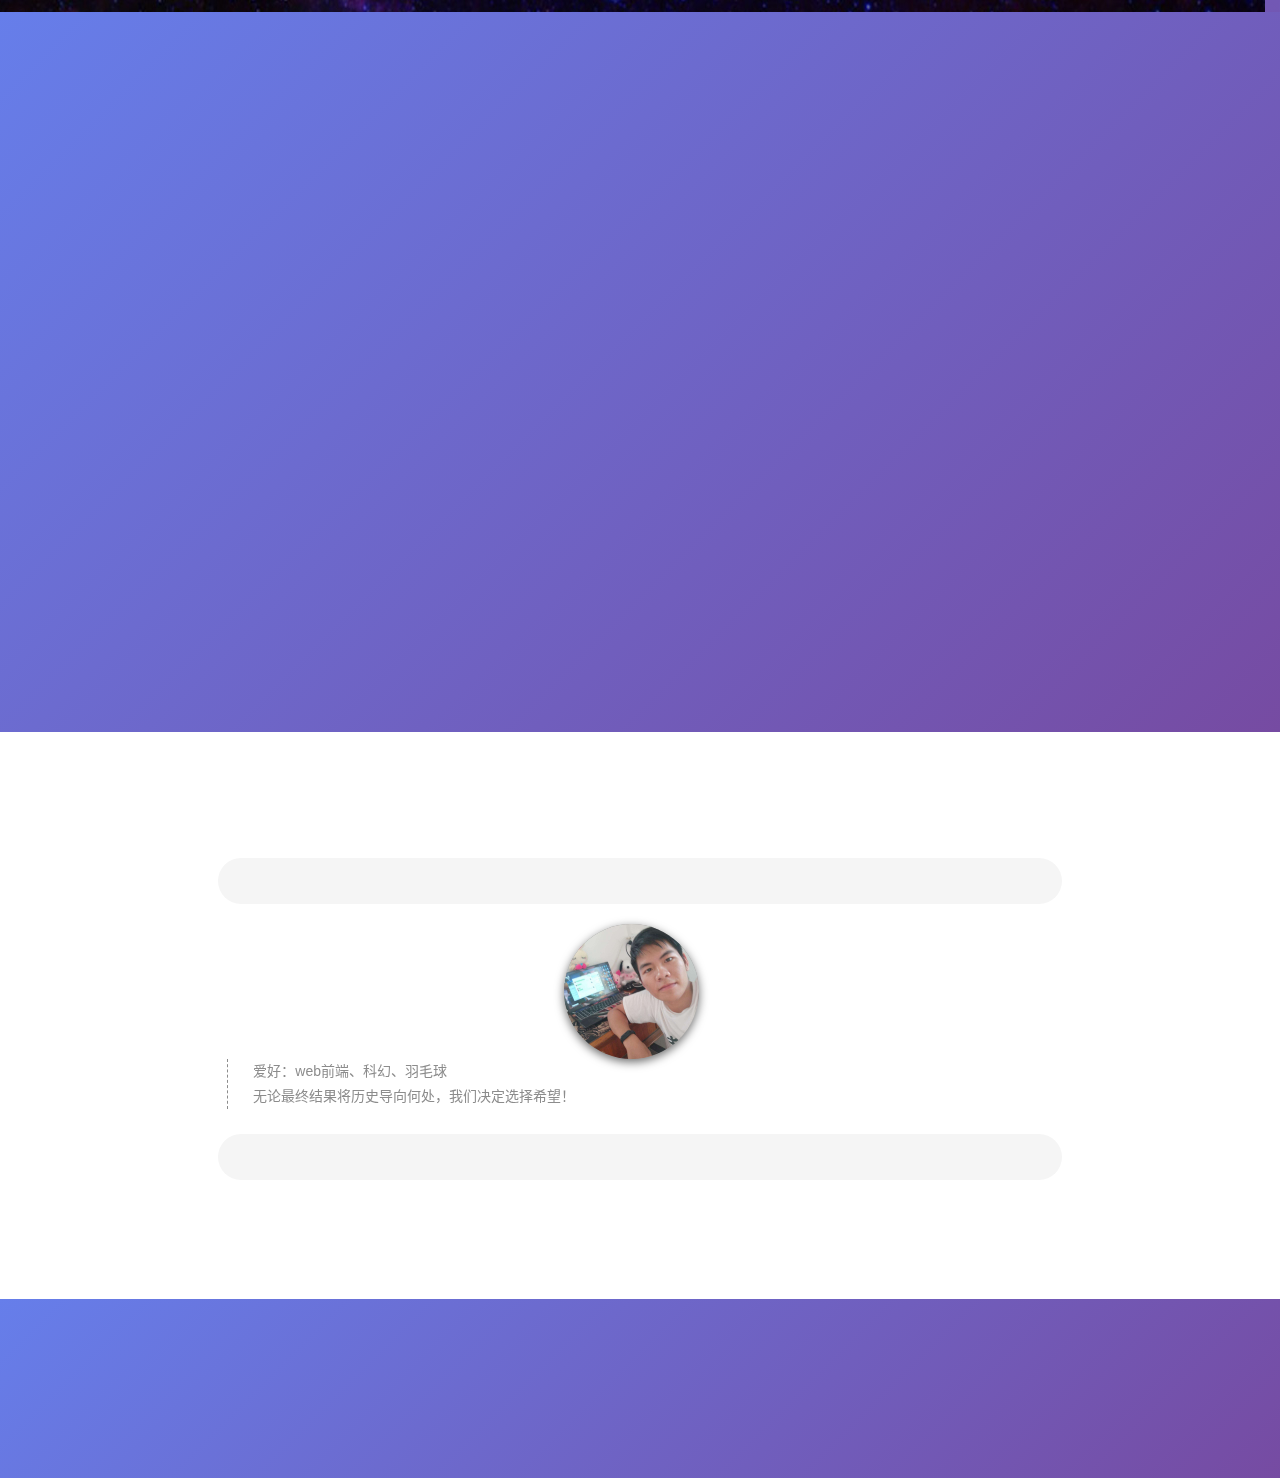
==== commit daa5ecce: "Update index.htm" ====
--- a/index.htm
+++ b/index.htm
@@ -196,7 +196,7 @@
                         </a>                 
                     </div>
                     <div class="pos-cont" data-aos="zoom-in">
-                        <a href="sub-pages/position.html#based-sci">
+                        <a href="sub-pages/position.html#space-station">
                             <i class="fa fa-grav" aria-hidden="true"></i>
                             <h3>中国“天宫”</h3>
                             <span class="text">“星空浩瀚无比，探索永无止境”。未来空间站任务中，中国载人航天将以更加开放的姿态在设备研制、空间应用、航天员培养、联合飞行和航天医学等多个方面，积极开展国际交流与合作，与世界各国特别是发展中国家，分享中国载人航天发展成果。</span>
--- a/css/index.css
+++ b/css/index.css
@@ -20,6 +20,10 @@
 ::-webkit-scrollbar-thumb        { background-color: #f3f0f0;border-radius: 2em;/* 5 */ }
 ::-webkit-scrollbar-corner       { /* 6 */ }
 ::-webkit-resizer                {}
+
+@media (max-width:1024px){
+    ::-webkit-scrollbar {background-color: #6c6acd;width: 0; /* 1 */ }
+}
 
 ul, li {
     margin: 0;
@@ -504,8 +508,8 @@
     #position .pos-cont {
         width: 100vw!important;
         /* margin-left: 12vmin!important; */
-/*         height: 18vh!important;
- */
+        height: 18vh!important;
+
     }
     .turnback {
         display: none!important;
@@ -513,10 +517,6 @@
     .row {
         margin-right: 0;
         margin-left: 0;
-    }
-    #bg_music_btn {
-        right: 20vmin!important;
-        transform: scale(0.8);-o-transform: scale(0.8);-moz-transform: scale(0.8);-webkit-transform: scale(0.8);
     }
   }
 
@@ -595,6 +595,7 @@
     text-align: center;
     color: #fff;
     line-height: 30px;
+    z-index: 99;
 }
 
 .position-box {
@@ -623,6 +624,7 @@
     margin-left: 2vmin;
     border-radius: 3vmin;
     transition: all .2s;
+    z-index: 99;
 }
 
 #position .pos-cont h3 {
@@ -1263,15 +1265,54 @@
 /* ======================背景音乐============= */
 #bg_music_btn {
     position: fixed;
-    right: 7vw;
-    top: 10vh;
+    /* right: -10%; */
+    left:-16%;
+    bottom: 20vw;
     z-index: 50;
     visibility: visible;
-}
+    transition: all .2s;
+}
+
+
 
 #music_btn {
-	position: fixed;
-	z-index: 50;
+    position: fixed;
+    z-index: 50;
+    float: left;
+    /* right: -10%; */
+}
+
+#bg_music_btn:hover {
+    left: 0;
+    position: fixed;
+    bottom: 20vw;
+    z-index: 50;
+    visibility: visible;
+    transition: all .2s;
+}
+
+@media (max-width:1024px){
+    #bg_music_btn {
+        position: fixed;
+        /* right: -10%; */
+        left:-20%;
+        bottom: 20vw;
+        z-index: 50;
+        visibility: visible;
+        transition: all .2s;
+    }
+}
+
+@media (max-width:425px){
+    #bg_music_btn {
+        position: fixed;
+        /* right: -10%; */
+        left:-55%;
+        bottom: 20vw;
+        z-index: 50;
+        visibility: visible;
+        transition: all .2s;
+    }
 }
 
 @keyframes rotation{
